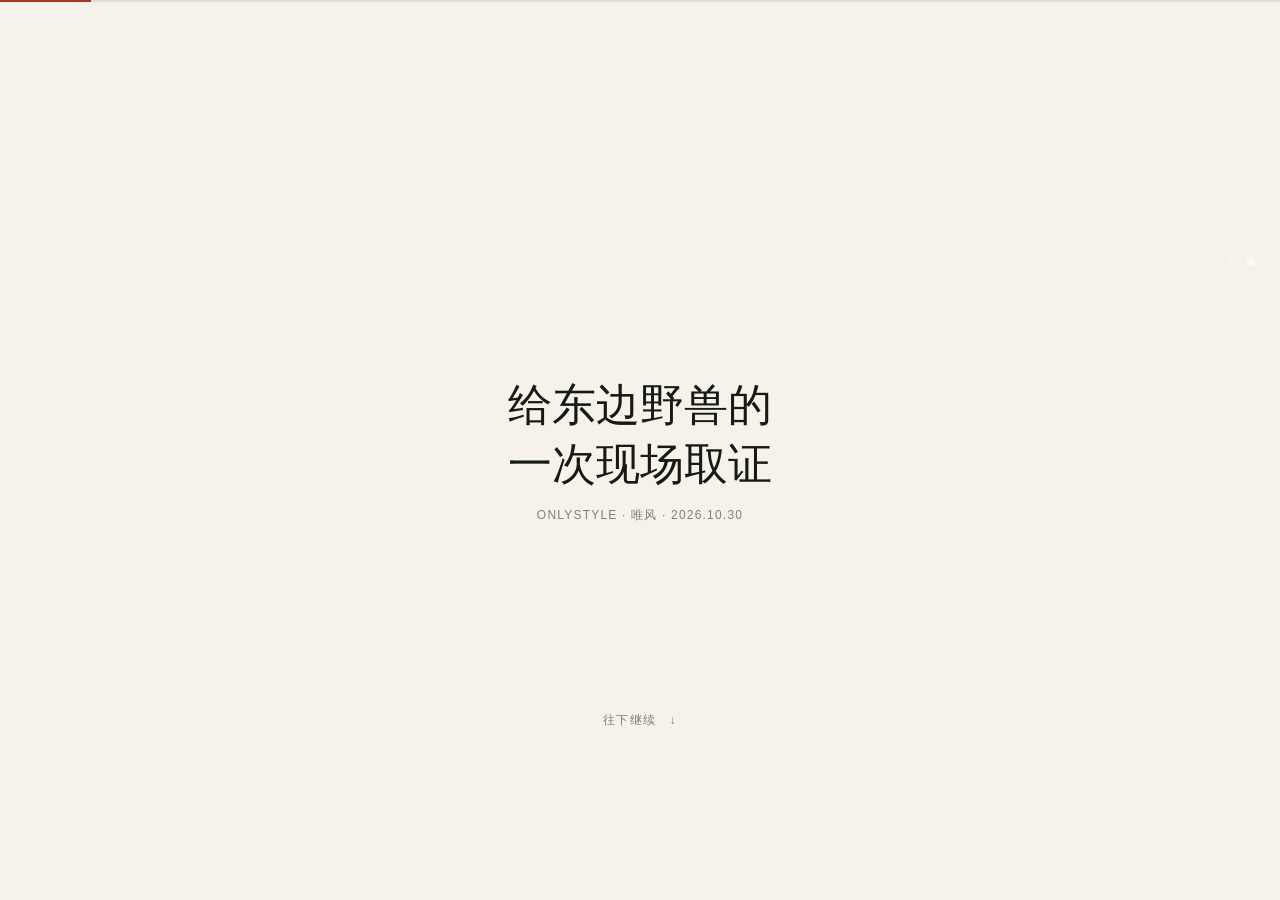
==== herbeast/index.html @ a10c159b "feat(herbeast): 全文改说人话 + 新增五屏实机演示（截图标注/点图放大/真机入口） - 十屏正文重写：去掉「两条轨道/三态/母题白名单/信道档位」等术语，改成客户听得懂的话，事实与数字" ====
<!DOCTYPE html>
<html lang="zh-CN">
<head>
<meta charset="utf-8">
<meta name="viewport" content="width=device-width,initial-scale=1">
<link rel="icon" href="data:image/svg+xml,%3Csvg%20xmlns%3D%27http%3A%2F%2Fwww.w3.org%2F2000%2Fsvg%27%20viewBox%3D%270%200%2064%2064%27%3E%3Crect%20width%3D%2764%27%20height%3D%2764%27%20rx%3D%2714%27%20fill%3D%27%23F6F2E9%27%2F%3E%3Ccircle%20cx%3D%2732%27%20cy%3D%2732%27%20r%3D%2719%27%20fill%3D%27none%27%20stroke%3D%27%2322433A%27%20stroke-width%3D%275%27%2F%3E%3Ccircle%20cx%3D%2732%27%20cy%3D%2732%27%20r%3D%275.5%27%20fill%3D%27%23A93527%27%2F%3E%3C%2Fsvg%3E">
<link rel="apple-touch-icon" href="data:image/svg+xml,%3Csvg%20xmlns%3D%27http%3A%2F%2Fwww.w3.org%2F2000%2Fsvg%27%20viewBox%3D%270%200%2064%2064%27%3E%3Crect%20width%3D%2764%27%20height%3D%2764%27%20rx%3D%2714%27%20fill%3D%27%23F6F2E9%27%2F%3E%3Ccircle%20cx%3D%2732%27%20cy%3D%2732%27%20r%3D%2719%27%20fill%3D%27none%27%20stroke%3D%27%2322433A%27%20stroke-width%3D%275%27%2F%3E%3Ccircle%20cx%3D%2732%27%20cy%3D%2732%27%20r%3D%275.5%27%20fill%3D%27%23A93527%27%2F%3E%3C%2Fsvg%3E">
<meta name="robots" content="noindex,nofollow,noarchive">
<meta name="referrer" content="no-referrer">
<title>东边野兽 × 唯风 · 一镜到底演示台</title>
<style>
  :root{
    --paper:#F6F2E9;
    --paper-2:#EFE9DC;
    --ink:#151A16;
    --ink-2:#3D453E;
    --ink-3:#7B8178;
    --green:#22433A;
    --green-2:#3C6155;
    --red:#A93527;
    --gold:#A8874A;
    --line:rgba(21,26,22,.16);
    --line-2:rgba(21,26,22,.09);
    --serif:"Songti SC","Source Han Serif SC","Noto Serif SC",STSong,SimSun,serif;
    --sans:"PingFang SC","Microsoft YaHei","Helvetica Neue",Arial,sans-serif;
    --mono:"Spline Sans Mono",ui-monospace,"SF Mono",Consolas,monospace;
  }
  *{box-sizing:border-box}
  html,body{margin:0;padding:0;height:100%}
  body{
    background:var(--paper);color:var(--ink);
    font-family:var(--sans);
    -webkit-font-smoothing:antialiased;
    overflow:hidden;
  }
  /* 纸纹 */
  body::before{
    content:"";position:fixed;inset:0;pointer-events:none;z-index:0;opacity:.5;
    background-image:url("data:image/svg+xml;utf8,%3Csvg xmlns='http://www.w3.org/2000/svg' width='140' height='140'%3E%3Cfilter id='n'%3E%3CfeTurbulence type='fractalNoise' baseFrequency='.9' numOctaves='3'/%3E%3CfeColorMatrix type='saturate' values='0'/%3E%3C/filter%3E%3Crect width='140' height='140' filter='url(%23n)' opacity='.055'/%3E%3C/svg%3E");
  }

  /* ── 顶部进度 ── */
  .prog{position:fixed;top:0;left:0;right:0;height:2px;background:var(--line-2);z-index:40}
  .prog i{display:block;height:100%;width:0;background:var(--red);transition:width .45s cubic-bezier(.4,0,.2,1)}

  /* ── 右侧轨道 ── */
  .rail{
    position:fixed;right:26px;top:50%;transform:translateY(-50%);
    z-index:40;display:flex;flex-direction:column;gap:14px;
  }
  .rail button{
    display:flex;align-items:center;gap:0;justify-content:flex-end;
    border:0;background:none;padding:0;cursor:pointer;
    font:inherit;color:var(--ink-3);
  }
  .rail .t{
    font-size:11px;letter-spacing:.06em;white-space:nowrap;
    opacity:0;transform:translateX(6px);transition:.25s;margin-right:9px;
  }
  .rail .d{
    width:7px;height:7px;border-radius:50%;
    border:1px solid var(--ink-3);background:transparent;
    transition:.25s;flex:0 0 auto;
  }
  .rail button:hover .t,.rail button:focus-visible .t{opacity:1;transform:none}
  .rail button.on .d{background:var(--red);border-color:var(--red);transform:scale(1.5)}
  .rail button.on .t{opacity:1;transform:none;color:var(--red)}
  /* 片头是深色视频底，深灰轨道点压上去很扎眼 —— 换成白色系并整体压暗，指过去才亮 */
  body.on-intro .rail{opacity:.5;transition:opacity .3s}
  body.on-intro .rail:hover{opacity:1}
  body.on-intro .rail button{color:rgba(255,255,255,.72)}
  body.on-intro .rail .d{border-color:rgba(255,255,255,.5)}
  body.on-intro .rail button.on .d{background:#fff;border-color:#fff}
  body.on-intro .rail button.on .t{color:#fff}

  /* ── 舞台 ── */
  .deck{
    position:relative;z-index:1;height:100vh;overflow-y:auto;overflow-x:hidden;
    scroll-snap-type:y mandatory;
    scroll-behavior:smooth;
    scrollbar-width:none;
  }
  .deck::-webkit-scrollbar{display:none}

  .screen{
    min-height:100vh;scroll-snap-align:start;scroll-snap-stop:always;
    display:flex;align-items:center;
    padding:clamp(40px,5vh,72px) 0;
    position:relative;
  }
  .wrap{width:100%;max-width:min(1440px,82vw);margin:0 auto;padding:0 clamp(28px,4.4vw,64px)}
  .wrap.wide{max-width:min(1560px,93vw)}

  /* 每屏左上角章节标记 */
  .mark{
    display:flex;align-items:center;gap:12px;
    font-size:11px;letter-spacing:.22em;color:var(--ink-3);
    text-transform:uppercase;margin-bottom:clamp(18px,3vh,34px);
  }
  .mark::before{content:"";width:26px;height:1px;background:var(--gold)}
  .mark b{font-weight:600;color:var(--green);letter-spacing:.1em}

  h1{
    font-family:var(--serif);font-weight:600;
    font-size:clamp(38px,5.4vw,84px);line-height:1.14;
    letter-spacing:-.01em;margin:0 0 26px;
  }
  h2{
    font-family:var(--serif);font-weight:600;
    font-size:clamp(26px,3.4vw,52px);line-height:1.28;
    letter-spacing:-.005em;margin:0 0 14px;
  }
  .lead{
    font-size:clamp(15px,1.4vw,19px);line-height:1.85;color:var(--ink-2);
    max-width:44em;margin:0;
  }
  .lead.sm{font-size:clamp(13px,1.15vw,16px);color:var(--ink-3)}

  /* 入场 */
  .rv{opacity:0;transform:translateY(16px);transition:opacity .62s ease,transform .62s cubic-bezier(.2,.7,.3,1)}
  .screen.in .rv{opacity:1;transform:none}
  .screen.in .rv:nth-child(1){transition-delay:.04s}
  .screen.in .rv:nth-child(2){transition-delay:.1s}
  .screen.in .rv:nth-child(3){transition-delay:.16s}
  .screen.in .rv:nth-child(4){transition-delay:.22s}
  .screen.in .rv:nth-child(5){transition-delay:.28s}
  .screen.in .rv:nth-child(6){transition-delay:.34s}
  @media (prefers-reduced-motion:reduce){.rv{transition:none;opacity:1;transform:none}}

  /* ── 片头（品牌片完整版 3'47"） ── */
  .intro{
    background:#0A0E12;padding:0;overflow:hidden;position:relative;
    align-items:center;justify-content:center;
  }
  .intro video{
    position:absolute;inset:0;width:100%;height:100%;
    object-fit:cover;opacity:0;transition:opacity .9s ease;
  }
  .intro.playing video{opacity:1}
  /* 16:9 片子在任何非 16:9 的屏上都可能把字幕两端裁掉 —— 竖屏和超宽屏一律留黑边 */
  @media (max-aspect-ratio:4/3), (min-aspect-ratio:2/1){
    .intro video{object-fit:contain}
  }
  .intro .veil{
    position:absolute;inset:0;pointer-events:none;
    background:
      radial-gradient(120% 90% at 50% 45%, transparent 40%, rgba(6,9,12,.55) 100%),
      linear-gradient(to bottom, rgba(6,9,12,.35), transparent 22%, transparent 72%, rgba(6,9,12,.6));
  }
  .intro .fadeout{
    position:absolute;inset:0;background:var(--paper);opacity:0;
    transition:opacity 1.1s ease;pointer-events:none;
  }
  .intro.done .fadeout{opacity:1}
  .intro.done .meta{color:rgba(21,26,22,.4)}
  .intro.done .meta b{color:rgba(21,26,22,.68)}
  .intro.done .skip{opacity:0;pointer-events:none}
  .intro .cont{
    position:absolute;left:0;right:0;bottom:19%;z-index:4;text-align:center;
    font-size:12px;letter-spacing:.12em;color:var(--ink-3);
    opacity:0;transform:translateY(8px);transition:opacity .7s ease .5s,transform .7s ease .5s;
    pointer-events:none;
  }
  .intro.done .cont{opacity:1;transform:none}
  .intro .cont span{display:inline-block;margin-left:8px;animation:bob 1.9s ease-in-out infinite}
  .intro .skip{
    position:absolute;right:clamp(24px,3.4vw,48px);bottom:clamp(24px,3.4vw,44px);z-index:4;
    display:flex;align-items:center;gap:10px;
    background:none;border:0;cursor:pointer;font:inherit;
    font-size:11px;letter-spacing:.16em;color:rgba(255,255,255,.55);
    padding:8px 2px;transition:color .25s;
  }
  .intro .skip:hover{color:#fff}
  .intro .skip::after{content:"↓";font-size:13px;animation:bob 1.9s ease-in-out infinite}
  .intro .meta{
    position:absolute;left:clamp(24px,3.4vw,48px);bottom:clamp(24px,3.4vw,44px);z-index:4;
    font-size:10.5px;letter-spacing:.2em;color:rgba(255,255,255,.4);line-height:1.9;
  }
  .intro .meta b{color:rgba(255,255,255,.75);font-weight:500;letter-spacing:.14em}
  .intro .fallback{
    position:relative;z-index:2;display:none;text-align:center;padding:0 32px;
  }
  .intro.no-video{background:var(--paper)}
  .intro.no-video .fallback{display:block}
  .intro.no-video .skip,.intro.no-video .meta,.intro.no-video .veil{display:none}
  .intro.no-video .cont{opacity:1;transform:none}
  .intro.no-video .fallback .big{
    font-family:var(--serif);font-size:clamp(26px,3.4vw,48px);color:var(--ink);line-height:1.35;
  }
  .intro.no-video .fallback .sm{font-size:12px;color:var(--ink-3);margin-top:14px;letter-spacing:.1em}

  /* 片头：时间码 + 声音开关 + 可拖进度 */
  .intro .iaudio{
    position:absolute;right:clamp(24px,3.4vw,48px);bottom:calc(clamp(24px,3.4vw,44px) + 32px);z-index:6;
    display:flex;align-items:center;gap:clamp(10px,1.4vw,18px);
    transition:opacity .4s ease;
  }
  .intro.done .iaudio{opacity:0;pointer-events:none}
  .intro.no-video .iaudio{display:none}
  .intro .vtime{
    font-family:var(--mono);font-size:10.5px;letter-spacing:.08em;
    color:rgba(255,255,255,.42);font-variant-numeric:tabular-nums;
  }
  .intro .on-audio .vtime{color:rgba(255,255,255,.58)}
  .intro .snd{display:flex;align-items:center;gap:9px;color:rgba(255,255,255,.55)}
  .intro .sndBtn{
    display:flex;align-items:center;gap:7px;background:none;border:0;cursor:pointer;
    font:inherit;font-size:10.5px;letter-spacing:.16em;color:inherit;padding:6px 0;
    transition:color .22s;
  }
  .intro .sndBtn:hover{color:#fff}
  .intro .sndBtn svg{width:15px;height:15px;display:block;flex:0 0 auto}
  .intro .sndBtn .wave{opacity:0;transition:opacity .2s}
  .intro.on-audio .sndBtn .wave{opacity:1}
  .intro .sndBtn .slash{opacity:1;transition:opacity .2s}
  .intro.on-audio .sndBtn .slash{opacity:0}
  .intro .sndVol{
    -webkit-appearance:none;appearance:none;height:2px;width:0;opacity:0;
    background:rgba(255,255,255,.34);border-radius:2px;cursor:pointer;
    transition:width .32s ease,opacity .32s ease;
  }
  .intro.on-audio .sndVol{width:66px;opacity:1}
  .intro .sndVol::-webkit-slider-thumb{
    -webkit-appearance:none;width:9px;height:9px;border-radius:50%;background:#fff;cursor:pointer;
  }
  .intro .sndVol::-moz-range-thumb{width:9px;height:9px;border:0;border-radius:50%;background:#fff}
  .intro .vbar{
    position:absolute;left:0;right:0;bottom:0;height:3px;z-index:6;cursor:pointer;
    background:rgba(255,255,255,.12);transition:opacity .4s ease;
  }
  /* 热区加高到 20px，否则 3px 的细线根本点不中 */
  .intro .vbar::after{content:"";position:absolute;left:0;right:0;bottom:0;height:22px}
  .intro .vbar i{display:block;height:100%;width:0;background:rgba(255,255,255,.7)}
  .intro.done .vbar{opacity:0;pointer-events:none}
  .intro.no-video .vbar{display:none}
  @media (max-width:760px){
    .intro .iaudio{left:auto;right:clamp(20px,5vw,32px);bottom:calc(clamp(20px,5vw,32px) + 46px);justify-content:flex-end}
    .intro.on-audio .sndVol{width:46px}
    .intro .skip{font-size:10.5px;letter-spacing:.12em}
  }

  /* ── 封面 ── */
  .cover .kicker{
    display:flex;align-items:baseline;gap:14px;flex-wrap:wrap;
    font-size:clamp(12px,1.1vw,14px);letter-spacing:.16em;color:var(--ink-3);margin-bottom:clamp(24px,4vh,44px);
  }
  .cover .kicker b{color:var(--ink);font-weight:600;letter-spacing:.08em}
  .cover h1 .hl{color:var(--red)}
  .cover .sub{
    font-family:var(--serif);font-size:clamp(16px,1.6vw,22px);line-height:1.9;
    color:var(--ink-2);max-width:36em;margin:0 0 clamp(30px,5vh,54px);
  }
  .cover .foot{
    display:flex;align-items:center;gap:16px;
    font-size:12px;letter-spacing:.14em;color:var(--ink-3);
  }
  .cover .foot span.line{width:52px;height:1px;background:var(--line)}
  .arrow{display:inline-block;animation:bob 1.9s ease-in-out infinite}
  @keyframes bob{0%,100%{transform:translateY(0)}50%{transform:translateY(5px)}}

  /* ── 引言四卡 ── */
  .qgrid{display:grid;grid-template-columns:1fr 1fr;grid-auto-rows:1fr;gap:clamp(12px,1.6vw,20px);margin-top:clamp(20px,3.4vh,34px)}
  .qcard{
    background:rgba(255,255,255,.5);
    border:1px solid var(--line);border-top:2px solid var(--ink);
    padding:clamp(14px,1.5vw,20px) clamp(15px,1.6vw,22px);
    display:flex;flex-direction:column;gap:11px;
  }
  .qcard .qq{
    font-size:clamp(11px,1vw,12.5px);color:var(--ink-3);letter-spacing:.04em;
    display:flex;gap:8px;align-items:baseline;
  }
  .qcard .qq i{font-style:normal;font-family:var(--mono);color:var(--gold);font-size:11px}
  .qcard .qq span{color:var(--ink);font-size:clamp(12px,1.1vw,13.5px)}
  .qcard .aa{
    font-family:var(--serif);font-size:clamp(14px,1.35vw,17px);line-height:1.72;color:var(--ink);
  }
  .qcard .aa em{font-style:normal;background:rgba(169,53,39,.075);box-shadow:inset 0 -1px 0 rgba(169,53,39,.34);padding:0 1px}
  .qcard .fix{
    font-size:clamp(11.5px,1.06vw,13px);line-height:1.62;color:var(--red);
    border-top:1px dashed rgba(169,53,39,.3);padding-top:9px;
  }
  .qcard .fix::before{content:"批注 · ";color:var(--ink-3);letter-spacing:.02em}

  /* ── 四版本对照（同一问题连问四次） ── */
  .vgrid{display:grid;grid-template-columns:repeat(4,1fr);grid-auto-rows:1fr;gap:clamp(10px,1.2vw,16px);margin-top:clamp(20px,3.2vh,32px)}
  .vcard{border:1px solid var(--line);background:rgba(255,255,255,.5);padding:clamp(13px,1.3vw,19px);display:flex;flex-direction:column;gap:10px}
  .vcard .vn{font-family:var(--mono);font-size:10px;letter-spacing:.16em;color:var(--ink-3)}
  .vcard .vt{font-size:clamp(11.8px,1.06vw,13.8px);line-height:1.7;color:var(--ink-2)}
  .vcard .vt em{font-style:normal;background:rgba(169,53,39,.075);box-shadow:inset 0 -1px 0 rgba(169,53,39,.34);padding:0 1px}
  .vcard .vt .ok{background:rgba(34,67,58,.075);box-shadow:inset 0 -1px 0 rgba(34,67,58,.3)}
  .vcard dl{margin:auto 0 0;display:grid;grid-template-columns:auto 1fr;gap:4px 9px;border-top:1px dashed var(--line);padding-top:9px}
  .vcard dt{font-size:10px;letter-spacing:.06em;color:var(--ink-3);white-space:nowrap}
  .vcard dd{margin:0;font-size:clamp(10.5px,.95vw,12px);color:var(--ink);letter-spacing:.01em}
  .vcard dd.bad{color:var(--red)}
  .vcard dd.gone{color:var(--ink-3);font-style:italic}

  .vline{display:flex;gap:clamp(16px,2.6vw,36px);flex-wrap:wrap;align-items:flex-start;border-top:1px solid var(--line-2);margin-top:clamp(16px,2.6vh,26px);padding-top:clamp(11px,1.8vh,17px)}
  .vline .k{flex:1 1 52%;font-family:var(--serif);font-size:clamp(15px,1.65vw,22px);line-height:1.55;color:var(--ink)}
  .vline .k b{color:var(--red);font-weight:600}
  .vline .s{flex:1 1 42%;font-size:clamp(11.5px,1.04vw,13px);line-height:1.72;color:var(--ink-3)}
  .vline .s b{color:var(--ink-2);font-weight:500}


  /* 一句人话：专业词后面紧跟的翻译。整页只靠这一条把门槛降下来 */
  .plain{
    font-size:clamp(11.5px,1.02vw,13px);line-height:1.7;color:var(--ink-3);
    border-left:2px solid var(--gold);padding-left:11px;margin:9px 0 0;
  }
  .plain b{color:var(--ink-2);font-weight:600}

  /* 封面这一趟要看三件事 */
  .agenda{
    display:flex;gap:clamp(18px,3vw,44px);flex-wrap:wrap;
    margin:clamp(22px,3.6vh,36px) 0 clamp(16px,2.4vh,24px);
    padding-top:clamp(14px,2.2vh,20px);
    border-top:1px solid var(--line-2);
  }
  .agenda div{display:flex;align-items:baseline;gap:9px;font-size:clamp(11.5px,1.05vw,13.5px);color:var(--ink-2);line-height:1.6}
  .agenda i{font-style:normal;font-family:var(--mono);font-size:11px;color:var(--gold)}
  .agenda b{color:var(--ink);font-weight:600}

  /* ── 真机：截图 + 编号热点 ── */
  .split{
    display:grid;grid-template-columns:minmax(238px,24%) 1fr;
    gap:clamp(14px,1.9vw,26px);align-items:start;
    margin-top:clamp(12px,2vh,20px);
  }
  /* 🔴 grid 子项默认 min-width:auto，图片的固有宽度会把整列撑出去，必须归零 */
  .split > *{min-width:0}
  .split .side{display:flex;flex-direction:column;gap:11px}
  .split .side h2{font-size:clamp(21px,2.3vw,33px);margin-bottom:2px}
  .side .pt{display:flex;gap:9px;font-size:clamp(11.5px,1.02vw,13px);line-height:1.72;color:var(--ink-2);margin:0}
  .side .pt i{
    flex:0 0 auto;display:grid;place-items:center;width:17px;height:17px;border-radius:50%;
    background:var(--ink);color:var(--paper);font:600 9.5px/1 var(--mono);font-style:normal;margin-top:3px;
  }
  .side .pt b{color:var(--ink);font-weight:600}
  .side .pt .r{color:var(--red)}

  .shot{position:relative;border:1px solid var(--line);background:#fff;box-shadow:0 20px 46px -24px rgba(21,26,22,.4)}
  .shot .bar{
    display:flex;align-items:center;gap:7px;padding:7px 11px;
    border-bottom:1px solid var(--line-2);background:var(--paper-2);
    font-size:10.5px;color:var(--ink-3);letter-spacing:.05em;
  }
  .shot .bar b{color:var(--ink-2);font-weight:600}
  .shot .bar .live{
    margin-left:auto;display:inline-flex;align-items:center;gap:5px;
    font-family:var(--mono);font-size:9px;letter-spacing:.1em;color:var(--green-2);
  }
  .shot .bar .live::before{content:"";width:5px;height:5px;border-radius:50%;background:var(--green-2)}
  .shot .cap{padding:8px 12px;border-top:1px solid var(--line-2);font-size:11px;color:var(--ink-3);line-height:1.6}
  .shot .cap b{color:var(--ink-2);font-weight:600}
  .shot .frame{position:relative;line-height:0}

  .hot{
    position:absolute;width:25px;height:25px;border-radius:50%;
    transform:translate(-50%,-50%);
    background:var(--red);color:#fff;border:2px solid rgba(255,255,255,.92);
    font:600 11.5px/1 var(--mono);cursor:pointer;padding:0;
    display:grid;place-items:center;z-index:3;
    box-shadow:0 3px 12px rgba(21,26,22,.4);
    transition:transform .18s,background .18s;
  }
  .hot:hover{transform:translate(-50%,-50%) scale(1.16)}
  .hot::before{
    content:"";position:absolute;inset:-7px;border-radius:50%;
    border:1px solid rgba(169,53,39,.55);animation:ring 2.6s ease-out infinite;
  }
  @keyframes ring{0%{transform:scale(.78);opacity:.85}72%{transform:scale(1.4);opacity:0}100%{opacity:0}}
  .hot.on{background:#fff;color:var(--red);border-color:var(--red);transform:translate(-50%,-50%) scale(1.1)}
  .hot.on::before{display:none}
  @media (prefers-reduced-motion:reduce){.hot::before{animation:none}}

  .tip{
    position:absolute;z-index:6;width:min(272px,72%);
    background:rgba(21,26,22,.97);color:#EFE9DC;
    padding:11px 13px;font-size:11.8px;line-height:1.7;
    border-left:2px solid var(--red);
    box-shadow:0 14px 34px rgba(10,14,12,.4);
    opacity:0;transform:translateY(4px);pointer-events:none;
    transition:opacity .2s,transform .2s;
  }
  .tip.on{opacity:1;transform:none}
  .tip b{color:#fff;font-weight:600}
  .tip .tn{font-family:var(--mono);font-size:9px;letter-spacing:.14em;color:var(--gold);display:block;margin-bottom:5px}

  @media (max-width:1000px){
    .split{grid-template-columns:1fr}
  }

  /* 点图放大：截图里的字在投影上太小，看不清就点开看原图 */
  .lb{
    position:fixed;inset:0;z-index:60;background:rgba(10,14,12,.95);
    display:none;align-items:center;justify-content:center;padding:2.5vh 2vw;cursor:zoom-out;
  }
  .lb.on{display:flex}
  .lb img{max-width:100%;max-height:95vh;box-shadow:0 30px 90px rgba(0,0,0,.7)}
  .lb .hint{
    position:absolute;bottom:12px;left:0;right:0;text-align:center;
    font-size:11px;letter-spacing:.14em;color:rgba(255,255,255,.45);
  }
  .shot .frame img{display:block;width:100%;height:auto;cursor:zoom-in}

  /* 两个客户 */
  .duo{display:grid;grid-template-columns:1fr 1fr;gap:clamp(14px,2vw,26px);margin-top:clamp(16px,2.6vh,26px)}
  .duo .who{border:1px solid var(--line);background:rgba(255,255,255,.5);padding:clamp(15px,1.7vw,23px);display:flex;flex-direction:column}
  .duo .who.now{border-color:rgba(169,53,39,.3);border-top:2px solid var(--red)}
  .duo .who .nm{font-family:var(--serif);font-size:clamp(18px,1.9vw,25px);line-height:1.3}
  .duo .who .ty{font-size:11px;letter-spacing:.12em;color:var(--ink-3);margin-top:6px}
  .duo .who dl{display:grid;grid-template-columns:auto 1fr;gap:8px 14px;margin:clamp(14px,2vh,20px) 0 0;padding-top:clamp(12px,1.8vh,16px);border-top:1px solid var(--line-2)}
  .duo .who dt{font-size:11px;color:var(--ink-3);white-space:nowrap}
  .duo .who dd{margin:0;font-size:clamp(12px,1.1vw,13.5px);color:var(--ink);line-height:1.5}
  .duo .who dd b{font-family:var(--mono);font-size:clamp(13px,1.2vw,15px);font-weight:600}
  .duo .who dd.pending{color:var(--ink-3);font-style:italic}
  @media (max-width:900px){.duo{grid-template-columns:1fr}}

  .stamp{
    display:inline-flex;align-items:center;gap:8px;
    font-size:11.5px;letter-spacing:.08em;color:var(--ink-3);
    border:1px solid var(--line);padding:5px 11px;background:rgba(255,255,255,.42);
  }
  .stamp b{color:var(--green);font-weight:600;letter-spacing:.04em}

  /* ── 阶梯 ── */
  .steps{display:flex;flex-direction:column;gap:clamp(10px,1.5vh,16px);margin-top:clamp(20px,3.4vh,32px)}
  .step{
    display:grid;grid-template-columns:150px 1fr;gap:clamp(14px,2vw,26px);align-items:center;
    border:1px solid var(--line);background:rgba(255,255,255,.46);
    padding:clamp(13px,1.5vw,18px) clamp(14px,1.6vw,22px);
    position:relative;
  }
  .step::before{content:"";position:absolute;left:0;top:0;bottom:0;width:3px;background:var(--ink-3)}
  .step.ok::before{background:var(--green-2)}
  .step.bad::before{background:var(--red)}
  .step .lh{font-size:clamp(12px,1.06vw,13.5px);line-height:1.55}
  .step .lh b{display:block;font-size:clamp(13.5px,1.25vw,15.5px);margin-bottom:5px;font-weight:600}
  .step .lh code{
    font-family:var(--mono);font-size:11.5px;color:var(--ink-2);
    background:var(--paper-2);padding:2px 6px;letter-spacing:.01em;
  }
  .step .rh{display:flex;flex-wrap:wrap;gap:6px;align-items:center}
  .chip{
    font-size:clamp(10.5px,1vw,13px);padding:4px 9px;
    background:var(--paper-2);color:var(--ink-2);border:1px solid transparent;
    white-space:nowrap;max-width:210px;overflow:hidden;text-overflow:ellipsis;
  }
  .chip.hit{background:rgba(34,67,58,.1);color:var(--green);border-color:rgba(34,67,58,.28)}
  .chip.miss{background:rgba(169,53,39,.07);color:var(--red);border-color:rgba(169,53,39,.22)}
  .step .verdict{
    grid-column:1/-1;justify-self:end;
    font-size:10.5px;letter-spacing:.08em;padding:0;margin-top:1px;
  }
  .step.ok .verdict{color:var(--green)}
  .step.bad .verdict{color:var(--red)}

  /* ── 对照表 ── */
  table.cmp{width:100%;border-collapse:collapse;margin-top:clamp(16px,2.6vh,26px);font-size:clamp(12.5px,1.15vw,16px)}
  table.cmp th,table.cmp td{
    text-align:left;padding:clamp(10px,1.35vh,15px) clamp(10px,1.2vw,16px);
    border-bottom:1px solid var(--line-2);vertical-align:top;line-height:1.6;
  }
  table.cmp thead th{
    font-size:11px;letter-spacing:.12em;color:var(--ink-3);font-weight:500;
    border-bottom:1px solid var(--line);padding-bottom:9px;white-space:nowrap;
  }
  table.cmp thead th.us{color:var(--red)}
  table.cmp td.dim{width:16%;color:var(--ink);font-weight:600;font-size:clamp(12px,1.08vw,14px);white-space:nowrap}
  table.cmp td.them{width:30%;color:var(--ink-3)}
  table.cmp td.us{width:32%;color:var(--ink);background:rgba(169,53,39,.045)}
  table.cmp td.why{width:22%;color:var(--green-2);font-size:clamp(11.5px,1.04vw,13px)}
  table.cmp tbody tr:last-child td{border-bottom:none}

  /* ── 两卡 ── */
  .two{display:grid;grid-template-columns:1fr 1fr;gap:clamp(14px,2vw,26px);margin-top:clamp(18px,3vh,30px)}
  .panel{border:1px solid var(--line);background:rgba(255,255,255,.5);padding:clamp(16px,1.8vw,24px);display:flex;flex-direction:column}
  .panel .tag{font-size:10.5px;letter-spacing:.16em;color:var(--gold);margin-bottom:10px}
  .panel h3{
    font-family:var(--serif);font-size:clamp(16px,1.6vw,21px);font-weight:600;
    margin:0 0 14px;line-height:1.5;
  }
  .panel .body{font-size:clamp(12.5px,1.14vw,14.5px);line-height:1.75;color:var(--ink-2);display:flex;flex-direction:column;flex:1}
  .panel .body .tail{margin-top:10px}

  .track{margin:14px 0 6px}
  .track .lbl{display:flex;justify-content:space-between;font-size:11.5px;color:var(--ink-3);margin-bottom:6px}
  .track .lbl b{font-family:var(--mono);font-size:13px;color:var(--ink)}
  .bar{height:9px;background:var(--paper-2);position:relative;overflow:hidden}
  .bar i{position:absolute;left:0;top:0;bottom:0;background:var(--green-2);width:0;transition:width .9s cubic-bezier(.2,.7,.3,1) .25s}
  .bar.bad i{background:var(--red)}
  .screen.in .bar i{width:var(--w)}
  .strike{display:flex;gap:8px;align-items:baseline;margin:15px 0 4px;font-size:clamp(13.5px,1.28vw,16.5px);line-height:1.6;color:var(--ink-2)}
  .strike b{color:var(--red);font-weight:400;font-size:clamp(13px,1.2vw,15px);flex:0 0 auto}
  .warn{margin:0 0 8px;padding-left:clamp(21px,1.9vw,24px);font-size:clamp(11.5px,1.04vw,13px);color:var(--red);line-height:1.55}

  /* 三态 */
  .states{display:flex;gap:8px;margin-top:12px}
  .states div{flex:1;text-align:center;border:1px solid var(--line);padding:10px 4px;background:rgba(255,255,255,.4)}
  .states b{display:block;font-family:var(--mono);font-size:clamp(17px,1.9vw,24px);line-height:1.2}
  .states span{font-size:10.5px;color:var(--ink-3);letter-spacing:.04em}
  .states .s1 b{color:var(--ink-3)}
  .states .s2 b{color:var(--gold)}
  .states .s3 b{color:var(--green)}

  /* 口吻对照 */
  .voice{display:grid;grid-template-columns:1fr 1fr;gap:clamp(14px,2vw,24px);margin-top:clamp(16px,2.6vh,26px)}
  .voice .col{border:1px solid var(--line);background:rgba(255,255,255,.5);padding:clamp(15px,1.7vw,22px);display:flex;flex-direction:column}
  .voice .col.bad{border-color:rgba(169,53,39,.22);border-left:3px solid rgba(169,53,39,.5)}
  .voice .col.ok{border-color:rgba(34,67,58,.26);border-left:3px solid rgba(34,67,58,.55)}
  .voice .why{margin-top:auto}
  .voice .hd{
    display:flex;justify-content:space-between;align-items:baseline;gap:10px;
    font-size:11px;letter-spacing:.1em;color:var(--ink-3);margin-bottom:12px;
    padding-bottom:9px;border-bottom:1px solid var(--line-2);
  }
  .voice .hd b{font-size:11.5px;letter-spacing:.06em;color:var(--ink);font-weight:600}
  .voice .col.bad .hd b{color:var(--red)}
  .voice .col.ok .hd b{color:var(--green)}
  .voice p{
    font-family:var(--serif);font-size:clamp(13.5px,1.3vw,16.5px);line-height:1.85;
    margin:0 0 12px;color:var(--ink);
  }
  .voice p:last-child{margin-bottom:0}
  .voice .why{font-size:clamp(11.5px,1.06vw,13px);line-height:1.6;color:var(--ink-2);border-top:1px dashed var(--line);padding-top:9px;margin-top:auto}

  /* 发射台 */
  .flow{display:grid;grid-template-columns:repeat(4,1fr);margin-top:clamp(18px,3vh,30px)}
  .node{position:relative;border-top:2px solid var(--ink);padding:clamp(16px,2vh,22px) clamp(16px,2vw,28px) 0 0}
  .node::before{
    content:"";position:absolute;left:0;top:-5px;width:8px;height:8px;border-radius:50%;
    background:var(--ink);
  }
  .node .n{font-family:var(--serif);font-size:clamp(28px,3.6vw,54px);line-height:1;color:var(--ink);margin-bottom:9px}
  .node .t{font-size:clamp(12px,1.1vw,14px);color:var(--ink);letter-spacing:.04em;font-weight:600}
  .node .d{font-size:11.5px;color:var(--ink-3);margin-top:6px;line-height:1.5}
  .node.alert{border-top-color:var(--red)}
  .node.alert::before{background:var(--red)}
  .node.alert .n{color:var(--red)}
  .flow-note{
    display:flex;justify-content:space-between;gap:20px;flex-wrap:wrap;
    border-top:1px solid var(--line-2);margin-top:6px;padding-top:10px;
    font-size:clamp(11.5px,1.05vw,13px);color:var(--ink-3);line-height:1.6;
  }
  .flow-note b{color:var(--red);font-weight:600}

  .chan{width:100%;border-collapse:collapse;margin-top:clamp(12px,2vh,18px);font-size:clamp(11.5px,1.04vw,13px)}
  .chan td{padding:7px clamp(8px,1vw,12px);border-bottom:1px solid var(--line-2)}
  .chan tr:last-child td{border-bottom:none}
  .chan td.p{font-weight:600;width:19%}
  .chan td.g{width:15%;white-space:nowrap}
  .chan td.r{color:var(--ink-3);line-height:1.45;font-size:clamp(11.5px,1.02vw,13px)}
  .dot{display:inline-block;width:6px;height:6px;border-radius:50%;margin-right:6px;vertical-align:1px}
  .dot.a{background:var(--green-2)}
  .dot.b{background:var(--gold)}
  .dot.c{background:var(--ink-3)}
  .dot.d{background:var(--red)}

  /* 收口 */
  .close h1{font-size:clamp(32px,4.6vw,64px);margin-bottom:clamp(20px,3vh,32px)}
  .acts{display:grid;grid-template-columns:repeat(3,1fr);gap:clamp(12px,1.6vw,20px);margin:clamp(20px,3.4vh,32px) 0}
  .act{border-top:2px solid var(--ink);padding-top:14px}
  .act .num{font-family:var(--mono);font-size:11px;color:var(--gold);letter-spacing:.1em}
  .act h4{font-size:clamp(13.5px,1.3vw,16px);margin:7px 0 6px;font-weight:600}
  .act p{font-size:clamp(11.5px,1.06vw,13px);line-height:1.65;color:var(--ink-3);margin:0}
  .final{
    border-top:1px solid var(--line);padding-top:clamp(16px,2.4vh,24px);
    display:flex;justify-content:space-between;align-items:flex-end;gap:24px;flex-wrap:wrap;
  }
  .final .q{
    font-family:var(--serif);font-size:clamp(17px,1.9vw,24px);line-height:1.7;max-width:30em;
  }
  .final .q b{color:var(--red);font-weight:600}
  .final .sig{font-size:11.5px;color:var(--ink-3);line-height:1.9;text-align:right}

  /* ── 讲稿抽屉 ── */
  .notes{
    position:fixed;left:0;right:0;bottom:0;z-index:45;
    background:rgba(21,26,22,.96);color:#EFE9DC;
    transform:translateY(101%);transition:transform .3s cubic-bezier(.3,.8,.2,1);
    padding:16px clamp(24px,4vw,56px) 18px;
    max-height:38vh;overflow-y:auto;
  }
  .notes.on{transform:none}
  .notes .nh{
    display:flex;justify-content:space-between;align-items:center;gap:16px;
    font-size:10.5px;letter-spacing:.18em;color:rgba(239,233,220,.5);margin-bottom:8px;
  }
  .notes .nh b{color:var(--gold);letter-spacing:.1em;font-weight:600}
  .notes .nt{font-size:clamp(12.5px,1.2vw,15px);line-height:1.85;color:#EFE9DC}
  .notes .nt strong{color:#fff;font-weight:600}
  .keys{
    position:fixed;left:clamp(24px,4vw,56px);bottom:16px;z-index:30;
    display:flex;gap:16px;font-size:11px;letter-spacing:.1em;color:var(--ink-3);
  }
  .keys kbd{
    font-family:var(--mono);font-size:10px;border:1px solid var(--line);
    padding:1px 5px;margin-right:4px;background:rgba(255,255,255,.5);color:var(--ink-2);
  }
  .notes.on ~ .keys,body.on-intro .keys{display:none}

  /* 真机入口（只在本地跑时出现） */
  .livebtn{
    position:fixed;right:26px;bottom:14px;z-index:32;display:none;
    align-items:center;gap:6px;
    font-size:11px;letter-spacing:.1em;color:var(--ink-2);text-decoration:none;
    border:1px solid var(--line);background:rgba(255,255,255,.72);
    padding:6px 11px;backdrop-filter:blur(4px);
    transition:color .2s,border-color .2s;
  }
  .livebtn:hover{color:var(--red);border-color:rgba(169,53,39,.42)}
  .livebtn span{font-size:12px;line-height:1}
  body.on-intro .livebtn{display:none!important}
  .notes.on ~ .livebtn{display:none!important}

  @media (max-height:820px){
    .mark{margin-bottom:14px}
    h1{margin-bottom:18px}
    .qgrid{margin-top:14px;gap:10px}
    .vcard{padding:10px 12px;gap:7px}
    .qcard{gap:8px;padding:12px 14px}
    .qcard .aa{font-size:13px;line-height:1.6}
  }
  @media (max-width:900px){
    .qgrid,.two,.voice{grid-template-columns:1fr}
    .vgrid{grid-template-columns:1fr 1fr;gap:8px}
    .vline .k,.vline .s{flex:1 1 100%}
    .flow{grid-template-columns:1fr;gap:0}
    .node{border-top:0;border-left:2px solid var(--ink);padding:12px 0 16px 18px}
    .node::before{left:-5px;top:14px}
    .node.alert{border-left-color:var(--red)}
    .node .n{font-size:26px;margin-bottom:4px}
    .acts{grid-template-columns:1fr}
    .step{grid-template-columns:1fr;gap:8px}
    .step .verdict{position:static;transform:none;justify-self:start;background:none;padding:0}
    table.cmp{font-size:11.5px}
    table.cmp td.dim,table.cmp td.them,table.cmp td.us,table.cmp td.why{width:auto}
    .rail{display:none}
    .screen{align-items:flex-start;padding-top:56px}
  }
  @media print{
    body{overflow:visible}
    .deck{height:auto;overflow:visible}
    .screen{page-break-after:always;min-height:auto}
    .rail,.keys,.notes,.prog{display:none}
    .rv{opacity:1;transform:none}
    .bar i{width:var(--w)}
  }
</style>
</head>
<body>

<div class="prog"><i id="prog"></i></div>

<nav class="rail" id="rail" aria-label="章节导航"></nav>

<main class="deck" id="deck">

  <!-- ══════ 片头（品牌片完整版） ══════ -->
  <section class="screen intro" id="introScreen" data-title="片头" data-note="品牌片<strong>完整 3 分 47 秒</strong>，默认静音自动播（浏览器规定：不静音不许自动播）。按 <strong>M</strong> 或点右下「声音」开声，旁边那条可拖音量。<strong>空格</strong>=暂停/继续，<strong>底部进度条点哪跳哪</strong>。想整片放完就让它放完，放完自动泛白提示往下；想穿插着讲，前 40 秒后按空格停住接话，讲到方法论再拖到 1:42。随时 ↓ 跳过。">
    <video id="introVid" src="brand-intro.mp4" muted playsinline preload="auto"></video>
    <div class="veil"></div>
    <div class="fadeout"></div>
    <div class="cont">往下继续 <span>&darr;</span></div>
    <div class="fallback">
      <div class="big">给东边野兽的<br>一次现场取证</div>
      <div class="sm">ONLYSTYLE · 唯风 · 2026.10.30</div>
    </div>
    <div class="meta">
      <b>2026.10.30</b><br>东边野兽 × 唯风
    </div>
    <div class="iaudio">
      <span class="vtime" id="vtime">0:00 / 0:00</span>
      <div class="snd">
        <input class="sndVol" id="sndVol" type="range" min="0" max="100" value="85" aria-label="音量">
        <button class="sndBtn" id="sndBtn" type="button" aria-pressed="false" aria-label="声音开关">
          <svg viewBox="0 0 24 24" fill="none" stroke="currentColor" stroke-width="1.7" stroke-linecap="round" stroke-linejoin="round" aria-hidden="true">
            <path d="M4 9.5h3.2L12 5.4v13.2L7.2 14.5H4z"/>
            <path class="wave" d="M15.6 9.2a4 4 0 010 5.6"/>
            <path class="wave" d="M18.2 6.6a7.6 7.6 0 010 10.8"/>
            <path class="slash" d="M16 9l5 6M21 9l-5 6"/>
          </svg>
          <span id="sndTxt">无声</span>
        </button>
      </div>
    </div>
    <div class="vbar" id="vbar"><i id="vbarFill"></i></div>
    <button class="skip" type="button" id="skipIntro">跳过片头</button>
  </section>

  <!-- ══════ 0 封面 ══════ -->
  <section class="screen cover" data-title="开场" data-note="先别讲产品。开场只问一句：<strong>「你们最近有没有在 AI 里搜过自己？」</strong>停三秒，等回答。多数人没有。然后说：我们搜了，而且用的是用户真会问的那几句话。今天不讲功能，只看结果。">
    <div class="wrap">
      <div class="kicker rv"><b>东边野兽 × 唯风</b><span>一镜到底 · 现场取证</span></div>
      <h1 class="rv">它认识你，<br>但每次说的<span class="hl">不一样</span>。</h1>
      <p class="sub rv">同一句话，同一分钟，我们连问了四遍。<br>四个答案，三个英文名，两个成立年份。下面全是原话，一个字没改。</p>

      <div class="agenda rv">
        <div><i>01</i><span><b>它现在怎么说你</b> · 有据可查</span></div>
        <div><i>02</i><span><b>我们哪里不一样</b> · 六件事</span></div>
        <div><i>03</i><span><b>30 天怎么验</b> · 你自己看数</span></div>
      </div>

      <div class="foot rv">
        <span class="line"></span>
        <span>2026 年 10 月 30 日 · 现场演示</span>
        <span style="margin-left:auto">往下 <span class="arrow">↓</span> 开始</span>
      </div>
    </div>
  </section>

  <!-- ══════ 1 AI 原话 ══════ -->
  <section class="screen" data-title="AI 原话" data-note="这一屏<strong>不要解释</strong>，让他们自己把四列读完。读到「两个年份」的时候会有人抬头。<br>那时候才开口：<strong>「这不是它记错了。它没有记 —— 它每次都是现编的。」</strong><br>如果他们不信，<strong>把手机递过去，当场再问一遍</strong>。第五个版本会自己出来，比你说什么都管用。">
    <div class="wrap">
      <div class="mark rv"><b>一</b><span>同一句话，问了四遍</span></div>
      <h2 class="rv">它给了四个答案</h2>
      <p class="lead sm rv" style="margin-bottom:0">今天早上 8 点 42 分到 44 分，我们把「东边野兽是什么牌子？」这句话原封不动问了四遍。下面四段全是它的原话，只把互相打架的地方标了出来。</p>

      <div class="vgrid">
        <div class="vcard rv">
          <div class="vn">第 1 次</div>
          <div class="vt">「东边野兽（<em>DONGBIAN YESHOU</em>）是一个中国本土的护肤品牌，成立于<span class="ok">2020</span>年，总部位于上海……以灵芝、松茸、青蒿等为核心原料」</div>
          <dl>
            <dt>英文名</dt><dd>DONGBIAN YESHOU</dd>
            <dt>成立</dt><dd>2020</dd>
            <dt>成分</dt><dd>灵芝·松茸·青蒿</dd>
          </dl>
        </div>

        <div class="vcard rv">
          <div class="vn">第 2 次</div>
          <div class="vt">「东边野兽是一个中国本土的护肤品牌，主打东方草本护肤理念……常使用灵芝、松茸、<em>石斛</em>等中国传统草本成分」</div>
          <dl>
            <dt>英文名</dt><dd class="gone">（没提）</dd>
            <dt>成立</dt><dd class="gone">（没提）</dd>
            <dt>成分</dt><dd>灵芝·松茸·石斛</dd>
          </dl>
        </div>

        <div class="vcard rv">
          <div class="vn">第 3 次</div>
          <div class="vt">「东边野兽（<em>East Beast</em>）是一个中国本土的新锐护肤品牌，成立于<em>2021</em>年，总部位于上海……以灵芝、松茸、青蒿等为核心原料」</div>
          <dl>
            <dt>英文名</dt><dd class="bad">East Beast</dd>
            <dt>成立</dt><dd class="bad">2021</dd>
            <dt>成分</dt><dd>灵芝·松茸·青蒿</dd>
          </dl>
        </div>

        <div class="vcard rv">
          <div class="vn">第 4 次</div>
          <div class="vt">「东边野兽（<em>East Beast</em>）是一个中国本土的护肤品牌，成立于<em>2021</em>年……以云南等地的珍稀植物（如灵芝、松茸、<em>青刺果</em>等）为核心成分」</div>
          <dl>
            <dt>英文名</dt><dd class="bad">East Beast</dd>
            <dt>成立</dt><dd class="bad">2021</dd>
            <dt>成分</dt><dd>灵芝·松茸·青刺果</dd>
          </dl>
        </div>
      </div>

      <div class="vline rv">
        <div class="k">三个英文名、两个成立年份、三份配料表。<br><b>它不是记错了 —— 它压根没记住，每次都是当场现编。</b></div>
        <div class="s">
          你现在拿手机再问一遍，大概率出<b>第五个版本</b>。<br>
          同一批问题里唯一没变的，是这一句：问「敏感肌修护精华油推荐」，问了两次，<b>两次都没提你</b> —— 而那正好是你最能卖的场景。
        </div>
      </div>

      <div style="margin-top:clamp(10px,1.6vh,15px)" class="rv">
        <span class="stamp"><b>实测</b> 2026-10-29 08:42–08:44 · deepseek-flash · 原样提问，未加任何提示词，一字未改</span>
      </div>
    </div>
  </section>

  <!-- ══════ 2 三段滑坡 ══════ -->
  <section class="screen" data-title="名字失效点" data-note="这一屏<strong>客户可以当场搜，而且一定搜得到同样的结果</strong> —— 稳定性仅次于上一屏的「四个答案」。讲的时候把手机递过去：「你现在搜第二条试试。」<br>结论一句话：<strong>你不缺内容，你缺的是那句把「牌子名 + 产品类别」写在一起的话。</strong>">
    <div class="wrap">
      <div class="mark rv"><b>二</b><span>你的名字在哪一步失效</span></div>
      <h2 class="rv">客户想买的时候，搜不到你</h2>
      <p class="lead sm rv" style="margin-bottom:0">2026-10-29 凌晨，我们用三个真问题各搜了一遍。下面是中国区搜索结果前 8 条的实际样子。</p>

      <div class="steps">
        <div class="step ok rv">
          <div class="lh"><b>第一问 · 直接搜你的名字</b><code>东边野兽 官网</code></div>
          <div class="rh">
            <span class="chip hit">herbeast.cn（第 1 位）</span>
            <span class="chip hit">京东旗舰店</span>
            <span class="chip hit">百度百科</span>
            <span class="chip hit">品牌星球</span>
            <span class="chip hit">ELLE</span>
            <span class="chip hit">知乎专栏</span>
            <span class="chip hit">数英网</span>
          </div>
          <span class="verdict">8 条里 7 条是你 · 这一问赢了</span>
        </div>

        <div class="step bad rv">
          <div class="lh"><b>第二问 · 加了产品名</b><code>东边野兽 灵芝精华油</code></div>
          <div class="rh">
            <span class="chip miss">东边（汉语词语）· 百科</span>
            <span class="chip miss">哪边是东边？左还是右</span>
            <span class="chip miss">东边 - 搜索词典</span>
            <span class="chip miss">东边的读音</span>
            <span class="chip miss">东边是哪个方向</span>
          </div>
          <span class="verdict">名字被拆成两个普通词 · 8 条里 0 条是你</span>
        </div>

        <div class="step bad rv">
          <div class="lh"><b>第三问 · 客户真要买时会搜的话</b><code>灵芝精华油哪个牌子好</code></div>
          <div class="rh">
            <span class="chip miss">灵芝（中药）· 百科</span>
            <span class="chip miss">灵芝的功效与作用</span>
            <span class="chip miss">灵芝是仙草还是智商税</span>
            <span class="chip miss">灵芝孢子粉详解</span>
          </div>
          <span class="verdict">全是药材科普 · 8 条里 0 个品牌</span>
        </div>
      </div>

      <p class="lead rv" style="margin-top:clamp(18px,2.8vh,26px);max-width:none">
        第一问你是赢的 —— 已经在找你的人，找得到。
        输在第二问和第三问：<b style="color:var(--red)">你的牌子名和你的产品类别，从来没有出现在同一句话里。</b>
      </p>
      <p class="plain rv">
        说白了：客户从<b>「知道你」</b>到<b>「买你」</b>，中间断了一截。这一截不补，前面的名气带不来订单 ——
        因为客户真正搜的是「XX 哪个牌子好」，这句话里没有你。
      </p>
    </div>
  </section>

  <!-- ══════ 3 对照表 ══════ -->
  <section class="screen" data-title="六条差别" data-note="这一屏<strong>不要逐行念</strong>。手指按在中间那列，说：<strong>「这六行里，前五行是能力，最后一行是良心。你可以拿最后一行去问任何一家供应商。」</strong><br>如果客户只记一句话，让他们记最后一行：能全自动发的只有一条信道。">
    <div class="wrap">
      <div class="mark rv"><b>三</b><span>差别在哪</span></div>
      <h2 class="rv">别人卖「发了多少」，我们卖「说了什么」</h2>
      <p class="lead sm rv" style="margin-bottom:0">同样是做 AI 内容，两家公司做的事，差在这六件上。每一件都可以当场问。</p>

      <table class="cmp">
        <thead>
          <tr><th></th><th>多数服务商怎么做</th><th class="us">我们怎么做</th><th>这对你意味着什么</th></tr>
        </thead>
        <tbody>
          <tr>
            <td class="dim">成绩怎么算</td>
            <td class="them">抽几个问题问一遍，报一个「AI 可见度 78%」</td>
            <td class="us">12 个真问题，百度排名和 AI 回答分开查，<b>最后不算总分</b></td>
            <td class="why">你知道是哪一类问题丢了，不是只知道「整体还行」</td>
          </tr>
          <tr>
            <td class="dim">算不算提到</td>
            <td class="them">回答里出现你的名字，就记一分</td>
            <td class="us">分三档：认真介绍了 / 只提了个名字 / 完全没提</td>
            <td class="why">它说「我不了解」，不会被算成「提到过」</td>
          </tr>
          <tr>
            <td class="dim">用哪个名字</td>
            <td class="them">只试中文名，或者只试英文名</td>
            <td class="us">中文名、英文名分开试，分开下结论</td>
            <td class="why">中文查得到、英文一片空白 —— 这是两件事</td>
          </tr>
          <tr>
            <td class="dim">稿子怎么写</td>
            <td class="them">通用 AI 套模板，一看就是 AI 写的</td>
            <td class="us">先给它一本你们家的「说话手册」</td>
            <td class="why">稿子不用拿回来重写口吻</td>
          </tr>
          <tr>
            <td class="dim">违规检查</td>
            <td class="them">什么都拦，编辑最后全点「忽略」</td>
            <td class="us">分三种：能自动改 / 必须找人改 / 只是提醒你别慌</td>
            <td class="why">提醒值得看，不是噪音</td>
          </tr>
          <tr>
            <td class="dim">能发到哪</td>
            <td class="them">承诺「全平台一键发」</td>
            <td class="us">8 个平台逐条写明真实能力，能全自动的只有 1 个</td>
            <td class="why">报表上的数，对得上后台的真东西</td>
          </tr>
        </tbody>
      </table>

      <p class="plain rv">
        说白了：左边是<b>「给你一个好看的数」</b>，右边是<b>「给你一个能查的答案」</b>。
        前五条是本事，最后一条是良心 —— 你可以拿最后一条去问任何一家供应商。
      </p>
    </div>
  </section>

  <!-- ══════ 4 两个不做 ══════ -->
  <section class="screen" data-title="两个不做" data-note="这一屏讲<strong>方法论</strong>，也是全场唯一讲「我们怎么想」的地方。<br>右栏那句「认成女装店」是真实的，说出来他们会笑，笑完就不笑了。<br>核心句：<strong>「给你一个让你安心的数字，是这行最省事的做法。我们不这么干，因为你会照着那个数字做错决定。」</strong>">
    <div class="wrap">
      <div class="mark rv"><b>四</b><span>我们有两件事不做</span></div>
      <h2 class="rv">我们不给你一个总分</h2>
      <p class="lead sm rv" style="margin-bottom:0">听着像缺点。听完你就知道为什么。</p>

      <div class="two">
        <div class="panel rv">
          <div class="tag">不做 一</div>
          <h3>不把「百度排第几」和「AI 怎么答」算成一个总分</h3>
          <div class="body">
            <div class="track">
              <div class="lbl"><span>百度那边 · 前 8 条里有几条是你</span><b>7 / 8</b></div>
              <div class="bar" style="--w:87%"><i></i></div>
            </div>
            <div class="track">
              <div class="lbl"><span>AI 那边 · 同一问题问 4 次，说法一致几次</span><b>0 / 4</b></div>
              <div class="bar bad" style="--w:2%"><i></i></div>
            </div>
            <div class="strike"><b>✕</b><span>合成一个「AI 可见度 78%」</span></div>
            <p class="warn">这个数字会让你把钱投错地方</p>
            <p class="tail" style="margin:0">百度那头你很稳；AI 那头它连自己上次说过什么都会变。两个数分开看，才知道钱该花在哪。</p>
          </div>
        </div>

        <div class="panel rv">
          <div class="tag">不做 二</div>
          <h3>不把「中文名」和「英文名」的结果混成一个数</h3>
          <div class="body">
            <div class="track">
              <div class="lbl"><span>中文名「东边野兽」· 答得出你</span><b>4 / 4</b></div>
              <div class="bar" style="--w:100%"><i></i></div>
            </div>
            <div class="track">
              <div class="lbl"><span>但是 · 4 次说法一致</span><b>0 / 4</b></div>
              <div class="bar bad" style="--w:2%"><i></i></div>
            </div>
            <div class="track">
              <div class="lbl"><span>英文名「herbeast」· 被认成别家</span><b>3 / 3</b></div>
              <div class="bar bad" style="--w:100%"><i></i></div>
            </div>
            <div class="strike"><b>✕</b><span>合并成一句「一半一半」</span></div>
            <p class="warn">两个名字混在一起算，等于什么都没说</p>
            <p class="tail" style="margin:0">用英文名问，它三次都把你认成一家女装快时尚店。中文名它答得出，但每次不一样。这是两笔账。</p>
          </div>
        </div>
      </div>

      <p class="lead rv" style="margin-top:clamp(16px,2.4vh,24px);max-width:none">
        一个让你安心的数字，是这行最省事的做法。我们不这么做，<b style="color:var(--red)">因为你会照着那个数字做错决定</b>。
      </p>
    </div>
  </section>

  <!-- ══════ 5 行业包 ══════ -->
  <section class="screen" data-title="口径" data-note="这一屏解决客户心里那句话：<strong>「AI 写的东西一看就是 AI 写的，我不能发。」</strong><br>左右一读，差别立刻出来。补一句：<strong>「不是 AI 更聪明，是我们事先教过它怎么说。这本手册按行业写一次，以后每篇都用它。」</strong>">
    <div class="wrap">
      <div class="mark rv"><b>五</b><span>同一个选题，两种口吻</span></div>
      <h2 class="rv">不是 AI 更聪明，是有没有人教过它</h2>
      <p class="lead sm rv">同一个题目，交给两个 AI 写：一个没人教过，一个先读过你们家的「说话手册」。</p>

      <div class="voice">
        <div class="col bad rv">
          <div class="hd"><b>没教过的 AI</b><span>通用模型，直接问</span></div>
          <p>灵芝（Ganoderma lucidum）中的三萜类化合物具有抗氧化与免疫调节活性，相关研究表明其可影响皮肤屏障相关因子的表达。建议结合个人肤质，在专业人士指导下选择合适的产品。</p>
          <div class="why">没有主语、没有场景、没有用法。不像人话，也不敢给法务看。</div>
        </div>
        <div class="col ok rv">
          <div class="hd"><b>教过的 AI</b><span>读过东边野兽的说话手册</span></div>
          <p>屏障被熬夜、换季、过度清洁磨薄之后，脸会持续泛红、刺痛。这支油解决的不是「干」，是这件事。</p>
          <p>掌心搓开，按压上脸，两到三滴。吸收后是软而不油的手感。</p>
          <div class="why">主语是皮肤，不是成分表。可以直接发，不必拿回来重写口吻。</div>
        </div>
      </div>

      <p class="plain rv">
        这本「说话手册」里写好的，不只是语气：<b>哪些话能说、哪些一说就违规</b>；
        <b>小红书出的是图文笔记</b>，不是 60 字短文案；
        <b>哪些词该自动改、哪些只是提醒你补一句成分表</b>。
      </p>
    </div>
  </section>

  <!-- ══════ 实机 1 · 内容工厂 ══════ -->
  <section class="screen" data-title="实机·内容工厂" data-note="这一屏<strong>把鼠标交给客户</strong>。先指一下左上角「嘉法狮中国」：<strong>「这是另一个客户在用的账号，天天在用。」</strong><br>然后按 ①②③④ 挨个点。①那里故意没有综合分；③强调素材是自己库里的，不是网上扒的。<br>客户问「我没内容怎么办」，就指 ③：资产库里有几万条，不用你现写。">
    <div class="wrap wide">
      <div class="mark rv"><b>六</b><span>实机第一屏 · 稿子是怎么出来的</span></div>
      <div class="split">
        <div class="side rv">
          <h2>先挑料，再挑平台，然后生成</h2>
          <p class="pt"><i>1</i><span>左上角四个数<b>全是人话</b>：还能群发几次、今天生成了几次、几条等你确认、本周发出去几条。没有一个「综合评分」。</span></p>
          <p class="pt"><i>2</i><span>四步走：<b>选料 → 选平台 → 生成 → 确认</b>。每一步都能停下来改，不是点一下就跑完。</span></p>
          <p class="pt"><i>3</i><span>左边这些是<b>你自己的家底</b>：57 个原料、54 个药用辅料、99 个配方、245 份技术文档。系统只从这里取材，不会去网上编。</span></p>
          <p class="pt"><i>4</i><span>每张资产卡下面挂着标签：活性物、眼部护理、身体护理、彩妆。<b>写稿时照着标签挑话</b>，不会把眼霜的用法写到面霜上。</span></p>
        </div>
        <div class="shot rv">
          <div class="bar"><b>内容工厂</b> · 嘉法狮中国（真实账号）<span class="live">实际界面</span></div>
          <div class="frame">
            <img src="real/02-content.png" alt="内容工厂 · 选内容源与目标平台">
            <button class="hot" type="button" style="left:30%;top:22.1%" data-n="1" data-tip="四个数都能对上账：本月群发还剩 <b>11 次</b>、今天生成 <b>3 次</b>、<b>1 条</b>等你点确认、本周已发 <b>9 条</b>。<br>没有合成分、没有百分比。">1</button>
            <button class="hot" type="button" style="left:23%;top:31.5%" data-n="2" data-tip="四步：<b>选内容源 → 选目标平台 → 生成 → 确认发布</b>。<br>每一步都能停下来改稿，不是一口气跑完。">2</button>
            <button class="hot" type="button" style="left:26%;top:39.6%" data-n="3" data-tip="这里是<b>你自己的资产库</b>：57 个个人护理原料、54 个药用辅料、99 个配方、245 份技术文档。<br>系统只从这里面取材。库里没有的，它不会替你编。">3</button>
            <button class="hot" type="button" style="left:50%;top:50%" data-n="4" data-tip="每张卡底下都挂着标签：<b>活性物 / 眼部护理 / 身体护理 / 彩妆</b>。<br>这些标签决定这篇稿子能说什么、不能说什么 —— 不靠 AI 猜。">4</button>
            <div class="tip"></div>
          </div>
          <div class="cap">截取于 2026-10-29 09:14 · <b>点红圈看标注，点图看原图</b></div>
        </div>
      </div>
    </div>
  </section>

  <!-- ══════ 实机 2 · 合规闸门 ══════ -->
  <section class="screen" data-title="实机·合规闸门" data-note="全场<strong>唯一能让客户动手试</strong>的一屏。说完就停：<strong>「你手机里有公众号文章，粘一段进去。」</strong><br>不要替他点。他自己粘、自己点开始预检，看到红色标记的那一刻，这单就成了一半。<br>顺手补一句③：<b>三级不是违规</b>，是提醒你别慌 —— 这是我们跟别家最大的差别。">
    <div class="wrap wide">
      <div class="mark rv"><b>六</b><span>实机第二屏 · 这一关可以当场试</span></div>
      <div class="split">
        <div class="side rv">
          <h2>粘一段你的稿子，它当场告诉你哪句会出事</h2>
          <p class="pt"><i>1</i><span>四道关按顺序过：<b>词表 → 引证 → 品牌术语 → 法规状态</b>。顺序固定，一次过完。</span></p>
          <p class="pt"><i>2</i><span>词表分三级：<b>一级自动改</b>、<b>二级拦住不许发</b>、<b>三级只标个记</b>（INCI、浓度、pH 这类不是违规）。</span></p>
          <p class="pt"><i>3</i><span class="r">这个框<b>现在就能试</b>。你把上一篇推文粘进去 —— 不用信我说的。</span></p>
          <p class="pt"><i>4</i><span>过了关的稿子，发出去会自动带一句「本文含 AI 生成内容」。<b>这是法规要求</b>，很多工具直接跳过这一步。</span></p>
        </div>
        <div class="shot rv">
          <div class="bar"><b>合规闸门</b> · 嘉法狮中国（真实账号）<span class="live">实际界面</span></div>
          <div class="frame">
            <img src="real/04-compliance.png" alt="合规闸门 · 四道校验与合规预检">
            <button class="hot" type="button" style="left:25.5%;top:19.4%" data-n="1" data-tip="四道关：<b>词表 → 引证 → 品牌术语 → 法规状态</b>。<br>词表下面那行小字就是三级：一级自动改写、二级建议改、三级保护标记。">1</button>
            <button class="hot" type="button" style="left:90%;top:19.4%" data-n="2" data-tip="四道<b>全部已启用</b>。这一列不是给我看的，是给你们法务看的 —— 关不掉，也没开关。">2</button>
            <button class="hot" type="button" style="left:26%;top:75%" data-n="3" data-tip="这个绿按钮<b>可以当场试</b>。上面那个框粘一段你们自己的推文，点它，几十秒出结果。<br>我们不怕你试，就怕你不试。">3</button>
            <button class="hot" type="button" style="left:22%;top:82.5%" data-n="4" data-tip="通过之后发出去的稿子，会自动带一句 <b>「本文含 AI 生成内容」</b>。<br>这是标识办法的要求，做内容的人躲不掉。">4</button>
            <div class="tip"></div>
          </div>
          <div class="cap">截取于 2026-10-29 09:14 · 四道校验全部启用，关不掉</div>
        </div>
      </div>
    </div>
  </section>

  <!-- ══════ 实机 3 · 发布中心 ══════ -->
  <section class="screen" data-title="实机·发布中心" data-note="这一屏是<strong>全场最值钱的一张图</strong>，因为它有回执号。<br>手指按在 ② 上：<strong>「批次号、平台、回执号都在。你拿这个号去公众号后台，能查到这一篇。」</strong><br>①那四个掉下去的数别跳过 —— <strong>34 篇写出来，只有 26 篇真落地。那 8 篇我们不算成绩。</strong>">
    <div class="wrap wide">
      <div class="mark rv"><b>六</b><span>实机第三屏 · 发出去才算数</span></div>
      <div class="split">
        <div class="side rv">
          <h2>批了不算，落地才算</h2>
          <p class="pt"><i>1</i><span>四个数一路往下掉：<b>34 篇写出来 → 33 篇过合规 → 32 篇投出去 → 26 篇真落地</b>。掉的 8 篇就是没发成的。</span></p>
          <p class="pt"><i>2</i><span>右边是<b>最近一次真实投递</b>：批次号、走的哪个平台、平台回执号。这个号能拿去后台核对。</span></p>
          <p class="pt"><i>3</i><span>合规二级的稿子<b>单独拎出来</b>，不跟批次一起发 —— 一篇出事，不连坐其它 33 篇。</span></p>
          <p class="pt"><i>4</i><span>这一类必须<b>人点一下</b>才能发。这个决定我们不替你做。</span></p>
        </div>
        <div class="shot rv">
          <div class="bar"><b>发布中心</b> · 嘉法狮中国（真实账号）<span class="live">实际界面</span></div>
          <div class="frame">
            <img src="real/03-publish.png" alt="发布中心 · 内容链路与最近一次投递">
            <button class="hot" type="button" style="left:39.8%;top:35%" data-n="1" data-tip="一路掉数：<b>34 → 33 → 32 → 26</b>。<br>最后那个 26 是「平台回了执」的，前面三个是「我们以为发出去了」的。<br>我们不把 34 当成绩。">1</button>
            <button class="hot" type="button" style="left:86%;top:33%" data-n="2" data-tip="最近一次真实投递：批次 <b>B-261029-A455</b>、平台 <b>微信公众号</b>、回执号 <b>1080000013</b>。<br>这个号码在公众号后台查得到 —— 这是我唯一敢让你去核的东西。">2</button>
            <button class="hot" type="button" style="left:33%;top:73%" data-n="3" data-tip="合规二级的 2 篇被<b>单独拉出来</b>审批，不跟着批次走。<br>所以一篇出问题，另外 33 篇照发。">3</button>
            <button class="hot" type="button" style="left:25%;top:84%" data-n="4" data-tip="这里必须<b>人工点「打开处理」</b>才能发。<br>系统不替客户做发布决定 —— 出事担责的是你的品牌，不是我。">4</button>
            <div class="tip"></div>
          </div>
          <div class="cap">截取于 2026-10-29 09:14 · 含真实批次号与平台回执号</div>
        </div>
      </div>
    </div>
  </section>

  <!-- ══════ 实机 4 · 情报台 ══════ -->
  <section class="screen" data-title="实机·情报台" data-note="这一屏<strong>自证你们手上那份手册</strong>。<br>开口就说：<strong>「你们今天拿到的那本手册，就是这台机器跑出来的。输入一个网址，6 到 9 分钟，三样东西一起出。」</strong><br>③那句一定要讲清楚：<b>AI 一路、网页一路，分开写，不合成</b> —— 这是跟「AI 可见度 78%」那类报告的根本区别。">
    <div class="wrap wide">
      <div class="mark rv"><b>六</b><span>实机第四屏 · 你们那份手册的来源</span></div>
      <div class="split">
        <div class="side rv">
          <h2>给我一个网址，六分钟出三份东西</h2>
          <p class="pt"><i>1</i><span>输入一个网址（这个例子是给 <b>Croda</b> 做的），选行业包，点开始。<b>6 个 Credit、6 到 9 分钟</b>。</span></p>
          <p class="pt"><i>2</i><span>出来三样：<b>情报调研报告 / 销售作战手册 / AI 可见度基线</b>。你们手上这份手册，就是中间那一格。</span></p>
          <p class="pt"><i>3</i><span>「AI 可见度」<b>两路查</b>：一路问 AI，一路搜网页，两边结论<b>分开写、不合成</b>。</span></p>
          <p class="pt"><i>4</i><span>「我这方能力」这个框要是空着，报告里就通篇写<b>「待补充」</b>。<b>它不会替你编自己有什么本事。</b></span></p>
        </div>
        <div class="shot rv">
          <div class="bar"><b>情报台</b> · 嘉法狮中国（真实账号）<span class="live">实际界面</span></div>
          <div class="frame">
            <img src="real/06-intel.png" alt="情报台 · 输入目标网址与三件套产出">
            <button class="hot" type="button" style="left:51%;top:25.8%" data-n="1" data-tip="输入网址 → 选行业包 → 开始调研。<br>成本写在旁边：<b>6 个 Credit、6 到 9 分钟</b>，不藏着。">1</button>
            <button class="hot" type="button" style="left:25.5%;top:54.8%" data-n="2" data-tip="三件套一起出：<b>情报调研报告、销售作战手册、AI 可见度基线</b>。<br>你们今天拿到的那本，就是中间这一格。">2</button>
            <button class="hot" type="button" style="left:42%;top:36.5%" data-n="3" data-tip="这一格空着，报告里就会写「待补充」。<br><b>它不会替你编自己有什么本事</b> —— 所以第一次用要先填 3 分钟。">3</button>
            <button class="hot" type="button" style="left:28%;top:85%" data-n="4" data-tip="两路分开查：<b>一路问 AI、一路搜网页</b>，结论各写各的。<br>「搜不搜得到」和「AI 推不推荐你」是两件事，合成一个数就废了。">4</button>
            <div class="tip"></div>
          </div>
          <div class="cap">截取于 2026-10-29 09:20 · 东边野兽这份手册即由同一流程产出</div>
        </div>
      </div>
    </div>
  </section>

  <!-- ══════ 实机 5 · 两个客户 ══════ -->
  <section class="screen" data-title="实机·已有客户" data-note="这一屏回答客户心里那句话：<strong>「是不是拿我当小白鼠？」</strong><br>左栏是嘉法狮，真在跑；右栏是今天给他开的号。<br>核心句：<strong>「后台是同一套，代码是同一份。唯一的区别是绑了哪份行业包。」</strong>—— 这句话把「定制」从「给你一个人写死」变成「给你一份贴合的模板」，报价才站得住。">
    <div class="wrap">
      <div class="mark rv"><b>六</b><span>实机第五屏 · 你之前已经有人在用</span></div>
      <h2 class="rv">不是给你一个人做的孤本</h2>
      <p class="lead sm rv">同一个后台、同一份代码。唯一的区别是绑了哪份「说话手册」。</p>

      <div class="duo">
        <div class="who rv">
          <div class="nm">嘉法狮中国</div>
          <div class="ty">化妆品原料 · 药用辅料 · 真实在跑</div>
          <dl>
            <dt>在用资产</dt><dd><b>960</b> 条</dd>
            <dt>内容源</dt><dd><b>57</b> 个原料 + <b>54</b> 个药用辅料</dd>
            <dt>本月产出</dt><dd><b>58</b> 条</dd>
            <dt>本周已发</dt><dd><b>9</b> 条 · 微信公众号</dd>
            <dt>群发额度</dt><dd>本月还剩 <b>11</b> 次</dd>
            <dt>说话手册</dt><dd>原料商版（面向配方师）</dd>
          </dl>
        </div>
        <div class="who now rv">
          <div class="nm">东边野兽</div>
          <div class="ty">护肤品牌 · 今天开号 · 你</div>
          <dl>
            <dt>在用资产</dt><dd class="pending">0 条，从今天开始攒</dd>
            <dt>内容源</dt><dd>灵芝系列 + 你的品牌素材</dd>
            <dt>本月产出</dt><dd class="pending">等你的数据</dd>
            <dt>本周已发</dt><dd class="pending">—</dd>
            <dt>群发额度</dt><dd>服务号 <b>4</b> 次 / 月</dd>
            <dt>说话手册</dt><dd>品牌方版（面向消费者）</dd>
          </dl>
        </div>
      </div>

      <p class="plain rv">
        绑不同的手册，长出来的是两种东西：给原料商写的是<b>配方语言</b>（配伍、用量、INCI），
        给品牌方写的是<b>消费者语言</b>（脸红、刺痛、第二天早上）。同一套系统，换一份手册就换一种人说话。
      </p>
    </div>
  </section>

  <!-- ══════ 6 发射台 ══════ -->
  <section class="screen" data-title="信道真相" data-note="这是<strong>建立信任</strong>的一屏，不是炫技。主动说：<strong>「抖音发不了，小红书也发不了。能全自动的只有公众号一条。」</strong><br>客户会松一口气 —— 因为之前有人跟他承诺过全平台。这一屏之后，前面所有数字他都会更愿意信。">
    <div class="wrap">
      <div class="mark rv"><b>七</b><span>稿子最后落在哪</span></div>
      <h2 class="rv">8 个平台，只有 1 个能全自动发</h2>

      <div class="flow">
        <div class="node rv"><div class="n">12</div><div class="t">写稿</div><div class="d">选题 → 成稿</div></div>
        <div class="node rv"><div class="n">11</div><div class="t">审过</div><div class="d">过了合规这一关</div></div>
        <div class="node rv"><div class="n">9</div><div class="t">投出去</div><div class="d">一篇可投多个平台</div></div>
        <div class="node alert rv"><div class="n">6</div><div class="t">真发出去</div><div class="d">有链接，点得开</div></div>
      </div>
      <div class="flow-note rv">
        <span>一个批次跑下来：1 篇被合规拦下、2 篇等人审、3 篇还在排队。<b>「审过了」不等于「发出去了」</b>。</span>
        <span>演示环境数据；真交付时用你的账号跑</span>
      </div>

      <table class="chan">
        <thead>
          <tr><td class="p" style="font-size:10.5px;letter-spacing:.12em;color:var(--ink-3);font-weight:500">平台</td><td class="g" style="font-size:10.5px;letter-spacing:.12em;color:var(--ink-3);font-weight:500">能做到什么</td><td class="r" style="font-size:10.5px;letter-spacing:.12em;color:var(--ink-3)">为什么是这样</td></tr>
        </thead>
        <tbody>
          <tr class="rv"><td class="p">微信公众号</td><td class="g"><span class="dot a"></span>全自动</td><td class="r">接口已开，能全自动发。群发有次数上限，服务号默认 4 次/月，得人工确认</td></tr>
          <tr class="rv"><td class="p">B 站</td><td class="g"><span class="dot b"></span>需申请</td><td class="r">只有企业执照能申请；批下来也只能把内容填进客户端，最后还得人手点一下</td></tr>
          <tr class="rv"><td class="p">微博</td><td class="g"><span class="dot b"></span>试通中</td><td class="r">权限收紧了，先试通，不跟你保证</td></tr>
          <tr class="rv"><td class="p">抖音</td><td class="g"><span class="dot c"></span>复制粘贴</td><td class="r">官方明确不给企业宣传 / 营销内容开接口，申请一定被驳回</td></tr>
          <tr class="rv"><td class="p">小红书</td><td class="g"><span class="dot c"></span>复制粘贴</td><td class="r">没有发布接口。我们出的是图文笔记（不是短文案），你复制过去</td></tr>
          <tr class="rv"><td class="p">知乎</td><td class="g"><span class="dot c"></span>复制粘贴</td><td class="r">没有发布接口</td></tr>
          <tr class="rv"><td class="p">微信视频号</td><td class="g"><span class="dot c"></span>复制粘贴</td><td class="r">没有发布接口。我们出分镜脚本，你照着拍</td></tr>
          <tr class="rv"><td class="p">官网</td><td class="g"><span class="dot c"></span>导出上版</td><td class="r">自己的地盘，没接口也没限流。导出的是能直接上版的网页</td></tr>
        </tbody>
      </table>
    </div>
  </section>

  <!-- ══════ 7 收口 ══════ -->
  <section class="screen" data-title="30 天" data-note="收口<strong>不谈价格、不谈年框</strong>。只提一件事：先用你自己的问题跑一遍基线。<br>最后一句慢慢说：<strong>「30 天后同一组问题再跑一次。数字不涨，你不付。」</strong><br>这句话比任何报价都有用，因为它把风险从他们那边挪到了我们这边。">
    <div class="wrap">
      <div class="mark rv"><b>八</b><span>怎么开始</span></div>
      <h1 class="rv">先不谈年框，<br>跑 30 天。</h1>

      <div class="acts">
        <div class="act rv">
          <div class="num">01</div>
          <h4>你先自己点一遍</h4>
          <p>演示账号现在就能登。先看那 12 个问题的原始回答 —— 包括前面那四条。</p>
        </div>
        <div class="act rv">
          <div class="num">02</div>
          <h4>换成你的问题</h4>
          <p>把你真正关心的 12 个问题给我：客服记录、搜索词、私信里都行。重跑一次。</p>
        </div>
        <div class="act rv">
          <div class="num">03</div>
          <h4>30 天后再跑同一组</h4>
          <p>同一组问题、同一套判法。涨了多少你自己看，不用听我说。</p>
        </div>
      </div>

      <div class="final rv">
        <div class="q">我们卖的不是稿子数量，<br>是 AI 回答里<b>那句关于你的话</b>。</div>
        <div class="sig">
          唯风 · 品牌内容中台<br>
          本页数据：2026-10-29 凌晨真机实测<br>
          第 6 页节点为演示环境数据
        </div>
      </div>
    </div>
  </section>

</main>

<div class="notes" id="notes">
  <div class="nh"><b>讲稿</b><span>按 G 收起</span></div>
  <div class="nt" id="nt"></div>
</div>

<div class="keys">
  <span><kbd>↑</kbd><kbd>↓</kbd>翻页</span>
  <span><kbd>G</kbd>讲稿</span>
  <span><kbd>F</kbd>全屏</span>
</div>

<a class="livebtn" id="liveBtn" href="http://127.0.0.1:4100/" target="_blank" rel="noopener">打开真机系统 <span>&nearr;</span></a>

<script>
(function(){
  var deck = document.getElementById('deck');
  var screens = Array.prototype.slice.call(deck.querySelectorAll('.screen'));
  var rail = document.getElementById('rail');
  var prog = document.getElementById('prog');
  var notes = document.getElementById('notes');
  var nt = document.getElementById('nt');
  var cur = 0;

  /* 轨道 */
  screens.forEach(function(s, i){
    var b = document.createElement('button');
    b.type = 'button';
    b.innerHTML = '<span class="t">' + (s.dataset.title || '') + '</span><span class="d"></span>';
    b.setAttribute('aria-label', s.dataset.title || ('第 ' + (i+1) + ' 屏'));
    b.addEventListener('click', function(){ go(i); });
    rail.appendChild(b);
  });
  var dots = Array.prototype.slice.call(rail.children);

  function go(i){
    i = Math.max(0, Math.min(screens.length - 1, i));
    screens[i].scrollIntoView({ behavior:'smooth', block:'start' });
  }

  function setActive(i){
    if (i === cur && dots[i].classList.contains('on')) return;
    cur = i;
    dots.forEach(function(d, k){ d.classList.toggle('on', k === i); });
    nt.innerHTML = screens[i].dataset.note || '';
    prog.style.width = ((i + 1) / screens.length * 100) + '%';
    document.body.classList.toggle('on-intro', i === 0);
    if (i === 0) {
      if (!introDead) { iScr.classList.remove('done'); introPlay(); }
    } else {
      introStop();
    }
  }

  /* 入场 + 当前屏 */
  var io = new IntersectionObserver(function(es){
    es.forEach(function(e){
      if (e.target.classList.contains('screen')) {
        var idx = screens.indexOf(e.target);
        if (e.isIntersecting) {
          e.target.classList.add('in');
          if (e.intersectionRatio > 0.45) setActive(idx);
        }
      }
    });
  }, { root: deck, threshold: [0, 0.45, 0.8] });

  screens.forEach(function(s){ io.observe(s); });

  /* 滚动兜底：取最接近视口顶部的一屏 */
  var tick;
  deck.addEventListener('scroll', function(){
    clearTimeout(tick);
    tick = setTimeout(function(){
      var best = 0, min = Infinity;
      screens.forEach(function(s, i){
        var d = Math.abs(s.offsetTop - deck.scrollTop);
        if (d < min) { min = d; best = i; }
      });
      setActive(best);
    }, 90);
  }, { passive:true });

  /* 键盘 */
  window.addEventListener('keydown', function(e){
    var k = e.key;
    if (k === ' ') {
      e.preventDefault();
      if (cur === 0 && iv && !introDead) {
        if (iv.paused) { var pp = iv.play(); if (pp && pp.catch) pp.catch(function(){}); }
        else iv.pause();
      } else { go(cur + 1); }
      return;
    }
    if (k === 'm' || k === 'M') {
      if (cur === 0 && iv && !introDead) { e.preventDefault(); setAudio(iv.muted); }
      return;
    }
    if (k === 'ArrowDown' || k === 'ArrowRight' || k === 'PageDown') {
      e.preventDefault(); go(cur + 1);
    } else if (k === 'ArrowUp' || k === 'ArrowLeft' || k === 'PageUp') {
      e.preventDefault(); go(cur - 1);
    } else if (k === 'Home') {
      e.preventDefault(); go(0);
    } else if (k === 'End') {
      e.preventDefault(); go(screens.length - 1);
    } else if (k === 'g' || k === 'G') {
      notes.classList.toggle('on');
    } else if (k === 'f' || k === 'F') {
      if (!document.fullscreenElement) {
        if (document.documentElement.requestFullscreen) document.documentElement.requestFullscreen();
      } else if (document.exitFullscreen) {
        document.exitFullscreen();
      }
    }
  });

  /* 点击左右半边翻页已移除：演示时鼠标指向卡片容易误触，翻页只靠滚轮 / 键盘 / 右侧轨道 */

  /* ── 片头播放控制 ──
     🔴 品牌片完整播（3 分 47 秒），不裁不剪。
        浏览器规定「不静音不许自动播」，所以默认 muted；要出声按 M 或点右下「声音」。
        播放权完全交给人：空格暂停/继续、底部进度条点哪跳哪、跳过片头直接走。
        文件没跟着拷贝过来时降级成纸底大字，绝不出现黑色空屏。 */
  var iv = document.getElementById('introVid');
  var iScr = document.getElementById('introScreen');
  var skipBtn = document.getElementById('skipIntro');
  var sndBtn = document.getElementById('sndBtn');
  var sndVol = document.getElementById('sndVol');
  var sndTxt = document.getElementById('sndTxt');
  var vtime = document.getElementById('vtime');
  var vbar = document.getElementById('vbar');
  var vfill = document.getElementById('vbarFill');
  var introDead = false;

  function introPlay(){
    if (!iv || introDead) return;
    try { iv.currentTime = 0; } catch (e) {}
    var p = iv.play();
    if (p && p.catch) p.catch(function(){});
    iScr.classList.add('playing');
  }
  function introStop(){
    if (!iv) return;
    try { iv.pause(); } catch (e) {}
  }
  function mmss(t){
    t = Math.max(0, Math.floor(t || 0));
    var m = Math.floor(t / 60), sec = t % 60;
    return m + ':' + (sec < 10 ? '0' : '') + sec;
  }
  function paintTime(){
    if (!iv) return;
    var d = isFinite(iv.duration) ? iv.duration : 0;
    var c = iv.currentTime || 0;
    if (vtime) vtime.textContent = mmss(c) + ' / ' + mmss(d);
    if (vfill) vfill.style.width = (d > 0 ? Math.min(100, c / d * 100) : 0) + '%';
  }
  function setAudio(on){
    if (!iv) return;
    iv.muted = !on;
    if (sndBtn) sndBtn.setAttribute('aria-pressed', on ? 'true' : 'false');
    if (sndTxt) sndTxt.textContent = on ? '声音' : '无声';
    iScr.classList.toggle('on-audio', on);
    if (on) {
      try { iv.volume = (sndVol ? Number(sndVol.value) : 85) / 100; } catch (e) {}
      if (iv.paused) { var p = iv.play(); if (p && p.catch) p.catch(function(){}); }
    }
  }

  if (iv) {
    iv.addEventListener('canplay', function(){ iScr.classList.add('playing'); }, { once: true });
    iv.addEventListener('loadedmetadata', paintTime);
    iv.addEventListener('timeupdate', paintTime);
    iv.addEventListener('ended', function(){ paintTime(); iScr.classList.add('done'); });
    iv.addEventListener('error', function(){
      introDead = true;
      iScr.classList.add('no-video');
    });
  }
  if (sndBtn) {
    sndBtn.addEventListener('click', function(e){
      e.stopPropagation();
      if (!iv || introDead) return;
      setAudio(iv.muted);
    });
  }
  if (sndVol) {
    sndVol.addEventListener('input', function(){
      if (!iv) return;
      var v = Number(sndVol.value) / 100;
      if (iv.muted && v > 0) setAudio(true);
      try { iv.volume = v; } catch (e) {}
    });
    sndVol.addEventListener('click', function(e){ e.stopPropagation(); });
  }
  if (vbar) {
    vbar.addEventListener('click', function(e){
      e.stopPropagation();
      if (!iv || !isFinite(iv.duration) || !iv.duration) return;
      var r = vbar.getBoundingClientRect();
      var ratio = Math.min(1, Math.max(0, (e.clientX - r.left) / r.width));
      try { iv.currentTime = ratio * iv.duration; } catch (err) {}
      paintTime();
    });
  }
  if (skipBtn) {
    skipBtn.addEventListener('click', function(e){
      e.stopPropagation();
      introStop();
      iScr.classList.add('done');
      setTimeout(function(){ go(1); }, 240);
    });
  }

  /* ── 真机截图标注：点红圈看说明，点别处收起 ── */
  document.querySelectorAll('.shot').forEach(function(shot){
    var tip = shot.querySelector('.tip');
    var hots = Array.prototype.slice.call(shot.querySelectorAll('.hot'));
    function closeAll(){
      hots.forEach(function(o){ o.classList.remove('on'); });
      if (tip) tip.classList.remove('on');
    }
    hots.forEach(function(h){
      h.addEventListener('click', function(e){
        e.stopPropagation();
        if (h.classList.contains('on')) { closeAll(); return; }
        closeAll();
        h.classList.add('on');
        if (!tip) return;
        tip.innerHTML = '<span class="tn">标注 ' + (h.dataset.n || '') + '</span>' + (h.dataset.tip || '');
        var l = parseFloat(h.style.left) || 0;
        var t = parseFloat(h.style.top) || 0;
        /* 靠右的热点把气泡放左边，免得顶出画面 */
        if (l > 52) {
          tip.style.left = 'auto';
          tip.style.right = 'calc(' + (100 - l) + '% + 18px)';
        } else {
          tip.style.right = 'auto';
          tip.style.left = 'calc(' + l + '% + 18px)';
        }
        tip.style.top = Math.max(1, Math.min(74, t - 5)) + '%';
        tip.classList.add('on');
      });
    });
    shot.addEventListener('click', closeAll);
  });

  /* ── 点图放大（投影上字太小，看不清就点开） ── */
  var lb = document.createElement('div');
  lb.className = 'lb';
  lb.innerHTML = '<img alt="放大查看"><span class="hint">点击任意处关闭 · ESC</span>';
  document.body.appendChild(lb);
  var lbImg = lb.querySelector('img');
  Array.prototype.forEach.call(document.querySelectorAll('.shot .frame img'), function(img){
    img.addEventListener('click', function(e){
      e.stopPropagation();
      lbImg.src = img.src;
      lb.classList.add('on');
    });
  });
  lb.addEventListener('click', function(){ lb.classList.remove('on'); });
  window.addEventListener('keydown', function(e){ if (e.key === 'Escape') lb.classList.remove('on'); });

  /* 真机入口：只在本地打开时出现。线上是 GitHub Pages，点 localhost 一定打不开，干脆不显示 */
  var liveBtn = document.getElementById('liveBtn');
  if (liveBtn) {
    var isLocal = location.protocol === 'file:' || /^(127\.0\.0\.1|localhost)$/.test(location.hostname);
    if (isLocal) liveBtn.style.display = 'inline-flex';
  }

  setActive(0);
  screens[0].classList.add('in');
})();
</script>
</body>
</html>
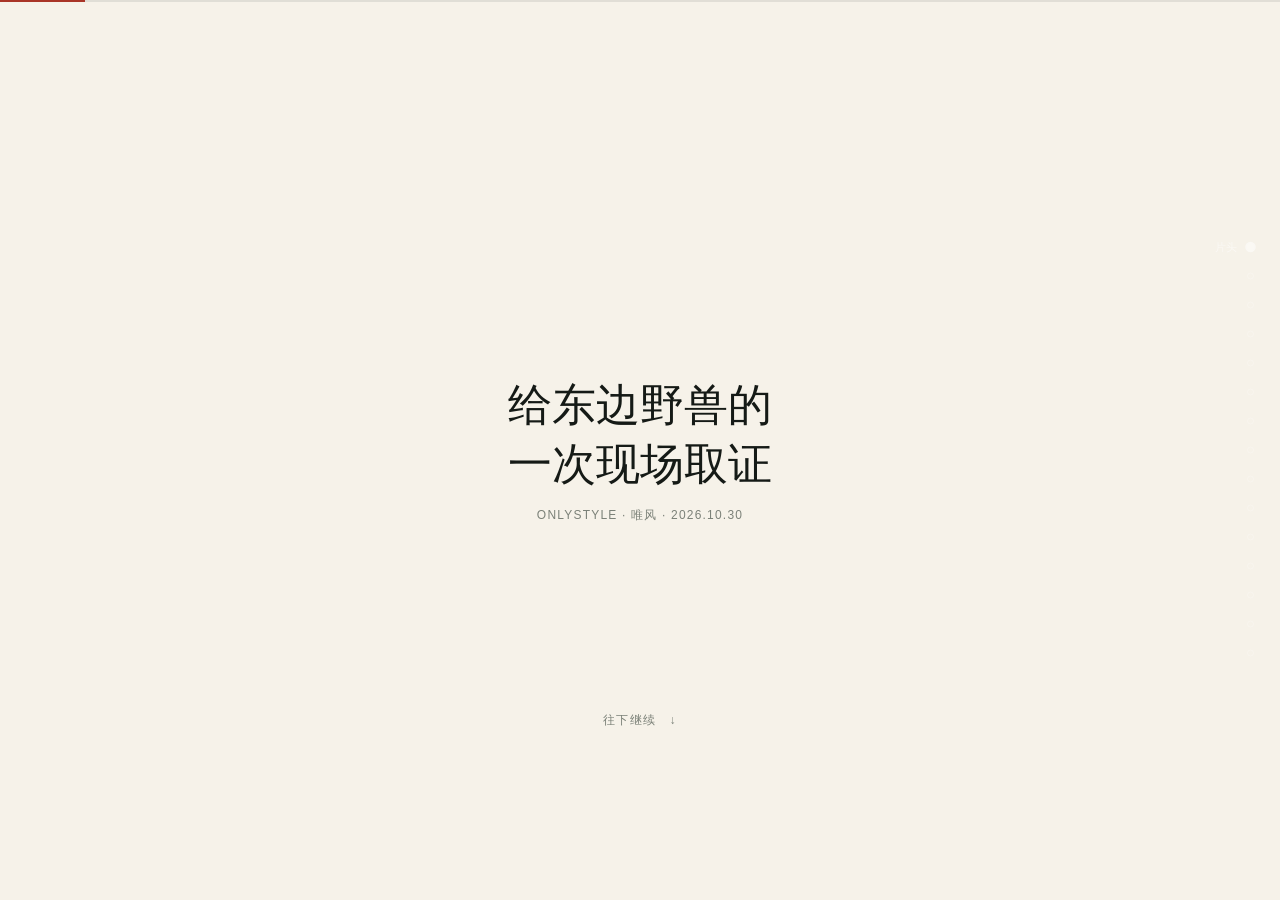
==== commit a0609bfd: "feat(herbeast): 改路数为「AI 生态三层」+ 出海主线，砍掉功能罗列与试用收口 路数重定（客户资金紧、在研发期、最急出海）： - 不讲功能清单、不讲试用、不报价；主线改成「AI 生态里" ====
--- a/herbeast/index.html
+++ b/herbeast/index.html
@@ -322,14 +322,14 @@
 
   /* ── 真机：截图 + 编号热点 ── */
   .split{
-    display:grid;grid-template-columns:minmax(238px,24%) 1fr;
+    display:grid;grid-template-columns:minmax(266px,27%) 1fr;
     gap:clamp(14px,1.9vw,26px);align-items:start;
     margin-top:clamp(12px,2vh,20px);
   }
   /* 🔴 grid 子项默认 min-width:auto，图片的固有宽度会把整列撑出去，必须归零 */
   .split > *{min-width:0}
   .split .side{display:flex;flex-direction:column;gap:11px}
-  .split .side h2{font-size:clamp(21px,2.3vw,33px);margin-bottom:2px}
+  .split .side h2{font-size:clamp(18px,1.85vw,28px);margin-bottom:2px}
   .side .pt{display:flex;gap:9px;font-size:clamp(11.5px,1.02vw,13px);line-height:1.72;color:var(--ink-2);margin:0}
   .side .pt i{
     flex:0 0 auto;display:grid;place-items:center;width:17px;height:17px;border-radius:50%;
@@ -559,6 +559,27 @@
   /* 收口 */
   .close h1{font-size:clamp(32px,4.6vw,64px);margin-bottom:clamp(20px,3vh,32px)}
   .acts{display:grid;grid-template-columns:repeat(3,1fr);gap:clamp(12px,1.6vw,20px);margin:clamp(20px,3.4vh,32px) 0}
+  /* ── 出海体检新增 ── */
+  table.tbl{width:100%;border-collapse:collapse;margin-top:clamp(14px,2.4vh,22px);font-size:clamp(11.8px,1.08vw,14.5px)}
+  table.tbl th,table.tbl td{border-bottom:1px solid var(--line-2);padding:clamp(8px,1.2vh,12px) 11px;text-align:left;vertical-align:top;line-height:1.6}
+  table.tbl thead th{font-size:10.5px;letter-spacing:.12em;color:var(--ink-3);font-weight:500;border-bottom:1px solid var(--line)}
+  table.tbl td.k{font-family:var(--mono);font-size:clamp(11px,1vw,13px);color:var(--ink);font-weight:600;white-space:nowrap}
+  table.tbl td.bad{color:var(--red)}
+  table.tbl td.ok{color:var(--green)}
+  table.tbl td.mut{color:var(--ink-3);font-size:clamp(11px,.98vw,13px)}
+  .trio{display:grid;grid-template-columns:repeat(3,1fr);gap:clamp(12px,1.6vw,20px);margin-top:clamp(16px,2.6vh,24px)}
+  .trio > .panel{margin:0}
+  .note-box{
+    border-left:3px solid var(--red);background:rgba(169,53,39,.05);
+    padding:clamp(10px,1.4vh,14px) clamp(12px,1.4vw,16px);
+    margin-top:clamp(13px,2vh,19px);
+    font-size:clamp(11.8px,1.04vw,14px);line-height:1.78;color:var(--ink-2);
+  }
+  @media (max-width:1000px){
+    table.tbl td.k{white-space:normal}
+    .trio{grid-template-columns:1fr}
+  }
+
   .act{border-top:2px solid var(--ink);padding-top:14px}
   .act .num{font-family:var(--mono);font-size:11px;color:var(--gold);letter-spacing:.1em}
   .act h4{font-size:clamp(13.5px,1.3vw,16px);margin:7px 0 6px;font-weight:600}
@@ -637,6 +658,7 @@
     table.cmp td.dim,table.cmp td.them,table.cmp td.us,table.cmp td.why{width:auto}
     .rail{display:none}
     .screen{align-items:flex-start;padding-top:56px}
+    .cover{align-items:center;padding-top:clamp(40px,6vh,72px)}
   }
   @media print{
     body{overflow:visible}
@@ -689,16 +711,16 @@
   </section>
 
   <!-- ══════ 0 封面 ══════ -->
-  <section class="screen cover" data-title="开场" data-note="先别讲产品。开场只问一句：<strong>「你们最近有没有在 AI 里搜过自己？」</strong>停三秒，等回答。多数人没有。然后说：我们搜了，而且用的是用户真会问的那几句话。今天不讲功能，只看结果。">
+  <section class="screen cover" data-title="开场" data-note="开场<strong>别讲产品，也别讲功能</strong>。先问一句：<strong>「你们出海这块，官网是哪个域名？」</strong>多数人会说 herbeast.cn，或者愣一下。<br>然后说：<strong>「我们替你查了。三个域名，两个打不开。」</strong>停住，等他们反应。<br>今天不谈功能、不谈试用、不报价 —— 只讲一件事：<b>AI 生态里，品牌站在第几层。</b>">
     <div class="wrap">
-      <div class="kicker rv"><b>东边野兽 × 唯风</b><span>一镜到底 · 现场取证</span></div>
-      <h1 class="rv">它认识你，<br>但每次说的<span class="hl">不一样</span>。</h1>
-      <p class="sub rv">同一句话，同一分钟，我们连问了四遍。<br>四个答案，三个英文名，两个成立年份。下面全是原话，一个字没改。</p>
+      <div class="kicker rv"><b>东边野兽 × 唯风</b><span>AI 生态 · 现场取证</span></div>
+      <h1 class="rv">出海，先过<br><span class="hl">AI</span> 这一关。</h1>
+      <p class="sub rv">海外买家现在先问 AI，再决定信不信你。<br>我们替你查了 AI 生态里的三个位置 —— 每一条你都能自己复核。</p>
 
       <div class="agenda rv">
-        <div><i>01</i><span><b>它现在怎么说你</b> · 有据可查</span></div>
-        <div><i>02</i><span><b>我们哪里不一样</b> · 六件事</span></div>
-        <div><i>03</i><span><b>30 天怎么验</b> · 你自己看数</span></div>
+        <div><i>01</i><span><b>AI 生态里你站在第几层</b> · 三层</span></div>
+        <div><i>02</i><span><b>三层各断在哪</b> · 源码可验</span></div>
+        <div><i>03</i><span><b>怎么拿去开会</b> · 内部能用</span></div>
       </div>
 
       <div class="foot rv">
@@ -709,19 +731,167 @@
     </div>
   </section>
 
-  <!-- ══════ 1 AI 原话 ══════ -->
-  <section class="screen" data-title="AI 原话" data-note="这一屏<strong>不要解释</strong>，让他们自己把四列读完。读到「两个年份」的时候会有人抬头。<br>那时候才开口：<strong>「这不是它记错了。它没有记 —— 它每次都是现编的。」</strong><br>如果他们不信，<strong>把手机递过去，当场再问一遍</strong>。第五个版本会自己出来，比你说什么都管用。">
+  <!-- ══════ 0.5 AI 生态三层（定义屏） ══════ -->
+  <section class="screen" data-title="AI 生态三层" data-note="这一屏是<strong>全场唯一讲定义的地方，也是最值钱的一屏</strong>。<br>开口先立规矩：<strong>「AI 生态里，品牌有三个位置。这三个位置买不到，也投不出来。」</strong>停一下，这句会让他们坐直。<br>然后一层一层说，每层只用一句话：第一层修门（机器抓得到）、第二层统一口径（说的是同一份事实）、第三层备料（有东西可被引用）。<br>最后一句一定要讲：<strong>「跳过任何一层，后面都白做。」</strong>—— 这句话把「我们为什么不能只卖你发稿」讲明白了。">
     <div class="wrap">
-      <div class="mark rv"><b>一</b><span>同一句话，问了四遍</span></div>
-      <h2 class="rv">它给了四个答案</h2>
-      <p class="lead sm rv" style="margin-bottom:0">今天早上 8 点 42 分到 44 分，我们把「东边野兽是什么牌子？」这句话原封不动问了四遍。下面四段全是它的原话，只把互相打架的地方标了出来。</p>
+      <div class="mark rv"><b>〇</b><span>先说清楚我们在做哪一层</span></div>
+      <h2 class="rv">AI 生态里，品牌只有三个位置</h2>
+      <p class="lead sm rv">这三个位置<b>买不到，也投不出来</b> —— 只能一层一层做上去。</p>
+
+      <div class="trio">
+        <div class="panel rv">
+          <div class="tag">第一层 · 被读到</div>
+          <h3>机器抓得到你</h3>
+          <div class="body">
+            <p style="margin:0 0 10px">Google 的 AI 概览、ChatGPT、Perplexity 去抓你的站，抓到的必须是机器读得懂的东西。</p>
+            <p style="margin:0"><b style="color:var(--red)">现状：入口三个，断了两个；活着的那个也读不懂。</b></p>
+          </div>
+        </div>
+
+        <div class="panel rv">
+          <div class="tag">第二层 · 被说准</div>
+          <h3>所有来源说的是同一份事实</h3>
+          <div class="body">
+            <p style="margin:0 0 10px">AI 不查档案，它每次都现编。你唯一能做的是让所有来源说同一套：英文名、成立时间、成分、功效。</p>
+            <p style="margin:0"><b style="color:var(--red)">现状：问了四遍，三个英文名，没有一个是你。</b></p>
+          </div>
+        </div>
+
+        <div class="panel rv">
+          <div class="tag">第三层 · 被引用</div>
+          <h3>有第一手内容可引</h3>
+          <div class="body">
+            <p style="margin:0 0 10px">AI 引用的是能被结构化拿出来用的东西：成分机理、检测数据、用法、对比。</p>
+            <p style="margin:0"><b style="color:var(--red)">现状：sitemap 里 47 个页面，零条结构化数据 —— 没有可被机器直接引用的一条。</b></p>
+          </div>
+        </div>
+      </div>
+
+      <p class="plain rv">
+        说白了：第一层是<b>修门</b>，第二层是<b>统一口径</b>，第三层是<b>备料</b>。
+        三层做完，AI 才可能把你放进名单 —— 跳过任何一层，后面都白做。
+      </p>
+    </div>
+  </section>
+
+  <!-- ══════ 1 事实一：三个域名 ══════ -->
+  <section class="screen" data-title="三个域名" data-note="这一屏<strong>先让他们自己看，不要念</strong>。念完第一行停一下：herbeast.cn 是搜出来排第一的那个，也是你们邮箱后缀。<br>第二行是关键：<strong>工商登记里写着 herbeast.co/zh 是企业官网，它打不开。</strong>做尽调、找供应商、看财报附注的人，看到的都是这一行。<br>第三行不要含糊：<strong>活着的是 herbeast.world，纯英文。</strong><br>如果对方说「我们国内能打开」，别争 —— 把手机递过去：<strong>「你 4G 打开试试。」</strong>">
+    <div class="wrap">
+      <div class="mark rv"><b>一</b><span>第一层 · 被读到</span></div>
+      <h2 class="rv">两个打不开，只有第三个活着</h2>
+      <p class="lead sm rv" style="margin-bottom:0">这三个地址，都在公开信息里被当成「东边野兽官网」。2026-10-29 上午，我们逐个测了一遍。</p>
+
+      <table class="tbl">
+        <thead>
+          <tr><th>域名</th><th>它出现在哪</th><th>实测结果</th><th>你自己怎么核</th></tr>
+        </thead>
+        <tbody>
+          <tr class="rv">
+            <td class="k">herbeast.cn</td>
+            <td>中文搜索结果第 1 位；<br>你们对外邮箱的后缀</td>
+            <td class="bad"><b>DNS 查不到，打不开</b></td>
+            <td class="mut">手机 4G 打开这个地址</td>
+          </tr>
+          <tr class="rv">
+            <td class="k">herbeast.co/zh</td>
+            <td>工商登记信息里写的<br>「企业官网」，带语言路径</td>
+            <td class="bad"><b>连接失败，打不开</b></td>
+            <td class="mut">浏览器直接打开</td>
+          </tr>
+          <tr class="rv">
+            <td class="k">www.herbeast.world</td>
+            <td>LinkedIn 公司页的<br>官方站点地址</td>
+            <td class="ok"><b>200，全英文站，活着</b></td>
+            <td class="mut">打开就知道</td>
+          </tr>
+        </tbody>
+      </table>
+
+      <div class="note-box rv">
+        还有一个细节：搜索引擎里仍然留着 <b>herbeast.cn/page1</b> 的页面内容，但域名已经解析不到。
+        <b>索引还在，门没了。</b>
+      </div>
+
+      <p class="plain rv">
+        说白了：中文消费者按「官网」找过去，落点是空的；你真正在运营的站在另一个域名上，而且是纯英文。
+        这不是做错了 —— 这是<b>出海企业的典型状态</b>：国内站、国际站各搭一套，各走各的，对外身份没有收敛成一个。
+      </p>
+
+      <div class="rv" style="margin-top:clamp(10px,1.6vh,14px)">
+        <span class="stamp"><b>实测</b> 2026-10-29 09:55 · 公共 DNS 查询（含 8.8.8.8）+ 浏览器直连 · 若为分地区解析，请用手机 4G 复核</span>
+      </div>
+    </div>
+  </section>
+
+  <!-- ══════ 2 事实二：机器读到的 ══════ -->
+  <section class="screen" data-title="机器读到什么" data-note="这一屏是<strong>全场技术含量最高、但最好讲</strong>的一屏。三块，一块一句就够。<br>第一块：<strong>「你们标签页上就写着 Herbeast 一个词。」</strong>让他们自己低头看浏览器标签。<br>第二块：<strong>「整站没有一条结构化数据。」</strong>补一句人话：人可以看图懂你，机器没有眼睛，它只能读这些。<br>第三块特别好笑也特别疼：<strong>「声明了要大图卡片，但没配图。」</strong>当场把 www.herbeast.world 发到微信里，卡片是空的 —— 这个动作一定要做。<br>最后一定要转到绿框：<strong>描述写得非常准，sitemap 也是健康的。不是做得差，是做了一半。</strong>">
+    <div class="wrap">
+      <div class="mark rv"><b>二</b><span>第一层 · 被读到</span></div>
+      <h2 class="rv">人看得懂，机器读不懂</h2>
+      <p class="lead sm rv" style="margin-bottom:0">我们把 www.herbeast.world 的首页源码逐项看了一遍。三样最要紧的东西，是空的。</p>
+
+      <div class="trio">
+        <div class="panel rv">
+          <div class="tag">一 · 标签页标题</div>
+          <h3>就一个词</h3>
+          <div class="body">
+            <p style="margin:0 0 8px"><code style="font-family:var(--mono);font-size:clamp(13px,1.2vw,17px);color:var(--red)">&lt;title&gt;Herbeast&lt;/title&gt;</code></p>
+            <p style="margin:0">没有「护肤」，没有「东方草本」，没有「上海」。<br>
+            搜索和 AI 判断你是谁，第一眼看的就是这一行。</p>
+          </div>
+        </div>
+
+        <div class="panel rv">
+          <div class="tag">二 · 结构化数据</div>
+          <h3>零条</h3>
+          <div class="body">
+            <p style="margin:0 0 8px;font-family:var(--mono);font-size:clamp(13px,1.2vw,17px);color:var(--red)">ld+json = 0</p>
+            <p style="margin:0">机器没法结构化地知道：你是品牌、卖什么、成分是什么、多少钱。<br>
+            AI 想引用你，没有可引用的骨头。</p>
+          </div>
+        </div>
+
+        <div class="panel rv">
+          <div class="tag">三 · 分享卡片</div>
+          <h3>声明了大图，没配图</h3>
+          <div class="body">
+            <p style="margin:0 0 8px;font-family:var(--mono);font-size:clamp(13px,1.2vw,17px);color:var(--red)">og:image = 缺</p>
+            <p style="margin:0">代码里写着「要大图卡片」，但没给图。<br>
+            链接发到微信、发到 X，出来是一张<b>空卡</b>。</p>
+          </div>
+        </div>
+      </div>
+
+      <div class="note-box rv" style="border-left-color:var(--green);background:rgba(34,67,58,.05)">
+        <b style="color:var(--green)">做得对的地方也要说：</b>
+        描述写得非常准 —— “Modern Chinese skincare and wellness rooted in Traditional Chinese Medicine, aromatherapy, reishi, and Eastern botanical rituals.”
+        另外 sitemap 47 条、robots 已声明 Sitemap、canonical 已设，<b>这块是健康的</b>。
+      </div>
+
+      <p class="plain rv">
+        说白了：不是做得差，是<b>只做了「给人看」的那一半</b>。
+        人靠图和感觉就懂你；Google 和 AI 没有眼睛，它们只读标题、结构化数据、描述这三样。
+      </p>
+
+      <div class="rv" style="margin-top:clamp(10px,1.6vh,14px)">
+        <span class="stamp"><b>实测</b> 2026-10-29 10:02 · 直读 www.herbeast.world 首页源码 · 在源码里 Ctrl+F 搜 ld+json，得 0 条</span>
+      </div>
+    </div>
+  </section>
+
+  <!-- ══════ 3 事实三：AI 说的名字 ══════ -->
+  <section class="screen" data-title="AI 说的名字" data-note="这一屏<strong>不要解释</strong>，让他们自己把四列读完。读到第三个英文名的时候会有人抬头。<br>那时候才开口，只问一句：<strong>「这三个英文名里，有一个是你们的吗？」</strong><br>没有。三个都不是 Herbeast。<br>再补一句：<strong>「这不是它记错了，它压根没记住 —— 每次都是当场现编一个像你的东西。」</strong><br>他们不信就递手机，当场再问一遍，第五个版本会自己出来。">
+    <div class="wrap">
+      <div class="mark rv"><b>三</b><span>第二层 · 被说准</span></div>
+      <h2 class="rv">它给了三个英文名，没有一个是 Herbeast</h2>
+      <p class="lead sm rv" style="margin-bottom:0">今天早上 8 点 42 分到 44 分，我们把「东边野兽是什么牌子？」原封不动问了四遍。下面四段全是原话，只把互相打架的地方标了出来。</p>
 
       <div class="vgrid">
         <div class="vcard rv">
           <div class="vn">第 1 次</div>
           <div class="vt">「东边野兽（<em>DONGBIAN YESHOU</em>）是一个中国本土的护肤品牌，成立于<span class="ok">2020</span>年，总部位于上海……以灵芝、松茸、青蒿等为核心原料」</div>
           <dl>
-            <dt>英文名</dt><dd>DONGBIAN YESHOU</dd>
+            <dt>英文名</dt><dd class="bad">DONGBIAN YESHOU</dd>
             <dt>成立</dt><dd>2020</dd>
             <dt>成分</dt><dd>灵芝·松茸·青蒿</dd>
           </dl>
@@ -759,10 +929,11 @@
       </div>
 
       <div class="vline rv">
-        <div class="k">三个英文名、两个成立年份、三份配料表。<br><b>它不是记错了 —— 它压根没记住，每次都是当场现编。</b></div>
+        <div class="k">三个英文名：DONGBIAN YESHOU、East Beast、East Beast。<br><b>没有一个是 Herbeast。</b></div>
         <div class="s">
-          你现在拿手机再问一遍，大概率出<b>第五个版本</b>。<br>
-          同一批问题里唯一没变的，是这一句：问「敏感肌修护精华油推荐」，问了两次，<b>两次都没提你</b> —— 而那正好是你最能卖的场景。
+          两个成立年份、三份配料表。<br>
+          它不是记错了 —— 它压根没记住，<b>每次都是当场现编一个像你的东西</b>。<br>
+          而海外买家问的，就是这些被现编出来的答案。
         </div>
       </div>
 
@@ -772,212 +943,165 @@
     </div>
   </section>
 
-  <!-- ══════ 2 三段滑坡 ══════ -->
-  <section class="screen" data-title="名字失效点" data-note="这一屏<strong>客户可以当场搜，而且一定搜得到同样的结果</strong> —— 稳定性仅次于上一屏的「四个答案」。讲的时候把手机递过去：「你现在搜第二条试试。」<br>结论一句话：<strong>你不缺内容，你缺的是那句把「牌子名 + 产品类别」写在一起的话。</strong>">
+  <!-- ══════ 4 合起来：进不进名单 ══════ -->
+  <section class="screen" data-title="进不进名单" data-note="这一屏<strong>把三层焊在一起</strong>，是全场的转折点。<br>指着流程说：买家问 AI 一句话，AI 就去读你站上那三样东西，然后给出答案。链条很清楚，客户会自己接上。<br>核心句，慢一点：<strong>「你不是排在后面，你是没进名单。」</strong><br>然后主动把短板说了 —— <strong>这一步我们不在国内替你测</strong>，出口 IP 决定的结果不作数。<b>这句话必须说，说了后面所有数字他才信。</b>说完马上把三个动作给他，让他自己验。">
     <div class="wrap">
-      <div class="mark rv"><b>二</b><span>你的名字在哪一步失效</span></div>
-      <h2 class="rv">客户想买的时候，搜不到你</h2>
-      <p class="lead sm rv" style="margin-bottom:0">2026-10-29 凌晨，我们用三个真问题各搜了一遍。下面是中国区搜索结果前 8 条的实际样子。</p>
-
-      <div class="steps">
-        <div class="step ok rv">
-          <div class="lh"><b>第一问 · 直接搜你的名字</b><code>东边野兽 官网</code></div>
-          <div class="rh">
-            <span class="chip hit">herbeast.cn（第 1 位）</span>
-            <span class="chip hit">京东旗舰店</span>
-            <span class="chip hit">百度百科</span>
-            <span class="chip hit">品牌星球</span>
-            <span class="chip hit">ELLE</span>
-            <span class="chip hit">知乎专栏</span>
-            <span class="chip hit">数英网</span>
-          </div>
-          <span class="verdict">8 条里 7 条是你 · 这一问赢了</span>
-        </div>
-
-        <div class="step bad rv">
-          <div class="lh"><b>第二问 · 加了产品名</b><code>东边野兽 灵芝精华油</code></div>
-          <div class="rh">
-            <span class="chip miss">东边（汉语词语）· 百科</span>
-            <span class="chip miss">哪边是东边？左还是右</span>
-            <span class="chip miss">东边 - 搜索词典</span>
-            <span class="chip miss">东边的读音</span>
-            <span class="chip miss">东边是哪个方向</span>
-          </div>
-          <span class="verdict">名字被拆成两个普通词 · 8 条里 0 条是你</span>
-        </div>
-
-        <div class="step bad rv">
-          <div class="lh"><b>第三问 · 客户真要买时会搜的话</b><code>灵芝精华油哪个牌子好</code></div>
-          <div class="rh">
-            <span class="chip miss">灵芝（中药）· 百科</span>
-            <span class="chip miss">灵芝的功效与作用</span>
-            <span class="chip miss">灵芝是仙草还是智商税</span>
-            <span class="chip miss">灵芝孢子粉详解</span>
-          </div>
-          <span class="verdict">全是药材科普 · 8 条里 0 个品牌</span>
-        </div>
-      </div>
-
-      <p class="lead rv" style="margin-top:clamp(18px,2.8vh,26px);max-width:none">
-        第一问你是赢的 —— 已经在找你的人，找得到。
-        输在第二问和第三问：<b style="color:var(--red)">你的牌子名和你的产品类别，从来没有出现在同一句话里。</b>
+      <div class="mark rv"><b>四</b><span>三层合起来看</span></div>
+      <h2 class="rv">海外买家问 AI，AI 拿你站上那三样东西回答</h2>
+
+      <div class="flow">
+        <div class="node rv"><div class="n">01</div><div class="t">买家开口</div><div class="d">"best Chinese herbal<br>skincare brand"</div></div>
+        <div class="node rv"><div class="n">02</div><div class="t">AI 去读</div><div class="d">title · 结构化数据<br>· 描述</div></div>
+        <div class="node rv"><div class="n">03</div><div class="t">它读到</div><div class="d">Herbeast 一个词<br>+ 0 条结构化数据</div></div>
+        <div class="node alert rv"><div class="n">04</div><div class="t">它回答</div><div class="d">East Beast<br>DONGBIAN YESHOU</div></div>
+      </div>
+
+      <p class="lead rv" style="margin-top:clamp(14px,2.2vh,20px);max-width:none">
+        你看这条链子，断在第三步 —— <b style="color:var(--red)">它没有东西可读，只好自己编。</b><br>
+        所以你不是排在后面，<b style="color:var(--red)">你是没进名单。</b>
       </p>
-      <p class="plain rv">
-        说白了：客户从<b>「知道你」</b>到<b>「买你」</b>，中间断了一截。这一截不补，前面的名气带不来订单 ——
-        因为客户真正搜的是「XX 哪个牌子好」，这句话里没有你。
-      </p>
+
+      <div class="note-box rv" style="border-left-color:var(--gold);background:rgba(168,135,74,.07)">
+        <b>这一步我们不在国内替你测。</b>
+        出口 IP 在国内，英文检索会被强制跳回中国区，测出来的东西不作数 —— 拿那个当证据，你一验就崩。
+        所以这一屏不给数字，给你三个动作，<b>三分钟你自己验完</b>。
+      </div>
+
+      <div class="acts">
+        <div class="act rv">
+          <div class="num">01</div>
+          <h4>手机 4G 打开 herbeast.cn</h4>
+          <p>看它是不是空的。别用公司 WiFi，用你自己的流量。</p>
+        </div>
+        <div class="act rv">
+          <div class="num">02</div>
+          <h4>看 herbeast.world 的标签页</h4>
+          <p>标题是不是只有 Herbeast 一个词。右键「查看源代码」，Ctrl+F 搜 ld+json。</p>
+        </div>
+        <div class="act rv">
+          <div class="num">03</div>
+          <h4>问一次 ChatGPT 或 Perplexity</h4>
+          <p>问 best Chinese herbal skincare brands。看名单里有没有你，或者有没有 East Beast。</p>
+        </div>
+      </div>
     </div>
   </section>
 
-  <!-- ══════ 3 对照表 ══════ -->
-  <section class="screen" data-title="六条差别" data-note="这一屏<strong>不要逐行念</strong>。手指按在中间那列，说：<strong>「这六行里，前五行是能力，最后一行是良心。你可以拿最后一行去问任何一家供应商。」</strong><br>如果客户只记一句话，让他们记最后一行：能全自动发的只有一条信道。">
+  <!-- ══════ 5 内部怎么用 ══════ -->
+  <section class="screen" data-title="内部怎么用" data-note="这一屏是<strong>专门给你们内部开会准备的</strong>，也是这次谈话真正的落点。<br>先说一句：<strong>「你们现在要说服的不是消费者，是预算会。」</strong>这句话一出，对方表情会变 —— 因为他天天在干这件事。<br>表里的「谁来做」那列很重要：<b>不是所有活都要我们干</b>，IT 能干的写明给 IT。这会让方案显得可信，不是来抢预算的。<br>最后一句：<strong>「每一项都能写进汇报，每一项都能被复查 —— 这是它跟『投了多少钱、涨了多少曝光』最大的区别。」</strong>">
     <div class="wrap">
-      <div class="mark rv"><b>三</b><span>差别在哪</span></div>
-      <h2 class="rv">别人卖「发了多少」，我们卖「说了什么」</h2>
-      <p class="lead sm rv" style="margin-bottom:0">同样是做 AI 内容，两家公司做的事，差在这六件上。每一件都可以当场问。</p>
-
-      <table class="cmp">
+      <div class="mark rv"><b>五</b><span>这张表，是给你拿去开会的</span></div>
+      <h2 class="rv">缺口 → 补什么 → 谁来做 → 怎么验</h2>
+      <p class="lead sm rv" style="margin-bottom:0">你们现在要说服的不是消费者，是预算会。所以每一项都拆成四格，谁问都能答上。<b>左边那个圈，是它属于第几层。</b></p>
+
+      <table class="tbl">
         <thead>
-          <tr><th></th><th>多数服务商怎么做</th><th class="us">我们怎么做</th><th>这对你意味着什么</th></tr>
+          <tr><th>缺口</th><th>补什么</th><th>谁来做</th><th>补完怎么验</th></tr>
         </thead>
         <tbody>
-          <tr>
-            <td class="dim">成绩怎么算</td>
-            <td class="them">抽几个问题问一遍，报一个「AI 可见度 78%」</td>
-            <td class="us">12 个真问题，百度排名和 AI 回答分开查，<b>最后不算总分</b></td>
-            <td class="why">你知道是哪一类问题丢了，不是只知道「整体还行」</td>
+          <tr class="rv">
+            <td class="k">① 三个域名</td>
+            <td>收敛到一个主域，其余做 301 跳转</td>
+            <td class="mut">你们 IT +<br>我们出方案</td>
+            <td class="mut">三个旧地址都跳到同一个站</td>
           </tr>
-          <tr>
-            <td class="dim">算不算提到</td>
-            <td class="them">回答里出现你的名字，就记一分</td>
-            <td class="us">分三档：认真介绍了 / 只提了个名字 / 完全没提</td>
-            <td class="why">它说「我不了解」，不会被算成「提到过」</td>
+          <tr class="rv">
+            <td class="k">① 标题一个词</td>
+            <td>改成能读出业务的一句话（东方草本护肤 · 上海）</td>
+            <td class="mut">我们出稿<br>你们上线</td>
+            <td class="mut">标签页一眼看出你做什么</td>
           </tr>
-          <tr>
-            <td class="dim">用哪个名字</td>
-            <td class="them">只试中文名，或者只试英文名</td>
-            <td class="us">中文名、英文名分开试，分开下结论</td>
-            <td class="why">中文查得到、英文一片空白 —— 这是两件事</td>
+          <tr class="rv">
+            <td class="k">①③ 零结构化数据</td>
+            <td>补品牌（Organization）+ 产品（Product）结构化数据</td>
+            <td class="mut">我们出代码<br>你们上线</td>
+            <td class="mut">源码搜 ld+json 有结果</td>
           </tr>
-          <tr>
-            <td class="dim">稿子怎么写</td>
-            <td class="them">通用 AI 套模板，一看就是 AI 写的</td>
-            <td class="us">先给它一本你们家的「说话手册」</td>
-            <td class="why">稿子不用拿回来重写口吻</td>
+          <tr class="rv">
+            <td class="k">① 分享无主图</td>
+            <td>补社交分享图</td>
+            <td class="mut">同一批</td>
+            <td class="mut">链接发微信有卡片图</td>
           </tr>
-          <tr>
-            <td class="dim">违规检查</td>
-            <td class="them">什么都拦，编辑最后全点「忽略」</td>
-            <td class="us">分三种：能自动改 / 必须找人改 / 只是提醒你别慌</td>
-            <td class="why">提醒值得看，不是噪音</td>
-          </tr>
-          <tr>
-            <td class="dim">能发到哪</td>
-            <td class="them">承诺「全平台一键发」</td>
-            <td class="us">8 个平台逐条写明真实能力，能全自动的只有 1 个</td>
-            <td class="why">报表上的数，对得上后台的真东西</td>
+          <tr class="rv">
+            <td class="k">② AI 说错英文名</td>
+            <td>英文名统一成 Herbeast，多来源交叉发布同一套说法</td>
+            <td class="mut">我们持续做</td>
+            <td class="mut">一个月后再问，名字对得上</td>
           </tr>
         </tbody>
       </table>
 
       <p class="plain rv">
-        说白了：左边是<b>「给你一个好看的数」</b>，右边是<b>「给你一个能查的答案」</b>。
-        前五条是本事，最后一条是良心 —— 你可以拿最后一条去问任何一家供应商。
+        说白了：这不是一笔营销预算，是一次<b>体检 + 修补</b>。
+        每一项都能写进汇报、每一项都能被复查 —— 这是它和「投了多少钱、涨了多少曝光」最大的区别。
       </p>
     </div>
   </section>
 
-  <!-- ══════ 4 两个不做 ══════ -->
-  <section class="screen" data-title="两个不做" data-note="这一屏讲<strong>方法论</strong>，也是全场唯一讲「我们怎么想」的地方。<br>右栏那句「认成女装店」是真实的，说出来他们会笑，笑完就不笑了。<br>核心句：<strong>「给你一个让你安心的数字，是这行最省事的做法。我们不这么干，因为你会照着那个数字做错决定。」</strong>">
-    <div class="wrap">
-      <div class="mark rv"><b>四</b><span>我们有两件事不做</span></div>
-      <h2 class="rv">我们不给你一个总分</h2>
-      <p class="lead sm rv" style="margin-bottom:0">听着像缺点。听完你就知道为什么。</p>
-
-      <div class="two">
-        <div class="panel rv">
-          <div class="tag">不做 一</div>
-          <h3>不把「百度排第几」和「AI 怎么答」算成一个总分</h3>
-          <div class="body">
-            <div class="track">
-              <div class="lbl"><span>百度那边 · 前 8 条里有几条是你</span><b>7 / 8</b></div>
-              <div class="bar" style="--w:87%"><i></i></div>
-            </div>
-            <div class="track">
-              <div class="lbl"><span>AI 那边 · 同一问题问 4 次，说法一致几次</span><b>0 / 4</b></div>
-              <div class="bar bad" style="--w:2%"><i></i></div>
-            </div>
-            <div class="strike"><b>✕</b><span>合成一个「AI 可见度 78%」</span></div>
-            <p class="warn">这个数字会让你把钱投错地方</p>
-            <p class="tail" style="margin:0">百度那头你很稳；AI 那头它连自己上次说过什么都会变。两个数分开看，才知道钱该花在哪。</p>
+  <!-- ══════ 实机 1 · 情报台 ══════ -->
+  <section class="screen" data-title="实机·情报台" data-note="这一屏<strong>把前面那份体检落到机器上</strong> —— 让他们相信那些数不是我手工点出来的。<br>开口就说：<strong>「刚才那三条域名、源码里数出来的 0 条，不是我一个个点出来的，是这台机器跑的。」</strong><br>③ 讲清两路分开：<b>AI 一路、网页一路，分开写、不合成</b> —— 这是跟「AI 可见度 78%」那类报告的根本区别。<br>④ 这句很多人会记：<b>「它不会替你编自己有什么本事。」</b>">
+    <div class="wrap wide">
+      <div class="mark rv"><b>六</b><span>实机一 · 这台机器就是上面那张表的出处</span></div>
+      <div class="split">
+        <div class="side rv">
+          <h2>给我一个网址，<br>六分钟出三份东西</h2>
+          <p class="pt"><i>1</i><span>输入一个网址（这个例子是给 <b>Croda</b> 做的），选行业包，点开始。<b>6 个 Credit、6 到 9 分钟</b>。</span></p>
+          <p class="pt"><i>2</i><span>出来三样：<b>情报调研报告 / 销售作战手册 / AI 可见度基线</b>。<b>刚才那份体检，就是第三样里的第一段。</b></span></p>
+          <p class="pt"><i>3</i><span>「AI 可见度」<b>两路查</b>：一路问 AI，一路搜网页，两边结论<b>分开写、不合成</b>。</span></p>
+          <p class="pt"><i>4</i><span>「我这方能力」这个框要是空着，报告里就通篇写<b>「待补充」</b>。<b>它不会替你编自己有什么本事。</b></span></p>
+        </div>
+        <div class="shot rv">
+          <div class="bar"><b>情报台</b> · 嘉法狮中国（真实账号）<span class="live">实际界面</span></div>
+          <div class="frame">
+            <img src="real/06-intel.png" alt="情报台 · 输入目标网址与三件套产出">
+            <button class="hot" type="button" style="left:51%;top:25.8%" data-n="1" data-tip="输入网址 → 选行业包 → 开始调研。<br>成本写在旁边：<b>6 个 Credit、6 到 9 分钟</b>，不藏着。">1</button>
+            <button class="hot" type="button" style="left:25.5%;top:54.8%" data-n="2" data-tip="三件套一起出：<b>情报调研报告、销售作战手册、AI 可见度基线</b>。<br>你们今天拿到的那本，就是中间这一格。">2</button>
+            <button class="hot" type="button" style="left:42%;top:36.5%" data-n="3" data-tip="这一格空着，报告里就会写「待补充」。<br><b>它不会替你编自己有什么本事</b> —— 所以第一次用要先填 3 分钟。">3</button>
+            <button class="hot" type="button" style="left:28%;top:85%" data-n="4" data-tip="两路分开查：<b>一路问 AI、一路搜网页</b>，结论各写各的。<br>「搜不搜得到」和「AI 推不推荐你」是两件事，合成一个数就废了。">4</button>
+            <div class="tip"></div>
           </div>
-        </div>
-
-        <div class="panel rv">
-          <div class="tag">不做 二</div>
-          <h3>不把「中文名」和「英文名」的结果混成一个数</h3>
-          <div class="body">
-            <div class="track">
-              <div class="lbl"><span>中文名「东边野兽」· 答得出你</span><b>4 / 4</b></div>
-              <div class="bar" style="--w:100%"><i></i></div>
-            </div>
-            <div class="track">
-              <div class="lbl"><span>但是 · 4 次说法一致</span><b>0 / 4</b></div>
-              <div class="bar bad" style="--w:2%"><i></i></div>
-            </div>
-            <div class="track">
-              <div class="lbl"><span>英文名「herbeast」· 被认成别家</span><b>3 / 3</b></div>
-              <div class="bar bad" style="--w:100%"><i></i></div>
-            </div>
-            <div class="strike"><b>✕</b><span>合并成一句「一半一半」</span></div>
-            <p class="warn">两个名字混在一起算，等于什么都没说</p>
-            <p class="tail" style="margin:0">用英文名问，它三次都把你认成一家女装快时尚店。中文名它答得出，但每次不一样。这是两笔账。</p>
+          <div class="cap">截取于 2026-10-29 09:20 · 嘉法狮中国真实账号 · 上面那份体检走的是同一套采集代码</div>
+        </div>
+      </div>
+    </div>
+  </section>
+
+  <!-- ══════ 实机 2 · 合规闸门 ══════ -->
+  <section class="screen" data-title="实机·合规闸门" data-note="全场<strong>唯一能让客户动手试</strong>的一屏。说完就停：<strong>「你手机里有公众号文章，粘一段进去。」</strong><br>不要替他点。他自己粘、自己点开始预检，看到红色标记的那一刻，这单就成了一半。<br>顺手补一句③：<b>三级不是违规</b>，是提醒你别慌 —— 这是我们跟别家最大的差别。">
+    <div class="wrap wide">
+      <div class="mark rv"><b>六</b><span>实机二 · 这一关可以当场试</span></div>
+      <div class="split">
+        <div class="side rv">
+          <h2>粘一段你的稿子，<br>当场告诉你哪句会出事</h2>
+          <p class="pt"><i>1</i><span>四道关按顺序过：<b>词表 → 引证 → 品牌术语 → 法规状态</b>。顺序固定，一次过完。</span></p>
+          <p class="pt"><i>2</i><span>词表分三级：<b>一级自动改</b>、<b>二级拦住不许发</b>、<b>三级只标个记</b>（INCI、浓度、pH 这类不是违规）。</span></p>
+          <p class="pt"><i>3</i><span class="r">这个框<b>现在就能试</b>。你把上一篇推文粘进去 —— 不用信我说的。</span></p>
+          <p class="pt"><i>4</i><span>过了关的稿子，发出去会自动带一句「本文含 AI 生成内容」。<b>这是法规要求</b>，很多工具直接跳过这一步。</span></p>
+        </div>
+        <div class="shot rv">
+          <div class="bar"><b>合规闸门</b> · 嘉法狮中国（真实账号）<span class="live">实际界面</span></div>
+          <div class="frame">
+            <img src="real/04-compliance.png" alt="合规闸门 · 四道校验与合规预检">
+            <button class="hot" type="button" style="left:25.5%;top:19.4%" data-n="1" data-tip="四道关：<b>词表 → 引证 → 品牌术语 → 法规状态</b>。<br>词表下面那行小字就是三级：一级自动改写、二级建议改、三级保护标记。">1</button>
+            <button class="hot" type="button" style="left:90%;top:19.4%" data-n="2" data-tip="四道<b>全部已启用</b>。这一列不是给我看的，是给你们法务看的 —— 关不掉，也没开关。">2</button>
+            <button class="hot" type="button" style="left:26%;top:75%" data-n="3" data-tip="这个绿按钮<b>可以当场试</b>。上面那个框粘一段你们自己的推文，点它，几十秒出结果。<br>我们不怕你试，就怕你不试。">3</button>
+            <button class="hot" type="button" style="left:22%;top:82.5%" data-n="4" data-tip="通过之后发出去的稿子，会自动带一句 <b>「本文含 AI 生成内容」</b>。<br>这是标识办法的要求，做内容的人躲不掉。">4</button>
+            <div class="tip"></div>
           </div>
-        </div>
-      </div>
-
-      <p class="lead rv" style="margin-top:clamp(16px,2.4vh,24px);max-width:none">
-        一个让你安心的数字，是这行最省事的做法。我们不这么做，<b style="color:var(--red)">因为你会照着那个数字做错决定</b>。
-      </p>
+          <div class="cap">截取于 2026-10-29 09:14 · 四道校验全部启用，关不掉</div>
+        </div>
+      </div>
     </div>
   </section>
 
-  <!-- ══════ 5 行业包 ══════ -->
-  <section class="screen" data-title="口径" data-note="这一屏解决客户心里那句话：<strong>「AI 写的东西一看就是 AI 写的，我不能发。」</strong><br>左右一读，差别立刻出来。补一句：<strong>「不是 AI 更聪明，是我们事先教过它怎么说。这本手册按行业写一次，以后每篇都用它。」</strong>">
-    <div class="wrap">
-      <div class="mark rv"><b>五</b><span>同一个选题，两种口吻</span></div>
-      <h2 class="rv">不是 AI 更聪明，是有没有人教过它</h2>
-      <p class="lead sm rv">同一个题目，交给两个 AI 写：一个没人教过，一个先读过你们家的「说话手册」。</p>
-
-      <div class="voice">
-        <div class="col bad rv">
-          <div class="hd"><b>没教过的 AI</b><span>通用模型，直接问</span></div>
-          <p>灵芝（Ganoderma lucidum）中的三萜类化合物具有抗氧化与免疫调节活性，相关研究表明其可影响皮肤屏障相关因子的表达。建议结合个人肤质，在专业人士指导下选择合适的产品。</p>
-          <div class="why">没有主语、没有场景、没有用法。不像人话，也不敢给法务看。</div>
-        </div>
-        <div class="col ok rv">
-          <div class="hd"><b>教过的 AI</b><span>读过东边野兽的说话手册</span></div>
-          <p>屏障被熬夜、换季、过度清洁磨薄之后，脸会持续泛红、刺痛。这支油解决的不是「干」，是这件事。</p>
-          <p>掌心搓开，按压上脸，两到三滴。吸收后是软而不油的手感。</p>
-          <div class="why">主语是皮肤，不是成分表。可以直接发，不必拿回来重写口吻。</div>
-        </div>
-      </div>
-
-      <p class="plain rv">
-        这本「说话手册」里写好的，不只是语气：<b>哪些话能说、哪些一说就违规</b>；
-        <b>小红书出的是图文笔记</b>，不是 60 字短文案；
-        <b>哪些词该自动改、哪些只是提醒你补一句成分表</b>。
-      </p>
-    </div>
-  </section>
-
-  <!-- ══════ 实机 1 · 内容工厂 ══════ -->
+  <!-- ══════ 实机 3 · 内容工厂 ══════ -->
   <section class="screen" data-title="实机·内容工厂" data-note="这一屏<strong>把鼠标交给客户</strong>。先指一下左上角「嘉法狮中国」：<strong>「这是另一个客户在用的账号，天天在用。」</strong><br>然后按 ①②③④ 挨个点。①那里故意没有综合分；③强调素材是自己库里的，不是网上扒的。<br>客户问「我没内容怎么办」，就指 ③：资产库里有几万条，不用你现写。">
     <div class="wrap wide">
-      <div class="mark rv"><b>六</b><span>实机第一屏 · 稿子是怎么出来的</span></div>
+      <div class="mark rv"><b>六</b><span>实机三 · 稿子是怎么出来的</span></div>
       <div class="split">
         <div class="side rv">
-          <h2>先挑料，再挑平台，然后生成</h2>
+          <h2>先挑料，再挑平台，<br>然后生成</h2>
           <p class="pt"><i>1</i><span>左上角四个数<b>全是人话</b>：还能群发几次、今天生成了几次、几条等你确认、本周发出去几条。没有一个「综合评分」。</span></p>
           <p class="pt"><i>2</i><span>四步走：<b>选料 → 选平台 → 生成 → 确认</b>。每一步都能停下来改，不是点一下就跑完。</span></p>
           <p class="pt"><i>3</i><span>左边这些是<b>你自己的家底</b>：57 个原料、54 个药用辅料、99 个配方、245 份技术文档。系统只从这里取材，不会去网上编。</span></p>
@@ -999,38 +1123,10 @@
     </div>
   </section>
 
-  <!-- ══════ 实机 2 · 合规闸门 ══════ -->
-  <section class="screen" data-title="实机·合规闸门" data-note="全场<strong>唯一能让客户动手试</strong>的一屏。说完就停：<strong>「你手机里有公众号文章，粘一段进去。」</strong><br>不要替他点。他自己粘、自己点开始预检，看到红色标记的那一刻，这单就成了一半。<br>顺手补一句③：<b>三级不是违规</b>，是提醒你别慌 —— 这是我们跟别家最大的差别。">
-    <div class="wrap wide">
-      <div class="mark rv"><b>六</b><span>实机第二屏 · 这一关可以当场试</span></div>
-      <div class="split">
-        <div class="side rv">
-          <h2>粘一段你的稿子，它当场告诉你哪句会出事</h2>
-          <p class="pt"><i>1</i><span>四道关按顺序过：<b>词表 → 引证 → 品牌术语 → 法规状态</b>。顺序固定，一次过完。</span></p>
-          <p class="pt"><i>2</i><span>词表分三级：<b>一级自动改</b>、<b>二级拦住不许发</b>、<b>三级只标个记</b>（INCI、浓度、pH 这类不是违规）。</span></p>
-          <p class="pt"><i>3</i><span class="r">这个框<b>现在就能试</b>。你把上一篇推文粘进去 —— 不用信我说的。</span></p>
-          <p class="pt"><i>4</i><span>过了关的稿子，发出去会自动带一句「本文含 AI 生成内容」。<b>这是法规要求</b>，很多工具直接跳过这一步。</span></p>
-        </div>
-        <div class="shot rv">
-          <div class="bar"><b>合规闸门</b> · 嘉法狮中国（真实账号）<span class="live">实际界面</span></div>
-          <div class="frame">
-            <img src="real/04-compliance.png" alt="合规闸门 · 四道校验与合规预检">
-            <button class="hot" type="button" style="left:25.5%;top:19.4%" data-n="1" data-tip="四道关：<b>词表 → 引证 → 品牌术语 → 法规状态</b>。<br>词表下面那行小字就是三级：一级自动改写、二级建议改、三级保护标记。">1</button>
-            <button class="hot" type="button" style="left:90%;top:19.4%" data-n="2" data-tip="四道<b>全部已启用</b>。这一列不是给我看的，是给你们法务看的 —— 关不掉，也没开关。">2</button>
-            <button class="hot" type="button" style="left:26%;top:75%" data-n="3" data-tip="这个绿按钮<b>可以当场试</b>。上面那个框粘一段你们自己的推文，点它，几十秒出结果。<br>我们不怕你试，就怕你不试。">3</button>
-            <button class="hot" type="button" style="left:22%;top:82.5%" data-n="4" data-tip="通过之后发出去的稿子，会自动带一句 <b>「本文含 AI 生成内容」</b>。<br>这是标识办法的要求，做内容的人躲不掉。">4</button>
-            <div class="tip"></div>
-          </div>
-          <div class="cap">截取于 2026-10-29 09:14 · 四道校验全部启用，关不掉</div>
-        </div>
-      </div>
-    </div>
-  </section>
-
-  <!-- ══════ 实机 3 · 发布中心 ══════ -->
+  <!-- ══════ 实机 4 · 发布中心 ══════ -->
   <section class="screen" data-title="实机·发布中心" data-note="这一屏是<strong>全场最值钱的一张图</strong>，因为它有回执号。<br>手指按在 ② 上：<strong>「批次号、平台、回执号都在。你拿这个号去公众号后台，能查到这一篇。」</strong><br>①那四个掉下去的数别跳过 —— <strong>34 篇写出来，只有 26 篇真落地。那 8 篇我们不算成绩。</strong>">
     <div class="wrap wide">
-      <div class="mark rv"><b>六</b><span>实机第三屏 · 发出去才算数</span></div>
+      <div class="mark rv"><b>六</b><span>实机四 · 发出去才算数</span></div>
       <div class="split">
         <div class="side rv">
           <h2>批了不算，落地才算</h2>
@@ -1055,38 +1151,10 @@
     </div>
   </section>
 
-  <!-- ══════ 实机 4 · 情报台 ══════ -->
-  <section class="screen" data-title="实机·情报台" data-note="这一屏<strong>自证你们手上那份手册</strong>。<br>开口就说：<strong>「你们今天拿到的那本手册，就是这台机器跑出来的。输入一个网址，6 到 9 分钟，三样东西一起出。」</strong><br>③那句一定要讲清楚：<b>AI 一路、网页一路，分开写，不合成</b> —— 这是跟「AI 可见度 78%」那类报告的根本区别。">
-    <div class="wrap wide">
-      <div class="mark rv"><b>六</b><span>实机第四屏 · 你们那份手册的来源</span></div>
-      <div class="split">
-        <div class="side rv">
-          <h2>给我一个网址，六分钟出三份东西</h2>
-          <p class="pt"><i>1</i><span>输入一个网址（这个例子是给 <b>Croda</b> 做的），选行业包，点开始。<b>6 个 Credit、6 到 9 分钟</b>。</span></p>
-          <p class="pt"><i>2</i><span>出来三样：<b>情报调研报告 / 销售作战手册 / AI 可见度基线</b>。你们手上这份手册，就是中间那一格。</span></p>
-          <p class="pt"><i>3</i><span>「AI 可见度」<b>两路查</b>：一路问 AI，一路搜网页，两边结论<b>分开写、不合成</b>。</span></p>
-          <p class="pt"><i>4</i><span>「我这方能力」这个框要是空着，报告里就通篇写<b>「待补充」</b>。<b>它不会替你编自己有什么本事。</b></span></p>
-        </div>
-        <div class="shot rv">
-          <div class="bar"><b>情报台</b> · 嘉法狮中国（真实账号）<span class="live">实际界面</span></div>
-          <div class="frame">
-            <img src="real/06-intel.png" alt="情报台 · 输入目标网址与三件套产出">
-            <button class="hot" type="button" style="left:51%;top:25.8%" data-n="1" data-tip="输入网址 → 选行业包 → 开始调研。<br>成本写在旁边：<b>6 个 Credit、6 到 9 分钟</b>，不藏着。">1</button>
-            <button class="hot" type="button" style="left:25.5%;top:54.8%" data-n="2" data-tip="三件套一起出：<b>情报调研报告、销售作战手册、AI 可见度基线</b>。<br>你们今天拿到的那本，就是中间这一格。">2</button>
-            <button class="hot" type="button" style="left:42%;top:36.5%" data-n="3" data-tip="这一格空着，报告里就会写「待补充」。<br><b>它不会替你编自己有什么本事</b> —— 所以第一次用要先填 3 分钟。">3</button>
-            <button class="hot" type="button" style="left:28%;top:85%" data-n="4" data-tip="两路分开查：<b>一路问 AI、一路搜网页</b>，结论各写各的。<br>「搜不搜得到」和「AI 推不推荐你」是两件事，合成一个数就废了。">4</button>
-            <div class="tip"></div>
-          </div>
-          <div class="cap">截取于 2026-10-29 09:20 · 东边野兽这份手册即由同一流程产出</div>
-        </div>
-      </div>
-    </div>
-  </section>
-
   <!-- ══════ 实机 5 · 两个客户 ══════ -->
   <section class="screen" data-title="实机·已有客户" data-note="这一屏回答客户心里那句话：<strong>「是不是拿我当小白鼠？」</strong><br>左栏是嘉法狮，真在跑；右栏是今天给他开的号。<br>核心句：<strong>「后台是同一套，代码是同一份。唯一的区别是绑了哪份行业包。」</strong>—— 这句话把「定制」从「给你一个人写死」变成「给你一份贴合的模板」，报价才站得住。">
     <div class="wrap">
-      <div class="mark rv"><b>六</b><span>实机第五屏 · 你之前已经有人在用</span></div>
+      <div class="mark rv"><b>六</b><span>实机五 · 你之前已经有人在用</span></div>
       <h2 class="rv">不是给你一个人做的孤本</h2>
       <p class="lead sm rv">同一个后台、同一份代码。唯一的区别是绑了哪份「说话手册」。</p>
 
@@ -1124,71 +1192,75 @@
     </div>
   </section>
 
-  <!-- ══════ 6 发射台 ══════ -->
-  <section class="screen" data-title="信道真相" data-note="这是<strong>建立信任</strong>的一屏，不是炫技。主动说：<strong>「抖音发不了，小红书也发不了。能全自动的只有公众号一条。」</strong><br>客户会松一口气 —— 因为之前有人跟他承诺过全平台。这一屏之后，前面所有数字他都会更愿意信。">
+  <!-- ══════ 7 钱紧：只补最漏的 ══════ -->
+  <section class="screen" data-title="只补三个洞" data-note="这一屏<strong>直接回答他们没说出口的那句话</strong>：「我们没钱做大项目。」<br>先承认：<strong>「钱紧的时候，最怕的是买一个要养的东西。」</strong>停一下。<br>然后给三个小时级动作 —— 强调<strong>「加起来不到一天，不需要立项，不需要预算审批」</strong>。这句对预算会被卡的人杀伤力最大，因为他不花钱就能交作业。<br>边界一定要主动划清，划线比承诺更能建立信任：<strong>「我们不代运营、不投流、不承诺排名。」</strong>">
     <div class="wrap">
-      <div class="mark rv"><b>七</b><span>稿子最后落在哪</span></div>
-      <h2 class="rv">8 个平台，只有 1 个能全自动发</h2>
-
-      <div class="flow">
-        <div class="node rv"><div class="n">12</div><div class="t">写稿</div><div class="d">选题 → 成稿</div></div>
-        <div class="node rv"><div class="n">11</div><div class="t">审过</div><div class="d">过了合规这一关</div></div>
-        <div class="node rv"><div class="n">9</div><div class="t">投出去</div><div class="d">一篇可投多个平台</div></div>
-        <div class="node alert rv"><div class="n">6</div><div class="t">真发出去</div><div class="d">有链接，点得开</div></div>
-      </div>
-      <div class="flow-note rv">
-        <span>一个批次跑下来：1 篇被合规拦下、2 篇等人审、3 篇还在排队。<b>「审过了」不等于「发出去了」</b>。</span>
-        <span>演示环境数据；真交付时用你的账号跑</span>
-      </div>
-
-      <table class="chan">
-        <thead>
-          <tr><td class="p" style="font-size:10.5px;letter-spacing:.12em;color:var(--ink-3);font-weight:500">平台</td><td class="g" style="font-size:10.5px;letter-spacing:.12em;color:var(--ink-3);font-weight:500">能做到什么</td><td class="r" style="font-size:10.5px;letter-spacing:.12em;color:var(--ink-3)">为什么是这样</td></tr>
-        </thead>
-        <tbody>
-          <tr class="rv"><td class="p">微信公众号</td><td class="g"><span class="dot a"></span>全自动</td><td class="r">接口已开，能全自动发。群发有次数上限，服务号默认 4 次/月，得人工确认</td></tr>
-          <tr class="rv"><td class="p">B 站</td><td class="g"><span class="dot b"></span>需申请</td><td class="r">只有企业执照能申请；批下来也只能把内容填进客户端，最后还得人手点一下</td></tr>
-          <tr class="rv"><td class="p">微博</td><td class="g"><span class="dot b"></span>试通中</td><td class="r">权限收紧了，先试通，不跟你保证</td></tr>
-          <tr class="rv"><td class="p">抖音</td><td class="g"><span class="dot c"></span>复制粘贴</td><td class="r">官方明确不给企业宣传 / 营销内容开接口，申请一定被驳回</td></tr>
-          <tr class="rv"><td class="p">小红书</td><td class="g"><span class="dot c"></span>复制粘贴</td><td class="r">没有发布接口。我们出的是图文笔记（不是短文案），你复制过去</td></tr>
-          <tr class="rv"><td class="p">知乎</td><td class="g"><span class="dot c"></span>复制粘贴</td><td class="r">没有发布接口</td></tr>
-          <tr class="rv"><td class="p">微信视频号</td><td class="g"><span class="dot c"></span>复制粘贴</td><td class="r">没有发布接口。我们出分镜脚本，你照着拍</td></tr>
-          <tr class="rv"><td class="p">官网</td><td class="g"><span class="dot c"></span>导出上版</td><td class="r">自己的地盘，没接口也没限流。导出的是能直接上版的网页</td></tr>
-        </tbody>
-      </table>
+      <div class="mark rv"><b>七</b><span>钱紧的时候从哪层开始</span></div>
+      <h2 class="rv">钱紧，就先做第一层。三步，不到一天</h2>
+      <p class="lead sm rv">第一层是三层里唯一<b>不需要持续投入</b>的 —— 修完就放在那儿，不用养。这也是钱紧的时候最该先动的地方。</p>
+
+      <div class="acts">
+        <div class="act rv">
+          <div class="num">01 · 约半天</div>
+          <h4>标题改成一句话</h4>
+          <p>把只有 <code style="font-family:var(--mono)">Herbeast</code> 一个词，改成能读出业务的一句话。改完，搜索和 AI 第一次知道你是干什么的。</p>
+        </div>
+        <div class="act rv">
+          <div class="num">02 · 约半天</div>
+          <h4>补结构化数据</h4>
+          <p>让机器能结构化地读出：你是品牌、有哪些产品、卖什么。这是 AI 愿意引用你的前提。</p>
+        </div>
+        <div class="act rv">
+          <div class="num">03 · 约半小时</div>
+          <h4>补分享主图</h4>
+          <p>链接发出去不是空卡。这一项最便宜，但客户和媒体第一时间看到的就是它。</p>
+        </div>
+      </div>
+
+      <div class="note-box rv">
+        <b>我们把边界说清楚：</b>
+        我们不代运营你的海外社媒，不投流，也不承诺任何排名。<br>
+        我们做的是上游那一层 —— <b>让所有渠道抓到的关于你的信息，是同一份、准确的。</b><br>
+        下游谁去做、花多少钱，那是你和代理商的事，我们不掺和。
+      </div>
+
+      <p class="plain rv">
+        说白了：这行的钱应该花在「别人抓到的是不是真的你」，而不是「你在多少个平台上发过多少条」。
+        前者一天能修，后者是个无底洞。
+      </p>
     </div>
   </section>
 
-  <!-- ══════ 7 收口 ══════ -->
-  <section class="screen" data-title="30 天" data-note="收口<strong>不谈价格、不谈年框</strong>。只提一件事：先用你自己的问题跑一遍基线。<br>最后一句慢慢说：<strong>「30 天后同一组问题再跑一次。数字不涨，你不付。」</strong><br>这句话比任何报价都有用，因为它把风险从他们那边挪到了我们这边。">
+  <!-- ══════ 8 收口 ══════ -->
+  <section class="screen" data-title="收口" data-note="收口<strong>不谈钱、不谈试用、不谈年框</strong>。你们还在研发期，这句话要说出来 —— 说出来反而显得自信。<br>开场一句：<strong>「今天不卖你东西。我们还在研发期。」</strong>对方会松，然后更认真听。<br>三个动作里，第 2 条最关键：<strong>「这三个洞你们自己补也行，我上面写了怎么补。」</strong>—— 敢这么说，反而让人相信你不是来卖方案的。<br>最后一句慢慢讲：<strong>「我们卖的不是稿子数量，是别人问起你的时候，那个答案是准的。」</strong>">
     <div class="wrap">
-      <div class="mark rv"><b>八</b><span>怎么开始</span></div>
-      <h1 class="rv">先不谈年框，<br>跑 30 天。</h1>
+      <div class="mark rv"><b>八</b><span>怎么往下走</span></div>
+      <h1 class="rv">今天不卖你东西。<br>我们还在<span class="hl">研发期</span>。</h1>
 
       <div class="acts">
         <div class="act rv">
           <div class="num">01</div>
-          <h4>你先自己点一遍</h4>
-          <p>演示账号现在就能登。先看那 12 个问题的原始回答 —— 包括前面那四条。</p>
+          <h4>这份体检留给你</h4>
+          <p>三个域名、源码读到什么、怎么核验，全写在里面。你拿去开会，谁问都能对得上。</p>
         </div>
         <div class="act rv">
           <div class="num">02</div>
-          <h4>换成你的问题</h4>
-          <p>把你真正关心的 12 个问题给我：客服记录、搜索词、私信里都行。重跑一次。</p>
+          <h4>这三个洞，你们自己补也行</h4>
+          <p>怎么补、补完怎么验，我上面写了。真要自己动手，我可以把清单发你。</p>
         </div>
         <div class="act rv">
           <div class="num">03</div>
-          <h4>30 天后再跑同一组</h4>
-          <p>同一组问题、同一套判法。涨了多少你自己看，不用听我说。</p>
+          <h4>补完想验，再来找我</h4>
+          <p>那时候再谈钱。现在谈，对你们不公平 —— 我们还拿不出稳定跑完的东西。</p>
         </div>
       </div>
 
       <div class="final rv">
-        <div class="q">我们卖的不是稿子数量，<br>是 AI 回答里<b>那句关于你的话</b>。</div>
+        <div class="q">我们卖的不是稿子数量，<br>是别人问起你的时候，<b>那个答案是准的</b>。</div>
         <div class="sig">
           唯风 · 品牌内容中台<br>
-          本页数据：2026-10-29 凌晨真机实测<br>
-          第 6 页节点为演示环境数据
+          本页数据：2026-10-29 上午实测，均标注核验方式<br>
+          本机出口 IP 在国内，英文检索结果未采，已在页内说明
         </div>
       </div>
     </div>
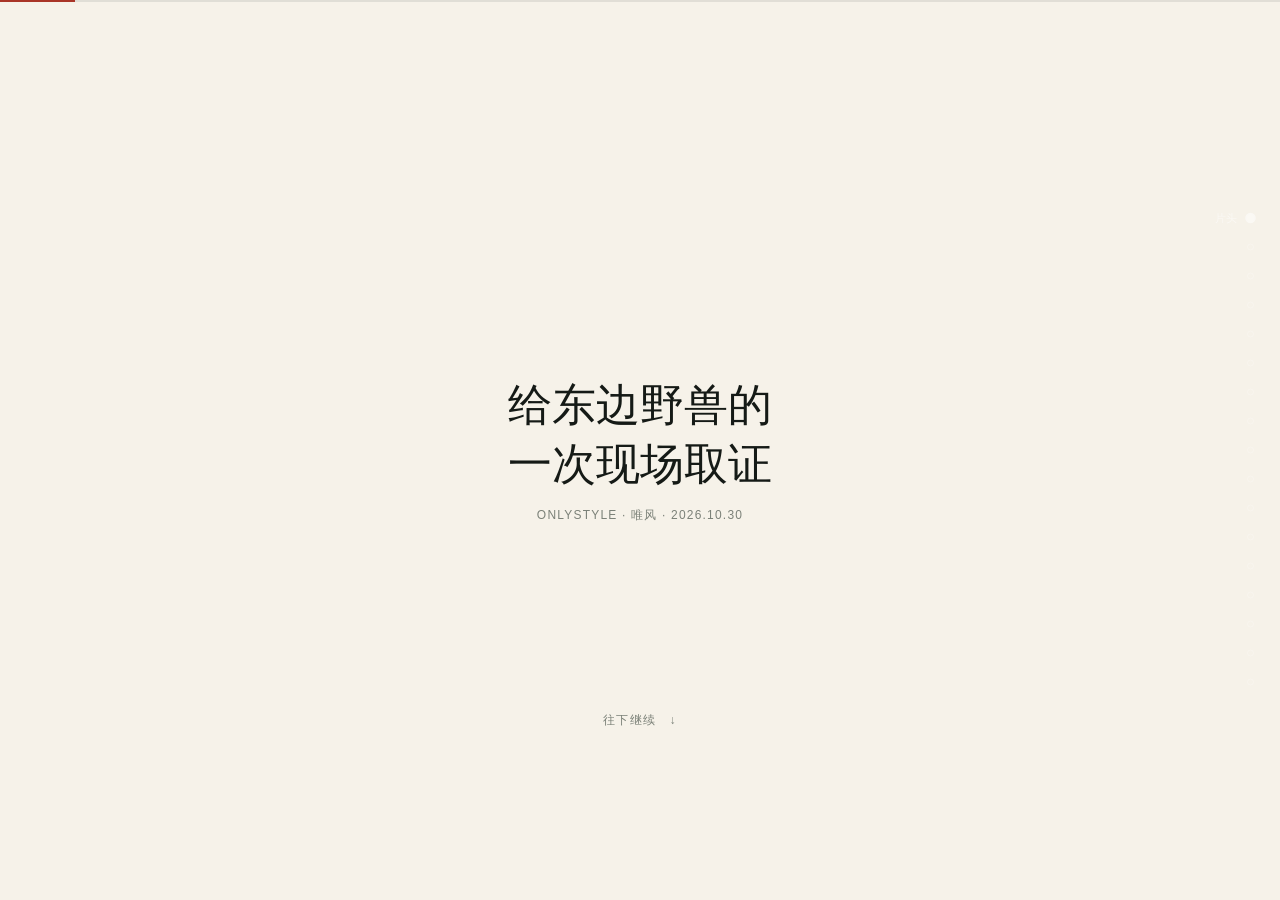
==== commit 527e8c68: "feat(herbeast): 叙事改成「先给成绩 → 再说瓶颈 → 再给突破」，全篇去掉钱与研发期字眼 用户反馈：缺钱只是背景信息，写进屏幕让客户难堪。  新叙事三段式： 1. 成绩屏（新）：200" ====
--- a/herbeast/index.html
+++ b/herbeast/index.html
@@ -308,6 +308,7 @@
     border-left:2px solid var(--gold);padding-left:11px;margin:9px 0 0;
   }
   .plain b{color:var(--ink-2);font-weight:600}
+  .trio + .plain{margin-top:clamp(15px,2.3vh,21px)}
 
   /* 封面这一趟要看三件事 */
   .agenda{
@@ -559,6 +560,16 @@
   /* 收口 */
   .close h1{font-size:clamp(32px,4.6vw,64px);margin-bottom:clamp(20px,3vh,32px)}
   .acts{display:grid;grid-template-columns:repeat(3,1fr);gap:clamp(12px,1.6vw,20px);margin:clamp(20px,3.4vh,32px) 0}
+  /* ── 成绩屏：数字墙 ── */
+  .facts{display:grid;grid-template-columns:repeat(6,1fr);column-gap:clamp(10px,1.5vw,22px);
+    margin-top:clamp(16px,2.8vh,26px);border-top:2px solid var(--ink);padding-top:clamp(13px,2.1vh,19px)}
+  .fact b{display:block;font-family:var(--serif);font-size:clamp(23px,2.6vw,38px);line-height:1;
+    color:var(--ink);letter-spacing:-.015em;white-space:nowrap}
+  .fact b span{font-size:.5em;margin-left:2px;color:var(--ink-2)}
+  .fact i{display:block;font-style:normal;font-size:clamp(10px,.9vw,11.8px);line-height:1.55;
+    color:var(--ink-3);margin-top:9px}
+  .fact i b{display:inline;font-family:var(--sans);font-size:inherit;color:var(--green-2);
+    font-weight:600;letter-spacing:0}
   /* ── 出海体检新增 ── */
   table.tbl{width:100%;border-collapse:collapse;margin-top:clamp(14px,2.4vh,22px);font-size:clamp(11.8px,1.08vw,14.5px)}
   table.tbl th,table.tbl td{border-bottom:1px solid var(--line-2);padding:clamp(8px,1.2vh,12px) 11px;text-align:left;vertical-align:top;line-height:1.6}
@@ -576,6 +587,8 @@
     font-size:clamp(11.8px,1.04vw,14px);line-height:1.78;color:var(--ink-2);
   }
   @media (max-width:1000px){
+    .facts{grid-template-columns:repeat(3,1fr);row-gap:clamp(14px,2vh,20px)}
+    .fact b{font-size:clamp(22px,3.4vw,32px)}
     table.tbl td.k{white-space:normal}
     .trio{grid-template-columns:1fr}
   }
@@ -711,16 +724,16 @@
   </section>
 
   <!-- ══════ 0 封面 ══════ -->
-  <section class="screen cover" data-title="开场" data-note="开场<strong>别讲产品，也别讲功能</strong>。先问一句：<strong>「你们出海这块，官网是哪个域名？」</strong>多数人会说 herbeast.cn，或者愣一下。<br>然后说：<strong>「我们替你查了。三个域名，两个打不开。」</strong>停住，等他们反应。<br>今天不谈功能、不谈试用、不报价 —— 只讲一件事：<b>AI 生态里，品牌站在第几层。</b>">
+  <section class="screen cover" data-title="开场" data-note="开场<strong>先夸，夸得具体</strong>。别讲产品、别讲功能，更不要提任何跟钱有关的事。<br>第一句：<strong>「来之前我们把你们这五年翻了一遍。有一件事想先说 —— 在国货集体做平替那几年，你们选了最贵的一条路，而且卖动了。」</strong>停住。<br>这句不是客套，后面屏幕上会出数字。对方听到数字的时候会坐直。<br>然后转场，只转一次：<strong>「今天不谈功能、不谈合作方式，只讲一件事 —— 下一个台阶在哪。」</strong>">
     <div class="wrap">
-      <div class="kicker rv"><b>东边野兽 × 唯风</b><span>AI 生态 · 现场取证</span></div>
-      <h1 class="rv">出海，先过<br><span class="hl">AI</span> 这一关。</h1>
-      <p class="sub rv">海外买家现在先问 AI，再决定信不信你。<br>我们替你查了 AI 生态里的三个位置 —— 每一条你都能自己复核。</p>
+      <div class="kicker rv"><b>东边野兽 × 唯风</b><span>下一个台阶 · 现场</span></div>
+      <h1 class="rv">你们已经证明了<br>「贵」能卖动。<br>接下来是<span class="hl">让世界找得到</span>。</h1>
+      <p class="sub rv">东边野兽这五年做成了什么、现在卡在哪、下一个台阶从哪迈。<br>每个数字都标了出处 —— 你随手就能核。</p>
 
       <div class="agenda rv">
-        <div><i>01</i><span><b>AI 生态里你站在第几层</b> · 三层</span></div>
-        <div><i>02</i><span><b>三层各断在哪</b> · 源码可验</span></div>
-        <div><i>03</i><span><b>怎么拿去开会</b> · 内部能用</span></div>
+        <div><i>01</i><span><b>你们已经做到了什么</b> · 公开数据</span></div>
+        <div><i>02</i><span><b>下一步卡在哪</b> · 三条实测</span></div>
+        <div><i>03</i><span><b>怎么迈过去</b> · 可验收</span></div>
       </div>
 
       <div class="foot rv">
@@ -731,12 +744,103 @@
     </div>
   </section>
 
+  <!-- ══════ 1 成绩：先说你们已经做到的事 ══════ -->
+  <section class="screen" data-title="你们已经做到的" data-note="这一屏的<strong>唯一目的：让他相信我们真的研究过他</strong>。不要念，让他自己扫。<br>先给一句定性：<strong>「在国货集体做平替的那几年，你们选了最贵的那条路。」</strong>然后指 808 那个数。<br>读到 4701 万那格补一句：<strong>「这个数是一年翻三倍半，同期整个国货高端线在往下走。」</strong><br>三句判语挑一句展开讲就够 —— 建议讲第二句（云南、景德镇那条供应链），因为它最不像客套话。<br>最后一句转场，只说一次：<strong>「这些我们不是为了夸你才查的，是为了判断下一步该往哪走。」</strong>">
+    <div class="wrap">
+      <div class="mark rv"><b>一</b><span>先说你们已经做到的事</span></div>
+      <h2 class="rv">这五年，你们把「贵」卖成了「值」</h2>
+      <p class="lead sm rv" style="margin-bottom:0">在国货集体做平替的那几年，你们选了最贵的一条路，而且卖动了。<br>到今天，也没几个国货品牌做成这件事。</p>
+
+      <div class="facts">
+        <div class="fact rv"><b>2000<span>万</span></b><i>面世一年，销售额接近</i></div>
+        <div class="fact rv"><b>4701<span>万</span></b><i>主流电商 12 个月<br>同比 <b class="up">+358%</b></i></div>
+        <div class="fact rv"><b>808<span>元</span></b><i>30ml 精华油定价<br>直逼国际大牌</i></div>
+        <div class="fact rv"><b>50<span>强</span></b><i>入选 BeautyMatter<br>全球 50 个值得关注品牌</i></div>
+        <div class="fact rv"><b>5<span>年</span></b><i>上海外滩源<br>五周年回顾展</i></div>
+        <div class="fact rv"><b>伦敦</b><i>西区 Yan Lab 快闪店<br>出海第一站 · 2026.08</i></div>
+      </div>
+
+      <div class="acts">
+        <div class="act rv">
+          <div class="num">做对的第一件</div>
+          <h4>在别人降价的时候，你们没降</h4>
+          <p>一瓶 30ml 卖 808 元，直接对标国际高端线。现在回看，这是国货里极少数站住的价格带。</p>
+        </div>
+        <div class="act rv">
+          <div class="num">做对的第二件</div>
+          <h4>成分不是故事，是供应链</h4>
+          <p>灵芝、松茸、普洱 —— 一个成分一条产地。云南塔城的共益合作社、景德镇的回收陶瓷，都是真去过的地方。</p>
+        </div>
+        <div class="act rv">
+          <div class="num">做对的第三件</div>
+          <h4>文化先走出去</h4>
+          <p>伦敦西区那间快闪店，同行里少数几个「不是去卖货、是去立认知」的品牌。</p>
+        </div>
+      </div>
+
+      <p class="plain rv">
+        说白了：这些我们不是为了夸你才查的 —— <b>是为了判断下一个台阶该往哪迈。</b>
+        因为能让你们再上一层的，已经不是再讲一遍东方草本了，那件事你们已经讲赢了。
+      </p>
+    </div>
+  </section>
+
+  <!-- ══════ 2 瓶颈：那下一步卡在哪 ══════ -->
+  <section class="screen" data-title="卡在哪" data-note="这一屏<strong>语气要平</strong>，不要说得像批评。开口先定性：<strong>「这三条跟你们做得好不好无关，是这套打法本身到顶了 —— 换谁在这个位置都会撞上。」</strong><br>① 渠道：<strong>「近八成生意在天猫。这是基本盘，也是天花板的形状。」</strong>这句是品牌方自己在双 11 采访里说的，不是我编的。<br>② 价格：<strong>808 到 728，双 11 到手一度 315。</strong>说到 315 的时候停一下，不要评论，让他们自己难受一下。<br>③ 出海：<strong>「伦敦那步是对的。但按何总自己的说法，那是『以可控成本完成试水、提前培育认知』—— 试水之后呢？」</strong><br>最后落到大盘那句：<strong>「不是你们慢了，是这个池子整体不再涨水。」</strong>">
+    <div class="wrap">
+      <div class="mark rv"><b>二</b><span>那下一步卡在哪</span></div>
+      <h2 class="rv">三条，都跟「做得好不好」无关</h2>
+      <p class="lead sm rv" style="margin-bottom:0">这三条不是批评 —— 是这套打法本身到顶了。换谁在这个位置，都会撞上。</p>
+
+      <div class="trio">
+        <div class="panel rv">
+          <div class="tag">渠道 · 天花板</div>
+          <h3>近八成生意在一个平台</h3>
+          <div class="body">
+            <p style="margin:0 0 10px">天猫是你们的基本盘 —— 这句话是品牌方自己在双 11 采访里说的。稳，但也意味着天花板只有一个形状。</p>
+            <p style="margin:0"><b style="color:var(--red)">一个平台的天花板，就是全公司的天花板。</b></p>
+          </div>
+        </div>
+
+        <div class="panel rv">
+          <div class="tag">价格 · 被自己拉回</div>
+          <h3>808 → 728 → 大促 315</h3>
+          <div class="body">
+            <p style="margin:0 0 10px">官方价一路下探，双 11 到手价一度低到 315 元，个人店铺不到 350。高端定位是被促销一点点磨掉的。</p>
+            <p style="margin:0"><b style="color:var(--red)">价格越降，越难再讲「值」。</b></p>
+          </div>
+        </div>
+
+        <div class="panel rv">
+          <div class="tag">出海 · 停在试水</div>
+          <h3>草种下了，线上没接住</h3>
+          <div class="body">
+            <p style="margin:0 0 10px">伦敦那步是对的。但按何总自己的说法，那是「以可控成本完成海外试水、提前培育海外认知」—— 试水之后呢？</p>
+            <p style="margin:0"><b style="color:var(--red)">看过你的人回去一搜，找不到门。</b></p>
+          </div>
+        </div>
+      </div>
+
+      <div class="note-box rv" style="border-left-color:var(--gold);background:rgba(168,135,74,.07)">
+        <b>行业大盘也一样。</b>
+        2026 上半年护肤电商 GMV 1624.54 亿，同比只涨 <b>1.18%</b>；618 美妆护肤成交额同比 <b>-2.43%</b>，
+        是近十年第一次在全域大促上出现负增长。<br>
+        <b>所以不是你们慢了 —— 是这个池子整体不再涨水了。</b>
+      </div>
+
+      <p class="plain rv">
+        说白了：前两条是「在国内多卖一点」，第三条是「换一个还在涨的池子」。
+        第三条你们已经动手了 —— 现在缺的只是，让海外那批人<b>找得到、问得准、买得着</b>。
+      </p>
+    </div>
+  </section>
+
   <!-- ══════ 0.5 AI 生态三层（定义屏） ══════ -->
-  <section class="screen" data-title="AI 生态三层" data-note="这一屏是<strong>全场唯一讲定义的地方，也是最值钱的一屏</strong>。<br>开口先立规矩：<strong>「AI 生态里，品牌有三个位置。这三个位置买不到，也投不出来。」</strong>停一下，这句会让他们坐直。<br>然后一层一层说，每层只用一句话：第一层修门（机器抓得到）、第二层统一口径（说的是同一份事实）、第三层备料（有东西可被引用）。<br>最后一句一定要讲：<strong>「跳过任何一层，后面都白做。」</strong>—— 这句话把「我们为什么不能只卖你发稿」讲明白了。">
+  <section class="screen" data-title="AI 生态三层" data-note="这一屏<strong>接住上一屏，一次转场</strong>。<br>开口：<strong>「所以要换池子。但换池子不是把货发出去 —— 是让 AI 在回答里把你写进去。」</strong>停一下。<br>然后立规矩：<strong>「AI 生态里，品牌有三个位置。这三个位置买不到，也投不出来。」</strong>停一下，这句会让他们坐直。<br>然后一层一层说，每层只用一句话：第一层修门（机器抓得到）、第二层统一口径（说的是同一份事实）、第三层备料（有东西可被引用）。<br>最后一句一定要讲：<strong>「跳过任何一层，后面都白做。」</strong>—— 这句话把「我们为什么不能只卖你发稿」讲明白了。">
     <div class="wrap">
-      <div class="mark rv"><b>〇</b><span>先说清楚我们在做哪一层</span></div>
+      <div class="mark rv"><b>三</b><span>换池子，先看清水面下的位置</span></div>
       <h2 class="rv">AI 生态里，品牌只有三个位置</h2>
-      <p class="lead sm rv">这三个位置<b>买不到，也投不出来</b> —— 只能一层一层做上去。</p>
+      <p class="lead sm rv">出海不是把货发出去，是让 AI 在回答里把你写进去。这三个位置<b>买不到，也投不出来</b> —— 只能一层一层做上去。</p>
 
       <div class="trio">
         <div class="panel rv">
@@ -777,7 +881,7 @@
   <!-- ══════ 1 事实一：三个域名 ══════ -->
   <section class="screen" data-title="三个域名" data-note="这一屏<strong>先让他们自己看，不要念</strong>。念完第一行停一下：herbeast.cn 是搜出来排第一的那个，也是你们邮箱后缀。<br>第二行是关键：<strong>工商登记里写着 herbeast.co/zh 是企业官网，它打不开。</strong>做尽调、找供应商、看财报附注的人，看到的都是这一行。<br>第三行不要含糊：<strong>活着的是 herbeast.world，纯英文。</strong><br>如果对方说「我们国内能打开」，别争 —— 把手机递过去：<strong>「你 4G 打开试试。」</strong>">
     <div class="wrap">
-      <div class="mark rv"><b>一</b><span>第一层 · 被读到</span></div>
+      <div class="mark rv"><b>四</b><span>第一层 · 被读到</span></div>
       <h2 class="rv">两个打不开，只有第三个活着</h2>
       <p class="lead sm rv" style="margin-bottom:0">这三个地址，都在公开信息里被当成「东边野兽官网」。2026-10-29 上午，我们逐个测了一遍。</p>
 
@@ -826,7 +930,7 @@
   <!-- ══════ 2 事实二：机器读到的 ══════ -->
   <section class="screen" data-title="机器读到什么" data-note="这一屏是<strong>全场技术含量最高、但最好讲</strong>的一屏。三块，一块一句就够。<br>第一块：<strong>「你们标签页上就写着 Herbeast 一个词。」</strong>让他们自己低头看浏览器标签。<br>第二块：<strong>「整站没有一条结构化数据。」</strong>补一句人话：人可以看图懂你，机器没有眼睛，它只能读这些。<br>第三块特别好笑也特别疼：<strong>「声明了要大图卡片，但没配图。」</strong>当场把 www.herbeast.world 发到微信里，卡片是空的 —— 这个动作一定要做。<br>最后一定要转到绿框：<strong>描述写得非常准，sitemap 也是健康的。不是做得差，是做了一半。</strong>">
     <div class="wrap">
-      <div class="mark rv"><b>二</b><span>第一层 · 被读到</span></div>
+      <div class="mark rv"><b>五</b><span>第一层 · 被读到</span></div>
       <h2 class="rv">人看得懂，机器读不懂</h2>
       <p class="lead sm rv" style="margin-bottom:0">我们把 www.herbeast.world 的首页源码逐项看了一遍。三样最要紧的东西，是空的。</p>
 
@@ -882,7 +986,7 @@
   <!-- ══════ 3 事实三：AI 说的名字 ══════ -->
   <section class="screen" data-title="AI 说的名字" data-note="这一屏<strong>不要解释</strong>，让他们自己把四列读完。读到第三个英文名的时候会有人抬头。<br>那时候才开口，只问一句：<strong>「这三个英文名里，有一个是你们的吗？」</strong><br>没有。三个都不是 Herbeast。<br>再补一句：<strong>「这不是它记错了，它压根没记住 —— 每次都是当场现编一个像你的东西。」</strong><br>他们不信就递手机，当场再问一遍，第五个版本会自己出来。">
     <div class="wrap">
-      <div class="mark rv"><b>三</b><span>第二层 · 被说准</span></div>
+      <div class="mark rv"><b>六</b><span>第二层 · 被说准</span></div>
       <h2 class="rv">它给了三个英文名，没有一个是 Herbeast</h2>
       <p class="lead sm rv" style="margin-bottom:0">今天早上 8 点 42 分到 44 分，我们把「东边野兽是什么牌子？」原封不动问了四遍。下面四段全是原话，只把互相打架的地方标了出来。</p>
 
@@ -944,21 +1048,22 @@
   </section>
 
   <!-- ══════ 4 合起来：进不进名单 ══════ -->
-  <section class="screen" data-title="进不进名单" data-note="这一屏<strong>把三层焊在一起</strong>，是全场的转折点。<br>指着流程说：买家问 AI 一句话，AI 就去读你站上那三样东西，然后给出答案。链条很清楚，客户会自己接上。<br>核心句，慢一点：<strong>「你不是排在后面，你是没进名单。」</strong><br>然后主动把短板说了 —— <strong>这一步我们不在国内替你测</strong>，出口 IP 决定的结果不作数。<b>这句话必须说，说了后面所有数字他才信。</b>说完马上把三个动作给他，让他自己验。">
+  <section class="screen" data-title="进不进名单" data-note="这一屏<strong>把「品牌建设」翻译成「销售链路」</strong>，是全场最容易被听懂的一屏。<br>先指 01：<strong>「这一步你们已经做得比同行好了 —— 快闪店、综艺、杂志，同行里没几个敢这么投。」</strong>先给，再收。<br>然后手指往右划：<strong>「问题是看见之后。想买的人回来一搜，门没了；问 AI，名字不对。」</strong><br>核心句，慢一点：<strong>「不是你的品牌不够响，是响完之后没有接住的地方。」</strong><br>然后主动把短板说了 —— <strong>这一步我们不在国内替你测</strong>，出口 IP 决定的结果不作数。<b>这句话必须说，说了后面所有数字他才信。</b>说完马上把三个动作给他，让他自己验。">
     <div class="wrap">
-      <div class="mark rv"><b>四</b><span>三层合起来看</span></div>
-      <h2 class="rv">海外买家问 AI，AI 拿你站上那三样东西回答</h2>
+      <div class="mark rv"><b>七</b><span>从看见到下单</span></div>
+      <h2 class="rv">看见你的是第一步，接住你的是后三步</h2>
 
       <div class="flow">
-        <div class="node rv"><div class="n">01</div><div class="t">买家开口</div><div class="d">"best Chinese herbal<br>skincare brand"</div></div>
-        <div class="node rv"><div class="n">02</div><div class="t">AI 去读</div><div class="d">title · 结构化数据<br>· 描述</div></div>
-        <div class="node rv"><div class="n">03</div><div class="t">它读到</div><div class="d">Herbeast 一个词<br>+ 0 条结构化数据</div></div>
-        <div class="node alert rv"><div class="n">04</div><div class="t">它回答</div><div class="d">East Beast<br>DONGBIAN YESHOU</div></div>
+        <div class="node rv"><div class="n">01</div><div class="t">在伦敦看见你</div><div class="d">Yan Lab 快闪店<br>《伦敦合伙人》· 那本杂志</div></div>
+        <div class="node alert rv"><div class="n">02</div><div class="t">想买，搜一下</div><div class="d">herbeast.cn<br>← 打不开</div></div>
+        <div class="node alert rv"><div class="n">03</div><div class="t">或者，问 AI</div><div class="d">East Beast<br>← 不是你的名字</div></div>
+        <div class="node alert rv"><div class="n">04</div><div class="t">结果</div><div class="d">买别家<br>或者，什么也没发生</div></div>
       </div>
 
       <p class="lead rv" style="margin-top:clamp(14px,2.2vh,20px);max-width:none">
-        你看这条链子，断在第三步 —— <b style="color:var(--red)">它没有东西可读，只好自己编。</b><br>
-        所以你不是排在后面，<b style="color:var(--red)">你是没进名单。</b>
+        第一步你们已经做对了。后三步本来是最省事的 ——
+        <b style="color:var(--red)">而现在，后三步全是断的。</b><br>
+        所以不是「你的品牌不够响」，是<b style="color:var(--red)">响完之后没有接住的地方</b>。
       </p>
 
       <div class="note-box rv" style="border-left-color:var(--gold);background:rgba(168,135,74,.07)">
@@ -988,11 +1093,11 @@
   </section>
 
   <!-- ══════ 5 内部怎么用 ══════ -->
-  <section class="screen" data-title="内部怎么用" data-note="这一屏是<strong>专门给你们内部开会准备的</strong>，也是这次谈话真正的落点。<br>先说一句：<strong>「你们现在要说服的不是消费者，是预算会。」</strong>这句话一出，对方表情会变 —— 因为他天天在干这件事。<br>表里的「谁来做」那列很重要：<b>不是所有活都要我们干</b>，IT 能干的写明给 IT。这会让方案显得可信，不是来抢预算的。<br>最后一句：<strong>「每一项都能写进汇报，每一项都能被复查 —— 这是它跟『投了多少钱、涨了多少曝光』最大的区别。」</strong>">
+  <section class="screen" data-title="内部怎么用" data-note="这一屏是<strong>专门给你们内部开会准备的</strong>，也是这次谈话真正的落点。<br>先说一句：<strong>「你们现在要说服的不是消费者，是会议室里那几个人。」</strong>这句话一出，对方表情会变 —— 因为他天天在干这件事。<br>表里的「谁来做」那列很重要：<b>不是所有活都要我们干</b>，IT 能干的写明给 IT。这会显得可信。<br>最后一句：<strong>「每一项都能写进汇报，每一项都能被复查 —— 这是它跟『讲了一个大故事』最大的区别。」</strong>">
     <div class="wrap">
-      <div class="mark rv"><b>五</b><span>这张表，是给你拿去开会的</span></div>
+      <div class="mark rv"><b>八</b><span>这张表，是给你拿去开会的</span></div>
       <h2 class="rv">缺口 → 补什么 → 谁来做 → 怎么验</h2>
-      <p class="lead sm rv" style="margin-bottom:0">你们现在要说服的不是消费者，是预算会。所以每一项都拆成四格，谁问都能答上。<b>左边那个圈，是它属于第几层。</b></p>
+      <p class="lead sm rv" style="margin-bottom:0">你们现在要说服的不是消费者，是会议室里那几个人。所以每一项都拆成四格，谁问都能答上。<b>左边那个圈，是它属于第几层。</b></p>
 
       <table class="tbl">
         <thead>
@@ -1033,8 +1138,8 @@
       </table>
 
       <p class="plain rv">
-        说白了：这不是一笔营销预算，是一次<b>体检 + 修补</b>。
-        每一项都能写进汇报、每一项都能被复查 —— 这是它和「投了多少钱、涨了多少曝光」最大的区别。
+        说白了：这不是一次投放，是一次<b>体检 + 修补</b>。
+        每一项都能写进汇报、每一项都能被复查 —— 这是它和「讲完一个故事就等结果」最大的区别。
       </p>
     </div>
   </section>
@@ -1042,7 +1147,7 @@
   <!-- ══════ 实机 1 · 情报台 ══════ -->
   <section class="screen" data-title="实机·情报台" data-note="这一屏<strong>把前面那份体检落到机器上</strong> —— 让他们相信那些数不是我手工点出来的。<br>开口就说：<strong>「刚才那三条域名、源码里数出来的 0 条，不是我一个个点出来的，是这台机器跑的。」</strong><br>③ 讲清两路分开：<b>AI 一路、网页一路，分开写、不合成</b> —— 这是跟「AI 可见度 78%」那类报告的根本区别。<br>④ 这句很多人会记：<b>「它不会替你编自己有什么本事。」</b>">
     <div class="wrap wide">
-      <div class="mark rv"><b>六</b><span>实机一 · 这台机器就是上面那张表的出处</span></div>
+      <div class="mark rv"><b>九</b><span>实机一 · 这台机器就是上面那张表的出处</span></div>
       <div class="split">
         <div class="side rv">
           <h2>给我一个网址，<br>六分钟出三份东西</h2>
@@ -1070,7 +1175,7 @@
   <!-- ══════ 实机 2 · 合规闸门 ══════ -->
   <section class="screen" data-title="实机·合规闸门" data-note="全场<strong>唯一能让客户动手试</strong>的一屏。说完就停：<strong>「你手机里有公众号文章，粘一段进去。」</strong><br>不要替他点。他自己粘、自己点开始预检，看到红色标记的那一刻，这单就成了一半。<br>顺手补一句③：<b>三级不是违规</b>，是提醒你别慌 —— 这是我们跟别家最大的差别。">
     <div class="wrap wide">
-      <div class="mark rv"><b>六</b><span>实机二 · 这一关可以当场试</span></div>
+      <div class="mark rv"><b>九</b><span>实机二 · 这一关可以当场试</span></div>
       <div class="split">
         <div class="side rv">
           <h2>粘一段你的稿子，<br>当场告诉你哪句会出事</h2>
@@ -1098,7 +1203,7 @@
   <!-- ══════ 实机 3 · 内容工厂 ══════ -->
   <section class="screen" data-title="实机·内容工厂" data-note="这一屏<strong>把鼠标交给客户</strong>。先指一下左上角「嘉法狮中国」：<strong>「这是另一个客户在用的账号，天天在用。」</strong><br>然后按 ①②③④ 挨个点。①那里故意没有综合分；③强调素材是自己库里的，不是网上扒的。<br>客户问「我没内容怎么办」，就指 ③：资产库里有几万条，不用你现写。">
     <div class="wrap wide">
-      <div class="mark rv"><b>六</b><span>实机三 · 稿子是怎么出来的</span></div>
+      <div class="mark rv"><b>九</b><span>实机三 · 稿子是怎么出来的</span></div>
       <div class="split">
         <div class="side rv">
           <h2>先挑料，再挑平台，<br>然后生成</h2>
@@ -1126,7 +1231,7 @@
   <!-- ══════ 实机 4 · 发布中心 ══════ -->
   <section class="screen" data-title="实机·发布中心" data-note="这一屏是<strong>全场最值钱的一张图</strong>，因为它有回执号。<br>手指按在 ② 上：<strong>「批次号、平台、回执号都在。你拿这个号去公众号后台，能查到这一篇。」</strong><br>①那四个掉下去的数别跳过 —— <strong>34 篇写出来，只有 26 篇真落地。那 8 篇我们不算成绩。</strong>">
     <div class="wrap wide">
-      <div class="mark rv"><b>六</b><span>实机四 · 发出去才算数</span></div>
+      <div class="mark rv"><b>九</b><span>实机四 · 发出去才算数</span></div>
       <div class="split">
         <div class="side rv">
           <h2>批了不算，落地才算</h2>
@@ -1154,7 +1259,7 @@
   <!-- ══════ 实机 5 · 两个客户 ══════ -->
   <section class="screen" data-title="实机·已有客户" data-note="这一屏回答客户心里那句话：<strong>「是不是拿我当小白鼠？」</strong><br>左栏是嘉法狮，真在跑；右栏是今天给他开的号。<br>核心句：<strong>「后台是同一套，代码是同一份。唯一的区别是绑了哪份行业包。」</strong>—— 这句话把「定制」从「给你一个人写死」变成「给你一份贴合的模板」，报价才站得住。">
     <div class="wrap">
-      <div class="mark rv"><b>六</b><span>实机五 · 你之前已经有人在用</span></div>
+      <div class="mark rv"><b>九</b><span>实机五 · 你之前已经有人在用</span></div>
       <h2 class="rv">不是给你一个人做的孤本</h2>
       <p class="lead sm rv">同一个后台、同一份代码。唯一的区别是绑了哪份「说话手册」。</p>
 
@@ -1192,28 +1297,28 @@
     </div>
   </section>
 
-  <!-- ══════ 7 钱紧：只补最漏的 ══════ -->
-  <section class="screen" data-title="只补三个洞" data-note="这一屏<strong>直接回答他们没说出口的那句话</strong>：「我们没钱做大项目。」<br>先承认：<strong>「钱紧的时候，最怕的是买一个要养的东西。」</strong>停一下。<br>然后给三个小时级动作 —— 强调<strong>「加起来不到一天，不需要立项，不需要预算审批」</strong>。这句对预算会被卡的人杀伤力最大，因为他不花钱就能交作业。<br>边界一定要主动划清，划线比承诺更能建立信任：<strong>「我们不代运营、不投流、不承诺排名。」</strong>">
+  <!-- ══════ 15 从哪一步开始 ══════ -->
+  <section class="screen" data-title="从哪一步开始" data-note="这一屏<strong>只讲动作和验收，不涉及任何商务条件</strong>。只说「先做哪一步、做完能看到什么」。<br>开口：<strong>「第一层是三层里唯一做完就放在那儿的 —— 它不改你的产品，也不改你的定价。」</strong><br>三个动作按 ①②③ 点，每个只说一句。<br>边界要主动划清，划线比承诺更能建立信任：<strong>「我们不代运营、不投流、不承诺排名。」</strong><br>最后一句是这一屏的落点：<strong>「这三步的价值不是做了三个技术动作，是它能被验收 —— 两周后同一个问题再问一遍，对不对一眼就看出来。」</strong>">
     <div class="wrap">
-      <div class="mark rv"><b>七</b><span>钱紧的时候从哪层开始</span></div>
-      <h2 class="rv">钱紧，就先做第一层。三步，不到一天</h2>
-      <p class="lead sm rv">第一层是三层里唯一<b>不需要持续投入</b>的 —— 修完就放在那儿，不用养。这也是钱紧的时候最该先动的地方。</p>
+      <div class="mark rv"><b>十</b><span>从哪一步开始</span></div>
+      <h2 class="rv">三步，两周内能看到变化</h2>
+      <p class="lead sm rv">第一层是三层里唯一「做完就放在那儿」的 —— 它不改你的产品，也不改你的定价，只是让别人能找得到、看得懂。</p>
 
       <div class="acts">
         <div class="act rv">
           <div class="num">01 · 约半天</div>
-          <h4>标题改成一句话</h4>
-          <p>把只有 <code style="font-family:var(--mono)">Herbeast</code> 一个词，改成能读出业务的一句话。改完，搜索和 AI 第一次知道你是干什么的。</p>
+          <h4>把标签页改成一句话</h4>
+          <p>现在只有一个 <code style="font-family:var(--mono)">Herbeast</code>。改成能读出业务的一句（东方草本护肤 · 上海）。改完，搜索和 AI 第一次知道你是干什么的。</p>
         </div>
         <div class="act rv">
           <div class="num">02 · 约半天</div>
           <h4>补结构化数据</h4>
-          <p>让机器能结构化地读出：你是品牌、有哪些产品、卖什么。这是 AI 愿意引用你的前提。</p>
+          <p>让机器能读出：你是品牌、有哪些产品、卖什么、什么成分。这是 AI 愿意引用你的前提 —— 也是被写进推荐名单的门票。</p>
         </div>
         <div class="act rv">
           <div class="num">03 · 约半小时</div>
           <h4>补分享主图</h4>
-          <p>链接发出去不是空卡。这一项最便宜，但客户和媒体第一时间看到的就是它。</p>
+          <p>链接发出去不再是空卡。海外媒体、买手、代购第一眼看到的就是这张卡 —— 它现在是没有的。</p>
         </div>
       </div>
 
@@ -1221,51 +1326,50 @@
         <b>我们把边界说清楚：</b>
         我们不代运营你的海外社媒，不投流，也不承诺任何排名。<br>
         我们做的是上游那一层 —— <b>让所有渠道抓到的关于你的信息，是同一份、准确的。</b><br>
-        下游谁去做、花多少钱，那是你和代理商的事，我们不掺和。
+        下游怎么打，那是你和代理商的事；我们只保证一件事：他们抓到的，是真的你。
       </div>
 
       <p class="plain rv">
-        说白了：这行的钱应该花在「别人抓到的是不是真的你」，而不是「你在多少个平台上发过多少条」。
-        前者一天能修，后者是个无底洞。
+        说白了：这三步的价值不在「做了三个技术动作」，在于它<b>能被验收</b> ——
+        两周后同一组问题再问一遍，名字对不对、站开不开、卡片有没有图，一眼就看出来。
       </p>
     </div>
   </section>
 
-  <!-- ══════ 8 收口 ══════ -->
-  <section class="screen" data-title="收口" data-note="收口<strong>不谈钱、不谈试用、不谈年框</strong>。你们还在研发期，这句话要说出来 —— 说出来反而显得自信。<br>开场一句：<strong>「今天不卖你东西。我们还在研发期。」</strong>对方会松，然后更认真听。<br>三个动作里，第 2 条最关键：<strong>「这三个洞你们自己补也行，我上面写了怎么补。」</strong>—— 敢这么说，反而让人相信你不是来卖方案的。<br>最后一句慢慢讲：<strong>「我们卖的不是稿子数量，是别人问起你的时候，那个答案是准的。」</strong>">
+  <!-- ══════ 16 收口 ══════ -->
+  <section class="screen" data-title="收口" data-note="收口<strong>不谈价、不谈合作方式、不催单</strong>，只给一个顺序。<br>开场一句：<strong>「下一个台阶不在多做几篇内容，在让别人找得到你。」</strong><br>三个动作里第 2 条最重要：<strong>「两周后我们一起复测，同一组问题、同一套判据。」</strong>—— 把主动权还给他，同时把下一次见面的理由钉死。<br>第 3 条慢慢说：<strong>「先看到变化，再谈怎么合作。顺序反了，对你们不公平。」</strong>这句会让对方放松，也会让后面报价站得住。<br>最后一句是全场唯一的总结，慢慢讲：<strong>「我们要的不是你今年多发多少篇，是别人问起你的时候，那个答案里有你。」</strong>">
     <div class="wrap">
-      <div class="mark rv"><b>八</b><span>怎么往下走</span></div>
-      <h1 class="rv">今天不卖你东西。<br>我们还在<span class="hl">研发期</span>。</h1>
+      <div class="mark rv"><b>十一</b><span>怎么往下走</span></div>
+      <h1 class="rv">下一个台阶，<br>从<span class="hl">被找到</span>开始。</h1>
 
       <div class="acts">
         <div class="act rv">
           <div class="num">01</div>
           <h4>这份体检留给你</h4>
-          <p>三个域名、源码读到什么、怎么核验，全写在里面。你拿去开会，谁问都能对得上。</p>
+          <p>三个域名、源码读到什么、每条怎么核，全写在里面。你拿去开会，谁问都能对得上。</p>
         </div>
         <div class="act rv">
           <div class="num">02</div>
-          <h4>这三个洞，你们自己补也行</h4>
-          <p>怎么补、补完怎么验，我上面写了。真要自己动手，我可以把清单发你。</p>
+          <h4>两周后一起复测</h4>
+          <p>同一组问题、同一套判据。名字对不对、还能不能被搜到，数字自己会说话 —— 不用听我说。</p>
         </div>
         <div class="act rv">
           <div class="num">03</div>
-          <h4>补完想验，再来找我</h4>
-          <p>那时候再谈钱。现在谈，对你们不公平 —— 我们还拿不出稳定跑完的东西。</p>
+          <h4>然后才谈怎么合作</h4>
+          <p>先看到变化，再谈方式。顺序反了，对你们不公平。</p>
         </div>
       </div>
 
       <div class="final rv">
-        <div class="q">我们卖的不是稿子数量，<br>是别人问起你的时候，<b>那个答案是准的</b>。</div>
+        <div class="q">我们要的不是你今年多发多少篇，<br>是别人问起你的时候，<b>那个答案里有你</b>。</div>
         <div class="sig">
           唯风 · 品牌内容中台<br>
-          本页数据：2026-10-29 上午实测，均标注核验方式<br>
+          本页数据：2026-10-29 实测与公开报道，均标注出处<br>
           本机出口 IP 在国内，英文检索结果未采，已在页内说明
         </div>
       </div>
     </div>
   </section>
-
 </main>
 
 <div class="notes" id="notes">
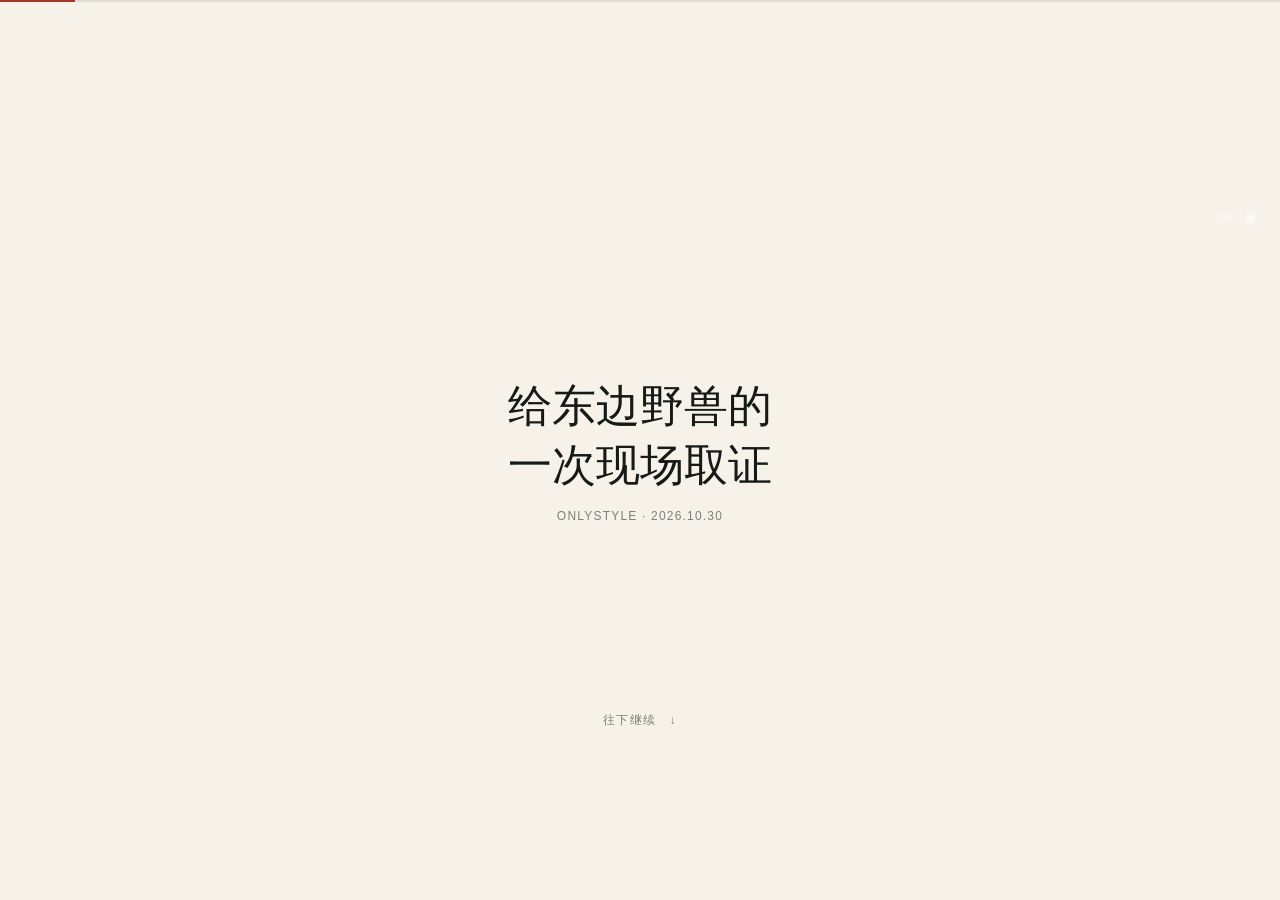
==== commit 6e6c3d02: "herbeast: 去掉唯风联名，只保留东边野兽" ====
--- a/herbeast/index.html
+++ b/herbeast/index.html
@@ -7,7 +7,7 @@
 <link rel="apple-touch-icon" href="data:image/svg+xml,%3Csvg%20xmlns%3D%27http%3A%2F%2Fwww.w3.org%2F2000%2Fsvg%27%20viewBox%3D%270%200%2064%2064%27%3E%3Crect%20width%3D%2764%27%20height%3D%2764%27%20rx%3D%2714%27%20fill%3D%27%23F6F2E9%27%2F%3E%3Ccircle%20cx%3D%2732%27%20cy%3D%2732%27%20r%3D%2719%27%20fill%3D%27none%27%20stroke%3D%27%2322433A%27%20stroke-width%3D%275%27%2F%3E%3Ccircle%20cx%3D%2732%27%20cy%3D%2732%27%20r%3D%275.5%27%20fill%3D%27%23A93527%27%2F%3E%3C%2Fsvg%3E">
 <meta name="robots" content="noindex,nofollow,noarchive">
 <meta name="referrer" content="no-referrer">
-<title>东边野兽 × 唯风 · 一镜到底演示台</title>
+<title>东边野兽 · 一镜到底演示台</title>
 <style>
   :root{
     --paper:#F6F2E9;
@@ -699,10 +699,10 @@
     <div class="cont">往下继续 <span>&darr;</span></div>
     <div class="fallback">
       <div class="big">给东边野兽的<br>一次现场取证</div>
-      <div class="sm">ONLYSTYLE · 唯风 · 2026.10.30</div>
+      <div class="sm">ONLYSTYLE · 2026.10.30</div>
     </div>
     <div class="meta">
-      <b>2026.10.30</b><br>东边野兽 × 唯风
+      <b>2026.10.30</b><br>东边野兽
     </div>
     <div class="iaudio">
       <span class="vtime" id="vtime">0:00 / 0:00</span>
@@ -726,7 +726,7 @@
   <!-- ══════ 0 封面 ══════ -->
   <section class="screen cover" data-title="开场" data-note="开场<strong>先夸，夸得具体</strong>。别讲产品、别讲功能，更不要提任何跟钱有关的事。<br>第一句：<strong>「来之前我们把你们这五年翻了一遍。有一件事想先说 —— 在国货集体做平替那几年，你们选了最贵的一条路，而且卖动了。」</strong>停住。<br>这句不是客套，后面屏幕上会出数字。对方听到数字的时候会坐直。<br>然后转场，只转一次：<strong>「今天不谈功能、不谈合作方式，只讲一件事 —— 下一个台阶在哪。」</strong>">
     <div class="wrap">
-      <div class="kicker rv"><b>东边野兽 × 唯风</b><span>下一个台阶 · 现场</span></div>
+      <div class="kicker rv"><b>东边野兽</b><span>下一个台阶 · 现场</span></div>
       <h1 class="rv">你们已经证明了<br>「贵」能卖动。<br>接下来是<span class="hl">让世界找得到</span>。</h1>
       <p class="sub rv">东边野兽这五年做成了什么、现在卡在哪、下一个台阶从哪迈。<br>每个数字都标了出处 —— 你随手就能核。</p>
 
@@ -1047,8 +1047,8 @@
     </div>
   </section>
 
-  <!-- ══════ 4 合起来：进不进名单 ══════ -->
-  <section class="screen" data-title="进不进名单" data-note="这一屏<strong>把「品牌建设」翻译成「销售链路」</strong>，是全场最容易被听懂的一屏。<br>先指 01：<strong>「这一步你们已经做得比同行好了 —— 快闪店、综艺、杂志，同行里没几个敢这么投。」</strong>先给，再收。<br>然后手指往右划：<strong>「问题是看见之后。想买的人回来一搜，门没了；问 AI，名字不对。」</strong><br>核心句，慢一点：<strong>「不是你的品牌不够响，是响完之后没有接住的地方。」</strong><br>然后主动把短板说了 —— <strong>这一步我们不在国内替你测</strong>，出口 IP 决定的结果不作数。<b>这句话必须说，说了后面所有数字他才信。</b>说完马上把三个动作给他，让他自己验。">
+  <!-- ══════ 4 销售链路：看见到下单 ══════ -->
+  <section class="screen" data-title="看见到下单" data-note="这一屏<strong>把「品牌建设」翻译成「销售链路」</strong>，是全场最容易被听懂的一屏。<br>先指 01：<strong>「这一步你们已经做得比同行好了 —— 快闪店、综艺、杂志，同行里没几个敢这么投。」</strong>先给，再收。<br>然后手指往右划：<strong>「问题是看见之后。想买的人回来一搜，门没了；问 AI，名字不对。」</strong><br>核心句，慢一点：<strong>「不是你的品牌不够响，是响完之后没有接住的地方。」</strong><br>然后主动把短板说了 —— <strong>这一步我们不在国内替你测</strong>，出口 IP 决定的结果不作数。<b>这句话必须说，说了后面所有数字他才信。</b>说完马上把三个动作给他，让他自己验。">
     <div class="wrap">
       <div class="mark rv"><b>七</b><span>从看见到下单</span></div>
       <h2 class="rv">看见你的是第一步，接住你的是后三步</h2>
@@ -1097,7 +1097,7 @@
     <div class="wrap">
       <div class="mark rv"><b>八</b><span>这张表，是给你拿去开会的</span></div>
       <h2 class="rv">缺口 → 补什么 → 谁来做 → 怎么验</h2>
-      <p class="lead sm rv" style="margin-bottom:0">你们现在要说服的不是消费者，是会议室里那几个人。所以每一项都拆成四格，谁问都能答上。<b>左边那个圈，是它属于第几层。</b></p>
+      <p class="lead sm rv" style="margin-bottom:0">你们现在要说服的不是消费者，是会议室里那几个人。所以每一项都拆成四格，谁问都能答上。<br><b>左边那个圈，是它属于第几层。</b></p>
 
       <table class="tbl">
         <thead>
@@ -1302,7 +1302,7 @@
     <div class="wrap">
       <div class="mark rv"><b>十</b><span>从哪一步开始</span></div>
       <h2 class="rv">三步，两周内能看到变化</h2>
-      <p class="lead sm rv">第一层是三层里唯一「做完就放在那儿」的 —— 它不改你的产品，也不改你的定价，只是让别人能找得到、看得懂。</p>
+      <p class="lead sm rv">第一层是三层里唯一「做完就放在那儿」的 —— 它不改你的产品，也不改你的定价，<br>只是让别人能找得到、看得懂。</p>
 
       <div class="acts">
         <div class="act rv">
@@ -1363,7 +1363,7 @@
       <div class="final rv">
         <div class="q">我们要的不是你今年多发多少篇，<br>是别人问起你的时候，<b>那个答案里有你</b>。</div>
         <div class="sig">
-          唯风 · 品牌内容中台<br>
+          ONLYSTYLE · 品牌内容中台<br>
           本页数据：2026-10-29 实测与公开报道，均标注出处<br>
           本机出口 IP 在国内，英文检索结果未采，已在页内说明
         </div>
